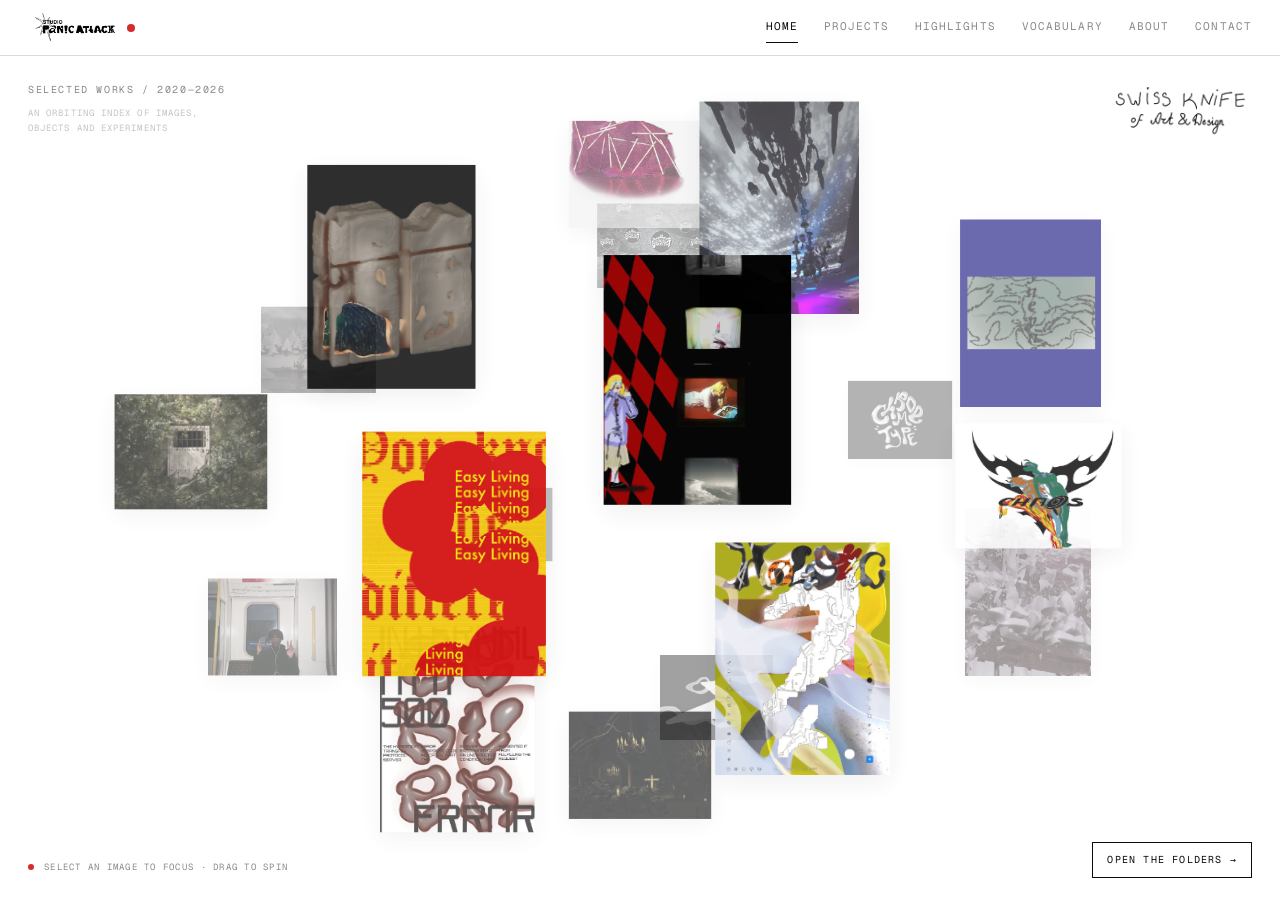
==== index.html @ 5f773541 "Studio Panic Attack: static site (Figma structure + real content) Plain HTML/CSS/JS, no build step. " ====
<!doctype html>
<html lang="en">
<head>
  <meta charset="utf-8">
  <meta name="viewport" content="width=device-width, initial-scale=1">
  <title>Studio Panic Attack</title>
  <meta name="description" content="Studio Panic Attack — the Swiss knife of art & design. Events, graphic design, 3D, interactive installations, projection, photography and experiments by Ema Nova.">
  <meta name="theme-color" content="#ffffff">
  <meta property="og:title" content="Studio Panic Attack">
  <meta property="og:description" content="Chaotic space of creativity & multidisciplinary ideas exploring the limits of the human curiosity.">
  <meta property="og:type" content="website">
  <meta property="og:image" content="media/hl/cemetery-scene20.webp">
  <link rel="icon" type="image/webp" href="media/logo/panicattacklogoblack.t.webp">
  <link rel="preload" href="assets/fonts/geist-mono-latin-wght-normal.woff2" as="font" type="font/woff2" crossorigin>
  <link rel="stylesheet" href="assets/css/site.css">
</head>
<body>
  <a class="skip" href="#view">Skip to content</a>

  <header class="top">
    <a class="brand" href="#/" aria-label="Studio Panic Attack — home">
      <img src="media/logo/panicattacklogoblack.t.webp" alt="Studio Panic Attack" width="869" height="287">
      <i class="dot" aria-hidden="true"></i>
    </a>
    <button class="top__toggle" id="nav-toggle" type="button" aria-expanded="false" aria-controls="nav">Menu</button>
    <nav class="nav" id="nav" aria-label="Main"></nav>
  </header>

  <main id="view" class="view" tabindex="-1"></main>

  <noscript>
    <p style="padding:6rem 2rem;font-family:monospace">Studio Panic Attack needs JavaScript to open its folders. You can reach Ema at MayDay@studiopanicattack.com.</p>
  </noscript>

  <script src="assets/js/media.js"></script>
  <script src="assets/js/content.js"></script>
  <script src="assets/js/knife.js"></script>
  <script src="assets/js/core.js"></script>
  <script src="assets/js/projects.js"></script>
  <script src="assets/js/pages.js"></script>
  <script>SPA.start();</script>
</body>
</html>
---- assets/css/site.css ----
/* ════════════════════════════════════════════════════════════════════════
   STUDIO PANIC ATTACK — site.css
   One typeface (Geist Mono), white paper, hairlines, ultramarine + one red dot.
   Sections: tokens · base · header · shared bits · home · projects shell ·
   the ten panels · highlights · vocabulary · about · contact · viewer · small screens
   ════════════════════════════════════════════════════════════════════════ */

@font-face {
  font-family: 'Geist Mono';
  src: url('../fonts/geist-mono-latin-wght-normal.woff2') format('woff2');
  font-weight: 100 900; font-style: normal; font-display: swap;
  unicode-range: U+0000-00FF, U+0131, U+0152-0153, U+02BB-02BC, U+02C6, U+02DA, U+02DC, U+0304, U+0308, U+0329, U+2000-206F, U+20AC, U+2122, U+2191, U+2193, U+2212, U+2215, U+FEFF, U+FFFD;
}
@font-face {
  font-family: 'Geist Mono';
  src: url('../fonts/geist-mono-latin-ext-wght-normal.woff2') format('woff2');
  font-weight: 100 900; font-style: normal; font-display: swap;
  unicode-range: U+0100-02BA, U+02BD-02C5, U+02C7-02CC, U+02CE-02D7, U+02DD-02FF, U+1D00-1DBF, U+1E00-1E9F, U+1EF2-1EFF, U+2020, U+20A0-20AB, U+20AD-20C0, U+2113, U+2C60-2C7F, U+A720-A7FF;
}

:root {
  --paper: #ffffff;
  --ink: #0b0b0b;
  --soft: #5c5c5c;
  --mute: #8a8a8a;
  --faint: #c4c4c4;
  --line: rgba(0, 0, 0, 0.14);
  --ultra: #1c1ce6;            /* ultramarine: hovers, focus, links */
  --red: #d42b2b;              /* the single red dot */
  --card: #f3f1ec;
  --tape: #ece5c9;
  --postit: #f6ef9c;
  --top: 56px;
  --mono: 'Geist Mono', ui-monospace, 'SFMono-Regular', Menlo, Consolas, monospace;
  --ease: cubic-bezier(0.2, 0.8, 0.2, 1);
}

/* ── base ───────────────────────────────────────────────────────────────── */
*, *::before, *::after { box-sizing: border-box; }
html { -webkit-text-size-adjust: 100%; }
html.is-locked { overflow: hidden; }
body {
  margin: 0; background: var(--paper); color: var(--ink);
  font: 400 12px/1.6 var(--mono); letter-spacing: 0.02em;
  -webkit-font-smoothing: antialiased; text-rendering: optimizeLegibility;
}
img, video, svg { display: block; max-width: 100%; }
img { height: auto; }
h1, h2, h3, p, ul, ol, dl, dd, figure { margin: 0; padding: 0; }
ul, ol { list-style: none; }
a { color: inherit; text-decoration: none; }
button { font: inherit; color: inherit; letter-spacing: inherit; background: none; border: 0; padding: 0; cursor: pointer; text-align: inherit; }
:focus-visible { outline: 2px solid var(--ultra); outline-offset: 2px; }
::selection { background: var(--ultra); color: #fff; }
.skip { position: fixed; left: 8px; top: -60px; z-index: 999; background: var(--ink); color: #fff; padding: 10px 14px; text-transform: uppercase; }
.skip:focus { top: 8px; }

/* ── header ─────────────────────────────────────────────────────────────── */
.top {
  position: fixed; inset: 0 0 auto 0; height: var(--top); z-index: 300;
  display: flex; align-items: center; justify-content: space-between;
  padding: 0 28px; background: var(--paper); border-bottom: 1px solid var(--line);
}
.brand { display: flex; align-items: center; gap: 8px; }
.brand img { height: 30px; width: auto; }
.dot { display: inline-block; width: 8px; height: 8px; border-radius: 50%; background: var(--red); flex: none; }
.nav { display: flex; gap: 26px; }
.nav__link { text-transform: uppercase; letter-spacing: 0.1em; font-size: 11px; color: var(--mute); padding: 6px 0; border-bottom: 1px solid transparent; transition: color 0.2s; }
.nav__link:hover { color: var(--ultra); }
.nav__link.is-active { color: var(--ink); border-bottom-color: var(--ink); }
.top__toggle { display: none; text-transform: uppercase; letter-spacing: 0.1em; font-size: 11px; padding: 8px 10px; border: 1px solid var(--ink); }

.view { padding-top: var(--top); min-height: 100vh; min-height: 100dvh; outline: none; }
/* Home and Projects behave like an app window: fixed height, panels scroll inside. */
body[data-view="home"] .view, body[data-view="projects"] .view { height: 100vh; height: 100dvh; overflow: hidden; }

/* ── shared bits ────────────────────────────────────────────────────────── */
.eyebrow, .meta, .hint { font-size: 10px; text-transform: uppercase; letter-spacing: 0.16em; color: var(--mute); }
.hint { color: var(--faint); }
.lede { font-size: 11px; line-height: 1.75; text-transform: uppercase; letter-spacing: 0.07em; color: var(--soft); max-width: 62ch; }
.panel__title, .page__title, .side__title {
  font-weight: 300; text-transform: uppercase; letter-spacing: 0.03em; line-height: 1.02;
  font-size: clamp(26px, 3.1vw, 44px);
}
.panel__title--xl { font-size: clamp(34px, 5vw, 64px); }
.btn {
  display: inline-flex; align-items: center; gap: 8px; margin-top: 14px;
  padding: 9px 14px; border: 1px solid var(--ink); font-size: 10px; text-transform: uppercase; letter-spacing: 0.12em;
  transition: background 0.2s, color 0.2s, border-color 0.2s;
}
.btn:hover { background: var(--ultra); border-color: var(--ultra); color: #fff; }
.btn--solid { background: var(--ink); color: #fff; }
.tags { display: flex; flex-wrap: wrap; gap: 6px; margin-top: 8px; }
.tags span { border: 1px solid var(--faint); padding: 1px 7px; font-size: 9px; text-transform: uppercase; letter-spacing: 0.12em; color: var(--mute); }
.facts { display: grid; grid-template-columns: auto 1fr; gap: 4px 14px; font-size: 10px; text-transform: uppercase; letter-spacing: 0.08em; align-content: start; }
.facts dt { color: var(--mute); }
.vlabel { writing-mode: vertical-rl; text-transform: uppercase; letter-spacing: 0.28em; font-size: 10px; color: var(--mute); border-right: 1px solid var(--ink); padding: 4px 12px 0 0; }

.shot { display: block; width: 100%; overflow: hidden; background: #f2f2f2; cursor: zoom-in; }
.shot img { width: 100%; transition: transform 0.6s var(--ease), filter 0.3s; }
.shot:hover img { transform: scale(1.025); }

.pager { position: absolute; right: 18px; bottom: 16px; z-index: 20; display: flex; gap: 6px; }
.pager__btn { width: 34px; height: 34px; border: 1px solid var(--ink); background: var(--paper); text-align: center; font-size: 14px; transition: background 0.2s, color 0.2s; }
.pager__btn:hover { background: var(--ink); color: #fff; }

.foot { display: flex; justify-content: space-between; gap: 16px; flex-wrap: wrap; margin-top: 80px; padding: 18px 0 28px; border-top: 1px solid var(--line); font-size: 10px; text-transform: uppercase; letter-spacing: 0.14em; color: var(--mute); }
.foot a:hover { color: var(--ultra); }

/* ── HOME: the orbit ────────────────────────────────────────────────────── */
.orbit { position: relative; height: 100%; overflow: hidden; }
.orbit__intro { position: absolute; left: 28px; top: 26px; z-index: 210; pointer-events: none; }
.orbit__sub { margin-top: 8px; max-width: 200px; font-size: 9px; text-transform: uppercase; letter-spacing: 0.12em; line-height: 1.7; color: var(--faint); }
.orbit__cloud { position: absolute; inset: 0; touch-action: pan-y; cursor: grab; }
.orbit__cloud:active { cursor: grabbing; }
.orbit__item { position: absolute; left: 0; top: 0; width: 150px; will-change: transform, opacity; transition: opacity 0.3s; cursor: pointer; }
.orbit__pic { display: block; overflow: hidden; background: #f0f0f0; box-shadow: 0 8px 30px rgba(0, 0, 0, 0.08); }
.orbit__item.is-wide .orbit__pic { aspect-ratio: 4 / 3; }
.orbit__item.is-tall .orbit__pic { aspect-ratio: 3 / 4; }
.orbit__pic img { width: 100%; height: 100%; object-fit: cover; transition: filter 0.4s, transform 0.5s var(--ease); }
.orbit__item[data-tone="mid"] img { filter: grayscale(0.45); }
.orbit__item[data-tone="far"] img { filter: grayscale(0.85) blur(0.6px); }
.orbit__item:hover img { transform: scale(1.03); }
.orbit__name { display: block; margin-top: 8px; font-size: 9px; text-transform: uppercase; letter-spacing: 0.14em; color: var(--soft); opacity: 0; transition: opacity 0.2s; white-space: nowrap; }
.orbit__item:hover .orbit__name, .orbit__item:focus-visible .orbit__name { opacity: 1; }
.orbit__item.is-selected {
  left: 36%; top: 48%; width: clamp(260px, 36vw, 470px) !important; transform: translate(-50%, -50%) !important;
  transition: width 0.5s var(--ease), left 0.5s var(--ease), opacity 0.3s; cursor: zoom-out;
}
.orbit__item.is-selected .orbit__pic { aspect-ratio: auto; max-height: 74vh; box-shadow: 0 24px 70px rgba(0, 0, 0, 0.2); }
.orbit__item.is-selected .orbit__pic img { height: auto; max-height: 74vh; object-fit: contain; filter: none; }
.orbit__item.is-selected .orbit__name { display: none; }
.orbit__status { position: absolute; left: 28px; bottom: 26px; z-index: 210; display: flex; align-items: center; gap: 10px; font-size: 9px; text-transform: uppercase; letter-spacing: 0.14em; color: var(--mute); }
.orbit__status .dot { width: 6px; height: 6px; }
.orbit.has-selection .orbit__status { display: none; }
.orbit__crumb { position: absolute; left: 28px; bottom: 26px; z-index: 210; font-size: 11px; text-transform: uppercase; letter-spacing: 0.08em; }
.orbit__crumb[hidden] { display: none; }
.orbit__crumb a:hover { color: var(--ultra); }
/* the description card that sits beside the focused image */
.orbit__caption {
  position: absolute; z-index: 210; top: 50%; left: calc(36% + clamp(130px, 18vw, 235px) + 44px);
  transform: translateY(-50%); width: min(340px, calc(100% - 36% - clamp(130px, 18vw, 235px) - 72px));
  display: grid; gap: 0; animation: rise 0.45s var(--ease) both;
  background: rgba(255, 255, 255, 0.95); padding: 22px 24px 24px; margin: -22px -24px; box-shadow: 0 0 24px 12px rgba(255, 255, 255, 0.95);
}
@keyframes rise { from { opacity: 0; transform: translate(14px, -50%); } }
.orbit__caption[hidden] { display: none; }
.orbit__caption .meta { margin-bottom: 12px; }
.orbit__title { font-size: clamp(24px, 2.6vw, 38px); font-weight: 650; line-height: 1.04; letter-spacing: -0.01em; text-transform: none; }
.orbit__cat { margin-top: 12px; padding-bottom: 18px; border-bottom: 1px solid var(--ink); font-size: 12px; letter-spacing: 0.06em; color: var(--soft); }
.orbit__desc { margin-top: 18px; font-size: 12.5px; line-height: 1.7; }
.orbit__more { justify-self: start; margin-top: 20px; font-size: 12.5px; letter-spacing: 0.02em; white-space: nowrap; transition: color 0.2s; }
.orbit__more span { display: inline-block; margin-left: 4px; letter-spacing: -0.12em; transition: transform 0.25s var(--ease); }
.orbit__more:hover { color: var(--ultra); }
.orbit__more:hover span { transform: translateX(6px); }
.orbit.has-selection .orbit__enter { display: none; }
.orbit__tag { position: absolute; right: 24px; top: 20px; z-index: 210; width: 150px; opacity: 0.9; transition: opacity 0.2s; }
.orbit__tag:hover { opacity: 0.55; }
.orbit__enter { position: absolute; right: 28px; bottom: 22px; z-index: 210; padding: 9px 14px; border: 1px solid var(--ink); background: var(--paper); font-size: 10px; text-transform: uppercase; letter-spacing: 0.12em; transition: background 0.2s, color 0.2s, border-color 0.2s; }
.orbit__enter:hover { background: var(--ultra); border-color: var(--ultra); color: #fff; }

/* ── PROJECTS shell ─────────────────────────────────────────────────────── */
.projects { display: flex; height: 100%; }
.side { width: 290px; flex: none; border-right: 1px solid var(--line); padding: 34px 26px 22px 30px; display: flex; flex-direction: column; overflow-y: auto; }
.side__title { margin-bottom: 26px; }
.side__title a:hover { color: var(--ultra); }
.index { display: grid; gap: 4px; }
.index__link { display: block; padding: 6px 8px; margin: 0 -8px; font-size: 10.5px; line-height: 1.35; text-transform: uppercase; letter-spacing: 0.1em; color: var(--mute); transition: color 0.15s, background 0.15s; }
.index__num { margin-right: 5px; font-weight: 600; }
.index__link:hover, .index__link.is-hot { color: var(--ultra); }
.index__link.is-open { background: var(--ink); color: #fff; }
.side__foot { margin-top: auto; padding-top: 40px; display: grid; gap: 10px; font-size: 10px; text-transform: uppercase; letter-spacing: 0.12em; }
.side__foot a:hover { color: var(--ultra); }
.side__foot p { margin-top: 12px; color: var(--mute); }
.stage { position: relative; flex: 1; min-width: 0; display: flex; flex-direction: column; overflow: hidden; }

/* the desk of folders */
.desk { overflow: hidden; }
.folder { position: absolute; width: clamp(84px, 9.5vw, 132px); transform: translateX(-50%); display: flex; flex-direction: column; align-items: center; gap: 8px; }
.folder__icon { display: block; width: 100%; transition: transform 0.25s var(--ease), filter 0.25s; filter: drop-shadow(0 4px 8px rgba(0, 0, 0, 0.08)); }
.folder__label { width: 150px; text-align: center; font-size: 10px; line-height: 1.35; text-transform: uppercase; letter-spacing: 0.1em; opacity: 0; transition: opacity 0.2s; }
.folder__label b { color: var(--ultra); font-weight: 600; }
.folder:hover .folder__icon, .folder.is-hot .folder__icon, .folder:focus-visible .folder__icon { transform: translateY(-5px) scale(1.08); filter: drop-shadow(0 14px 20px rgba(28, 28, 230, 0.28)) saturate(1.5); }
.folder:hover .folder__label, .folder.is-hot .folder__label, .folder:focus-visible .folder__label { opacity: 1; }

.panel { position: relative; flex: 1; min-height: 0; display: flex; flex-direction: column; }
.panel--scroll { overflow-y: auto; padding: 30px 34px 60px; display: block; }
.panel__head { margin-bottom: 26px; display: grid; gap: 12px; }

/* ── 1 · EVENTS (and the shared sideways rail) ──────────────────────────── */
.panel--rail { overflow: hidden; }
.rail, .cols { flex: 1; min-height: 0; overflow-x: auto; overflow-y: hidden; cursor: grab; scrollbar-width: thin; scrollbar-color: var(--ink) transparent; }
.rail__track { display: flex; height: 100%; min-width: max-content; padding: 0 70px 0 0; }
.rail__lead .panel__title { font-size: clamp(24px, 2.4vw, 34px); overflow-wrap: anywhere; hyphens: auto; }
.rail__lead { width: 300px; flex: none; padding: 34px 28px; display: flex; flex-direction: column; gap: 14px; }
.rail__lead .hint { margin-top: auto; padding-bottom: 20px; }
.event { width: 400px; flex: none; display: flex; flex-direction: column; border-left: 1.5px solid var(--ink); overflow-y: auto; scrollbar-width: thin; }
.event:nth-child(odd) { width: 440px; }
.event__no { font-size: 84px; font-weight: 300; line-height: 1; letter-spacing: -0.03em; color: var(--faint); padding: 22px 0 0 18px; }
.event__body { padding: 8px 26px 60px 18px; }
.event__title { font-size: 17px; font-weight: 500; text-transform: uppercase; letter-spacing: 0.08em; line-height: 1.2; }
.event__tag { margin: 6px 0 18px; font-size: 10px; text-transform: uppercase; letter-spacing: 0.16em; color: var(--ultra); }
.event__pics { margin-bottom: 18px; }
.event__pics--many { display: grid; grid-template-columns: 1fr 1fr; gap: 10px; align-items: start; }
.event__pics--many .shot:nth-child(even) { margin-top: 44px; }
.event__pics--many .shot:first-child:nth-last-child(odd) { grid-column: 1 / -1; }
.event__pics--many .shot:first-child:nth-last-child(odd) ~ .shot:nth-child(even) { margin-top: 0; }
.event__pics--many .shot:first-child:nth-last-child(odd) ~ .shot:nth-child(odd) { margin-top: 44px; }
.event__text { font-size: 12px; line-height: 1.75; color: #2a2a2a; margin-bottom: 12px; letter-spacing: 0.01em; }
.event__list { display: grid; gap: 7px; margin-top: 14px; padding-top: 12px; border-top: 1px solid var(--line); font-size: 11px; line-height: 1.6; color: var(--soft); }
.event__list li { padding-left: 18px; position: relative; }
.event__list li::before { content: '—'; position: absolute; left: 0; color: var(--ink); }
.event .btn { white-space: normal; line-height: 1.5; }

/* ── 2 · INSTALLATIONS ──────────────────────────────────────────────────── */
.panel--objects { overflow: auto; }
.objects__defs { position: absolute; }
.objects__canvas { position: relative; min-width: 900px; width: 100%; aspect-ratio: 16 / 11.2; }
.objects__head { position: absolute; left: 34px; top: 30px; width: min(64%, 700px); display: grid; gap: 12px; z-index: 5; }
.objects__index { font-size: 11px; text-transform: uppercase; letter-spacing: 0.1em; line-height: 1.7; }
.objects__head .lede { max-width: 46ch; }
.object { position: absolute; z-index: 10; cursor: pointer; }
.object:hover, .object:focus-visible, .object.is-lit { z-index: 30; }
.object__pic { position: relative; display: block; }
.object__pic img { width: 100%; }
.object__grain { position: absolute; inset: 0; filter: url(#grain); transition: opacity 0.5s ease; }
.object:hover .object__grain, .object:focus-visible .object__grain, .object.is-lit .object__grain { opacity: 0; }
.object--photo .object__pic { padding: 6px 6px 20px; background: #fff; box-shadow: 0 8px 26px rgba(0, 0, 0, 0.16); transform: rotate(2.5deg); }
.object--photo .object__grain { inset: 6px 6px 20px; width: calc(100% - 12px); }
.object__card {
  position: absolute; top: 30%; width: 220px; padding: 12px 16px 14px; background: rgba(243, 241, 236, 0.97);
  border: 1px solid rgba(0, 0, 0, 0.08); border-radius: 3px; box-shadow: 0 6px 24px rgba(0, 0, 0, 0.12);
  display: grid; gap: 7px; text-align: left; opacity: 0; pointer-events: none; transition: opacity 0.2s;
}
.object--card-right .object__card { left: calc(100% + 10px); }
.object--card-left .object__card { right: calc(100% + 10px); }
.object:hover .object__card, .object:focus-visible .object__card, .object.is-lit .object__card { opacity: 1; }
.object__card b { font-size: 10.5px; font-weight: 600; text-transform: uppercase; letter-spacing: 0.12em; }
.object__card span { font-size: 10.5px; line-height: 1.7; color: var(--soft); }
.object__card i { font-style: normal; font-size: 9px; text-transform: uppercase; letter-spacing: 0.14em; color: var(--ultra); }

/* ── 3 · UX/UI ──────────────────────────────────────────────────────────── */
.ux__grid { display: grid; grid-template-columns: repeat(auto-fill, minmax(210px, 1fr)); gap: 22px 16px; }
.ux__card { display: grid; gap: 3px; font-size: 10px; text-transform: uppercase; letter-spacing: 0.08em; }
.ux__thumb { display: block; aspect-ratio: 16 / 10; overflow: hidden; background: #0b0b0b; margin-bottom: 8px; border: 1px solid var(--line); }
.ux__thumb img { width: 100%; height: 100%; object-fit: cover; object-position: top; transition: transform 0.5s var(--ease); }
.ux__card:hover img { transform: scale(1.03); }
.ux__card b { font-weight: 500; }
.ux__card span { color: var(--mute); }
.ux__card.is-on .ux__thumb { outline: 2px solid var(--ultra); outline-offset: 3px; }
.ux__strip { margin-top: 34px; padding-top: 26px; border-top: 1px solid var(--ink); display: grid; grid-template-columns: minmax(240px, 1.1fr) 1.2fr minmax(180px, 0.8fr); gap: 30px; align-items: start; }
.ux__feature { border: 1px solid var(--line); }
.ux__about h3 { font-size: 15px; font-weight: 500; text-transform: uppercase; letter-spacing: 0.08em; }
.ux__about .meta { margin: 6px 0 12px; }
.ux__about p:not(.meta) { font-size: 11.5px; line-height: 1.75; color: #2a2a2a; margin-bottom: 10px; }
.ux__strip .facts { grid-template-columns: 1fr; border-left: 1px solid var(--line); padding-left: 22px; }
.ux__strip .facts dd { margin-bottom: 12px; }

/* ── 4 · GRAPHIC DESIGN columns ─────────────────────────────────────────── */
.cols__track { display: flex; height: 100%; min-width: max-content; padding-right: 70px; }
.cols__lead { width: 230px; flex: none; padding: 22px; border-right: 1px solid var(--ink); display: flex; flex-direction: column; justify-content: space-between; }
.cols__lead .panel__title { margin-top: 12px; font-size: 38px; }
.cols__lead .hint { max-width: 170px; line-height: 1.7; padding-bottom: 20px; }
.col { width: 372px; flex: none; height: 100%; overflow-y: auto; border-right: 1px solid var(--ink); scrollbar-width: thin; }
.col__head { position: sticky; top: 0; z-index: 5; background: var(--paper); border-bottom: 1px solid var(--ink); padding: 16px; }
.col__row { display: flex; justify-content: space-between; font-size: 9.5px; letter-spacing: 0.16em; color: var(--mute); }
.col__name { margin-top: 14px; font-size: 28px; font-weight: 300; text-transform: uppercase; letter-spacing: 0.02em; line-height: 1.05; }
.col__kind { margin-top: 5px; font-size: 9.5px; text-transform: uppercase; letter-spacing: 0.14em; color: var(--ultra); }
.col__sum { margin-top: 14px; font-size: 11px; line-height: 1.7; color: #2a2a2a; }
.col__scope { margin-top: 12px; padding-top: 8px; border-top: 1px solid var(--line); font-size: 9px; text-transform: uppercase; letter-spacing: 0.12em; line-height: 1.7; color: var(--mute); }
.col__item { border-bottom: 1px solid var(--ink); }
.col__item p { padding: 7px 12px; font-size: 9.5px; letter-spacing: 0.14em; color: var(--mute); }

/* ── 5 · 3D rows ────────────────────────────────────────────────────────── */
.td { max-width: 1040px; margin: 0 auto; }
.td__head { text-align: center; display: grid; gap: 10px; justify-items: center; margin-bottom: 40px; }
.td__title { font-size: 24px; font-weight: 500; text-transform: uppercase; letter-spacing: 0.22em; }
.td__head .lede { text-transform: none; letter-spacing: 0.01em; font-size: 12px; color: #2a2a2a; }
.td__row { display: grid; grid-template-columns: 52px 1fr; gap: 12px 16px; align-items: center; margin-bottom: 46px; }
.td__no { text-align: right; font-size: 10px; letter-spacing: 0.14em; }
.td__main { display: grid; grid-template-columns: 1fr 210px; align-items: center; }
.td__hero { position: relative; display: block; width: 100%; height: clamp(240px, 36vw, 400px); background: #0b0b0b; overflow: hidden; cursor: zoom-in; }
.td__hero img { width: 100%; height: 100%; object-fit: contain; transition: transform 0.7s var(--ease); }
.td__hero:hover img { transform: scale(1.025); }
.td__count { position: absolute; left: 12px; bottom: 12px; background: #000; color: #fff; padding: 3px 8px; font-size: 9.5px; letter-spacing: 0.14em; }
.td__spec { border: 1px solid var(--ink); border-left: 0; padding: 14px; background: var(--paper); }
.td__kind { font-size: 9.5px; text-transform: uppercase; letter-spacing: 0.14em; color: var(--mute); }
.td__spec h3 { margin-top: 8px; font-size: 17px; font-weight: 500; text-transform: uppercase; letter-spacing: 0.04em; line-height: 1.15; }
.td__spec dl { margin-top: 12px; padding-top: 9px; border-top: 1px solid var(--ink); }
.td__spec dt { font-size: 9px; text-transform: uppercase; letter-spacing: 0.16em; color: var(--mute); }
.td__spec dd { margin-top: 2px; font-size: 10.5px; line-height: 1.5; }
.td__text { margin-top: 12px; padding-top: 9px; border-top: 1px solid var(--line); font-size: 10.5px; line-height: 1.65; color: var(--soft); }
.td__strip { grid-column: 2; display: flex; gap: 6px; overflow-x: auto; padding-bottom: 6px; scrollbar-width: thin; }
.td__strip button { flex: none; width: 74px; height: 54px; background: #0b0b0b; opacity: 0.5; border: 1px solid transparent; transition: opacity 0.2s; }
.td__strip button img { width: 100%; height: 100%; object-fit: cover; }
.td__strip button:hover, .td__strip button.is-on { opacity: 1; }
.td__strip button.is-on { border-color: var(--ultra); outline: 1px solid var(--ultra); }
.td__note { margin: 20px 0 0 68px; padding: 18px 0; border-top: 1px solid var(--ink); display: grid; grid-template-columns: 200px 1fr; gap: 20px; }
.td__note h3 { font-size: 12px; font-weight: 500; text-transform: uppercase; letter-spacing: 0.12em; }
.td__note p { font-size: 11.5px; line-height: 1.75; color: #2a2a2a; }

/* ── 6 · VIDEO & MOTION ─────────────────────────────────────────────────── */
.panel--video { overflow-y: auto; }
.video__top { flex: 1; display: flex; gap: 20px; padding: 30px 34px 10px; min-height: 480px; }
.video__left { flex: 1.25; min-width: 0; display: flex; flex-direction: column; gap: 18px; }
.video__left header { display: grid; gap: 12px; }
.video__left .lede { max-width: 34ch; }
.video__pile { position: relative; flex: 1; min-height: 400px; }
.polaroid { position: absolute; width: 33%; max-width: 190px; background: #f5f2ec; padding: 6px 6px 8px; box-shadow: 0 3px 12px rgba(0, 0, 0, 0.16); transform: rotate(var(--tilt, 0deg)); transition: transform 0.2s, box-shadow 0.2s; }
.polaroid img { width: 100%; aspect-ratio: 4 / 3; object-fit: cover; background: #ccc; filter: brightness(0.9) saturate(0.85); transition: filter 0.2s; }
.polaroid__cap { display: flex; justify-content: space-between; gap: 6px; margin-top: 6px; font-size: 8.5px; text-transform: uppercase; letter-spacing: 0.06em; color: #444; }
.polaroid__cap span:first-child { overflow: hidden; text-overflow: ellipsis; white-space: nowrap; }
.polaroid__cap span:last-child { color: var(--mute); }
.polaroid:hover, .polaroid.is-on { transform: rotate(var(--tilt, 0deg)) scale(1.05); box-shadow: 0 10px 28px rgba(0, 0, 0, 0.28); z-index: 5; }
.polaroid:hover img, .polaroid.is-on img { filter: none; }
.polaroid.is-on { outline: 1.5px solid var(--ultra); }
.video__right { flex: 1; display: flex; justify-content: center; align-items: flex-start; padding-top: 30px; }
.tv { width: min(100%, 380px); user-select: none; }
.tv__box { background: linear-gradient(160deg, #2d2d2d, #1a1a1a); border-radius: 14px; padding: 14px 14px 22px; box-shadow: 0 12px 40px rgba(0, 0, 0, 0.5), inset 0 1px 0 rgba(255, 255, 255, 0.07); }
.tv__screen { position: relative; display: block; width: 100%; aspect-ratio: 4 / 3; background: #000; border: 8px solid #080808; border-radius: 10px; overflow: hidden; box-shadow: inset 0 3px 10px rgba(0, 0, 0, 0.9); }
.tv__video { width: 100%; height: 100%; object-fit: contain; background: #000; }
.tv__lines { position: absolute; inset: 0; pointer-events: none; background: repeating-linear-gradient(0deg, transparent 0 2px, rgba(0, 0, 0, 0.13) 2px 4px), radial-gradient(ellipse at center, transparent 55%, rgba(0, 0, 0, 0.45) 100%); }
.tv__brand, .tv__time, .tv__osd { position: absolute; color: #fff; pointer-events: none; text-shadow: 0 0 8px rgba(0, 0, 0, 0.8); }
.tv__brand { left: 12px; top: 8px; font-size: 9px; letter-spacing: 0.18em; opacity: 0.6; }
.tv__time { left: 12px; bottom: 8px; font-size: 11px; letter-spacing: 0.14em; }
.tv__osd { inset: 0; display: grid; place-items: center; font-size: 17px; font-weight: 700; letter-spacing: 0.12em; }
.tv__deck { display: flex; align-items: center; gap: 10px; margin-top: 3px; background: linear-gradient(160deg, #242424, #161616); border-radius: 0 0 10px 10px; padding: 10px 14px 12px; box-shadow: 0 12px 40px rgba(0, 0, 0, 0.5); }
.tv__slot { flex: 1; min-width: 0; background: #090909; border: 1px solid #333; border-radius: 4px; padding: 5px; }
.tv__tape { display: flex; justify-content: space-between; gap: 8px; background: linear-gradient(#f5f0e5, #ede8d8); border-radius: 2px; padding: 4px 8px; font-size: 9px; letter-spacing: 0.1em; color: #111; }
.tv__tape-name { font-weight: 700; overflow: hidden; text-overflow: ellipsis; white-space: nowrap; }
.tv__tape span:last-child { color: #666; }
.tv__eject { background: #2e2e2e; border: 1px solid #444; border-radius: 3px; padding: 5px 8px; font-size: 9px; letter-spacing: 0.1em; color: #aaa; }
.tv__eject:hover { color: #fff; border-color: #888; }
.tv__led { width: 6px; height: 6px; border-radius: 50%; background: var(--red); box-shadow: 0 0 6px var(--red); }
.tv .hint { text-align: center; margin-top: 14px; color: var(--mute); }
.video__info { flex: none; display: grid; grid-template-columns: 150px minmax(180px, 1fr) minmax(180px, 1fr) auto; gap: 26px; align-items: start; padding: 20px 34px 24px; border-top: 1px solid var(--line); }
.video__still { width: 150px; height: 100px; object-fit: cover; background: #ccc; }
.video__info h3 { font-size: 14px; font-weight: 600; text-transform: uppercase; letter-spacing: 0.08em; }
.video__info .meta { margin-top: 6px; }
.video__info .btn { margin-top: 0; }

/* ── 7 · PROJECTION ─────────────────────────────────────────────────────── */
.panel--proj { display: grid; grid-template-columns: 34px 132px minmax(0, 1.5fr) minmax(200px, 0.8fr); gap: 22px; padding: 26px 30px; overflow: hidden; }
.proj__thumbs { overflow-y: auto; display: flex; flex-direction: column; gap: 8px; padding-right: 4px; scrollbar-width: thin; }
.proj__thumbs button { position: relative; flex: none; height: 112px; overflow: hidden; background: #0b0b0b; border: 1px solid transparent; opacity: 0.55; transition: opacity 0.2s; }
.proj__thumbs button img { width: 100%; height: 100%; object-fit: cover; }
.proj__thumbs button span { position: absolute; left: 0; bottom: 0; background: #000; color: #fff; padding: 3px 6px; font-size: 9px; letter-spacing: 0.14em; }
.proj__thumbs button:hover, .proj__thumbs button.is-on { opacity: 1; }
.proj__thumbs button.is-on { border-color: var(--ink); outline: 1px solid var(--ink); }
.proj__main { min-width: 0; display: flex; flex-direction: column; justify-content: center; gap: 12px; }
.monitor { background: #0a0a0a; padding: 14px 14px 10px; }
.monitor__screen { position: relative; display: block; width: 100%; aspect-ratio: 16 / 10; max-height: 62vh; overflow: hidden; background: #000; }
.monitor__view, .monitor__view > * { width: 100%; height: 100%; }
.monitor__view > * { object-fit: contain; }
.monitor__lines { position: absolute; inset: 0; pointer-events: none; background: linear-gradient(transparent 50%, rgba(0, 0, 0, 0.1) 50%); background-size: 100% 4px; }
.monitor__rec { position: absolute; left: 14px; top: 12px; font-size: 10px; letter-spacing: 0.16em; color: rgba(255, 255, 255, 0.8); }
.monitor__rec::before { content: ''; display: inline-block; width: 7px; height: 7px; margin-right: 7px; border-radius: 50%; background: var(--red); }
.monitor__ctrl { display: flex; align-items: center; gap: 12px; padding-top: 10px; color: #fff; font-size: 10px; letter-spacing: 0.08em; }
.monitor__play, .monitor__full { width: 26px; height: 26px; text-align: center; color: #fff; font-size: 12px; }
.monitor__play:disabled { opacity: 0.3; cursor: default; }
.monitor__play:hover:not(:disabled), .monitor__full:hover { color: #9c9cff; }
.monitor__bar { flex: 1; height: 14px; display: flex; align-items: center; cursor: pointer; background: linear-gradient(rgba(255, 255, 255, 0.4), rgba(255, 255, 255, 0.4)) center / 100% 1px no-repeat; }
.monitor__bar div { height: 3px; width: 0; background: #fff; }
.proj__cap { display: flex; justify-content: space-between; gap: 20px; align-items: start; }
.monitor__title { font-size: 13px; font-weight: 500; text-transform: uppercase; letter-spacing: 0.08em; margin-bottom: 3px; }
.proj__cap > .meta { text-align: right; max-width: 30ch; line-height: 1.7; }
.proj__text { overflow-y: auto; display: flex; flex-direction: column; gap: 14px; padding-left: 20px; border-left: 1px solid var(--ink); }
.proj__text .panel__title { font-size: 26px; }
.proj__text .lede { text-transform: none; letter-spacing: 0.01em; font-size: 12px; color: #2a2a2a; }

/* ── 8 · DIGITAL ART ────────────────────────────────────────────────────── */
.panel--digital { display: grid; grid-template-columns: 34px minmax(0, 1.5fr) minmax(250px, 1fr); padding: 24px 30px 0; overflow: hidden; }
.digital__field, .digital__stack { min-height: 0; display: flex; flex-direction: column; }
.digital__field { border-right: 1px solid var(--ink); padding: 0 16px; }
.field__scroll { flex: 1; min-height: 0; overflow-y: auto; overflow-x: hidden; background-image: radial-gradient(#cfcfcf 1px, transparent 1px); background-size: 22px 22px; scrollbar-width: thin; }
.field__wrap { container-type: inline-size; }
.field { position: relative; }
.pin { position: absolute; background: #fff; cursor: grab; touch-action: pan-y; box-shadow: 0 2px 10px rgba(0, 0, 0, 0.1); transition: box-shadow 0.2s; }
.pin img { width: 100%; pointer-events: none; }
.pin span { position: absolute; right: 4px; bottom: 4px; background: #fff; padding: 0 4px; font-size: 9px; letter-spacing: 0.12em; }
.pin:hover { box-shadow: 0 10px 30px rgba(0, 0, 0, 0.22); }
.pin.is-dragging { cursor: grabbing; box-shadow: 0 18px 44px rgba(0, 0, 0, 0.3); }
.digital__foot { flex: none; border-top: 1px solid var(--ink); padding: 12px 0 16px; }
.digital__foot b { font-size: 11px; font-weight: 600; text-transform: uppercase; letter-spacing: 0.12em; }
.digital__foot p { margin-top: 4px; font-size: 10.5px; line-height: 1.65; color: var(--soft); }
.digital__stack { padding-left: 18px; }
.digital__stack header { display: grid; gap: 10px; padding-bottom: 14px; }
.digital__stack .panel__title { font-size: 24px; }
.stack { flex: 1; min-height: 0; overflow-y: auto; display: grid; gap: 12px; align-content: start; padding: 4px 10px 14px 0; scrollbar-width: thin; }
.stack__row { display: grid; grid-template-columns: 44px 1fr; gap: 10px; align-items: center; font-size: 9.5px; letter-spacing: 0.12em; }
.stack__row .shot img { filter: grayscale(1); }
.stack__row .shot:hover img { filter: none; }

/* ── 9 · PHOTOGRAPHY ────────────────────────────────────────────────────── */
.photos .panel__head { margin-bottom: 18px; }
.photos__wall { columns: 4 200px; column-gap: 8px; }
.photos__wall .shot { margin-bottom: 8px; break-inside: avoid; }
.photos__wall .shot:hover img { filter: contrast(1.1); }

/* ── 10 · MARKETING board ───────────────────────────────────────────────── */
.board__track { display: flex; height: 100%; min-width: max-content; padding-right: 70px; }
.board__col { width: 380px; flex: none; display: flex; flex-direction: column; border-left: 1.5px solid var(--ink); margin-right: 6px; }
.board__wall { flex: 1; min-height: 0; overflow-y: auto; display: flex; gap: 12px; padding: 26px 18px 10px; align-items: flex-start; scrollbar-width: thin; }
.board__sub { flex: 1; min-width: 0; display: grid; gap: 14px; }
.board__sub--low { margin-top: 38px; }
.note { background: #fff; padding: 6px; border: 1px solid rgba(0, 0, 0, 0.08); box-shadow: 0 3px 12px rgba(0, 0, 0, 0.1); transform: rotate(var(--tilt, 0deg)); }
.note figcaption { padding: 7px 3px 2px; font-size: 9.5px; line-height: 1.5; letter-spacing: 0.04em; color: var(--soft); }
.note--text { background: var(--postit); padding: 14px; border: 0; }
.note--text p { font-size: 11px; line-height: 1.7; }
.board__foot { flex: none; padding: 12px 18px 22px; border-top: 1px solid var(--line); margin: 0 18px; padding-left: 0; padding-right: 0; }
.board__foot > div:first-child { display: flex; justify-content: space-between; align-items: baseline; }
.board__foot b { font-size: 11px; font-weight: 600; text-transform: uppercase; letter-spacing: 0.1em; }

/* ── pages (Highlights, Vocabulary, About, Contact) ─────────────────────── */
.page, .highlights { max-width: 1280px; margin: 0 auto; padding: 44px 34px 0; }
.page__head { display: grid; gap: 12px; margin-bottom: 40px; }
.page__title { font-size: clamp(34px, 5.4vw, 72px); }

/* HIGHLIGHTS */
.highlights { position: relative; max-width: none; padding-bottom: 70px; }
.wall { overflow-x: auto; cursor: grab; padding-bottom: 20px; scrollbar-width: thin; scrollbar-color: var(--ink) transparent; }
.wall__track { display: flex; gap: 18px; min-width: max-content; align-items: flex-start; }
.wall__col { width: 300px; flex: none; background: #f6f5f1; border-radius: 4px; padding: 14px 20px 34px; display: grid; gap: 46px; }
.wall__name { display: flex; gap: 10px; align-items: baseline; padding-bottom: 10px; border-bottom: 1px solid var(--ink); font-size: 12px; font-weight: 500; text-transform: uppercase; letter-spacing: 0.14em; margin-bottom: -14px; }
.wall__name span { color: var(--ultra); font-size: 10px; }
.pile { position: relative; display: block; width: 100%; transform: rotate(var(--tilt, 0deg)); transition: transform 0.3s var(--ease); cursor: zoom-in; }
.pile__top, .pile__under { display: block; background: #fff; padding: 8px 8px 0; box-shadow: 0 4px 16px rgba(0, 0, 0, 0.14); }
.pile__top { position: relative; z-index: 3; }
.pile__top img { width: 100%; max-height: 330px; object-fit: cover; }
.pile__cap { display: flex; justify-content: space-between; gap: 8px; padding: 8px 2px 9px; font-size: 9px; text-transform: uppercase; letter-spacing: 0.12em; color: var(--mute); }
.pile__under { position: absolute; inset: 0; overflow: hidden; padding-bottom: 30px; transition: transform 0.35s var(--ease); }
.pile__under img { width: 100%; height: 100%; object-fit: cover; }
.pile__under--1 { z-index: 2; transform: rotate(4deg) translate(8px, 4px); }
.pile__under--2 { z-index: 1; transform: rotate(-5deg) translate(-9px, 6px); }
.pile:hover { transform: rotate(0deg) translateY(-4px); }
.pile:hover .pile__under--1 { transform: rotate(9deg) translate(34px, 8px); }
.pile:hover .pile__under--2 { transform: rotate(-10deg) translate(-34px, 10px); }
.tape {
  position: absolute; z-index: 4; left: -12px; top: -14px; max-width: 86%; padding: 6px 14px;
  background: var(--tape); color: #1d1d1d; font-size: 10px; font-weight: 500; text-transform: uppercase; letter-spacing: 0.12em; line-height: 1.35;
  transform: rotate(-4deg); box-shadow: 0 1px 3px rgba(0, 0, 0, 0.18); opacity: 0.94;
  clip-path: polygon(0 12%, 3% 0, 7% 10%, 12% 0, 100% 4%, 98% 30%, 100% 62%, 97% 100%, 6% 96%, 2% 100%, 0 70%, 2% 40%);
}

/* VOCABULARY */
.entry { display: grid; grid-template-columns: 0.8fr 1fr 1fr; gap: 34px; align-items: center; padding: 44px 0; border-top: 1px solid var(--ink); }
.entry__letter { font-size: clamp(120px, 20vw, 280px); font-weight: 200; line-height: 0.8; letter-spacing: -0.04em; }
.entry__pic { background: none; max-width: 420px; justify-self: center; }
.entry__pic img { max-height: 420px; width: auto; margin: 0 auto; }
.entry__copy h2 { margin: 8px 0 12px; font-size: 26px; font-weight: 300; text-transform: uppercase; letter-spacing: 0.06em; }
.entry__copy p:last-child { font-size: 12.5px; line-height: 1.8; color: #2a2a2a; max-width: 44ch; }
.entry--flip .entry__letter { order: 3; text-align: right; }
.entry--flip .entry__copy { order: 1; }
.entry--flip .entry__pic { order: 2; }
.vocab__outro { padding: 30px 0 0; border-top: 1px solid var(--ink); font-size: 10px; text-transform: uppercase; letter-spacing: 0.16em; color: var(--mute); }

/* ABOUT */
.about__top { display: grid; grid-template-columns: 1.1fr 0.9fr; gap: 50px; align-items: start; }
.about__text { display: grid; gap: 16px; }
.about__p { font-size: 13px; line-height: 1.85; color: #222; max-width: 60ch; }
.about__lists { display: grid; grid-template-columns: 1fr 1fr; gap: 24px; margin-top: 14px; padding-top: 18px; border-top: 1px solid var(--ink); }
.about__lists ul { margin-top: 10px; display: grid; gap: 4px; font-size: 11px; text-transform: uppercase; letter-spacing: 0.1em; }
.card { margin-top: 14px; padding: 18px; border: 1px solid var(--ink); display: grid; gap: 6px; justify-items: start; }
.card__name { font-size: 15px; font-weight: 500; text-transform: uppercase; letter-spacing: 0.1em; }
.card a:not(.btn) { border-bottom: 1px solid var(--line); }
.card a:not(.btn):hover { color: var(--ultra); border-color: var(--ultra); }
.card__links { display: flex; gap: 16px; text-transform: uppercase; letter-spacing: 0.12em; font-size: 10px; margin-top: 6px; }
.about__portrait { position: relative; background: #0b0b0b; }
.about__portrait > img:first-child { width: 100%; }
.about__hi { position: absolute; left: 4%; top: 3%; width: 40%; pointer-events: none; }
.about__knife { position: relative; margin: 70px 0 30px; display: grid; place-items: center; }
.knife { width: min(100%, 1040px); height: auto; overflow: visible; }
.knife text { font-family: var(--mono); fill: var(--ink); font-weight: 400; }
.about__tagline { position: absolute; width: min(34%, 320px); pointer-events: none; }
.about__strip { margin-top: 40px; overflow: hidden; background: #0b0b0b; }
.about__strip img { width: 100%; }

/* CONTACT */
.contact { display: grid; grid-template-columns: 1fr minmax(300px, 440px); gap: 40px 70px; align-items: start; position: relative; }
.contact__copy { display: grid; gap: 14px; padding-top: 20px; }
.contact__mail a { font-size: 14px; border-bottom: 1px solid var(--ink); }
.contact__mail a:hover { color: var(--ultra); border-color: var(--ultra); }
.contact .foot { grid-column: 1 / -1; }
.contact__star { position: absolute; left: 4%; top: 330px; width: 170px; opacity: 0.9; pointer-events: none; animation: sway 9s ease-in-out infinite alternate; }
@keyframes sway { from { transform: rotate(-8deg); } to { transform: rotate(10deg); } }
.postit {
  position: relative; margin-top: 30px; padding: 46px 28px 24px; background: var(--postit); transform: rotate(-1.4deg);
  box-shadow: 0 1px 1px rgba(0, 0, 0, 0.08), 0 18px 34px -12px rgba(0, 0, 0, 0.28); display: grid; gap: 12px;
  background-image: linear-gradient(175deg, rgba(255, 255, 255, 0.35), transparent 40%), linear-gradient(to top left, rgba(0, 0, 0, 0.06), transparent 22%);
}
.postit__tape { position: absolute; left: 50%; top: -18px; width: 120px; height: 38px; transform: translateX(-50%) rotate(-5deg); background: rgba(240, 236, 222, 0.82); box-shadow: 0 1px 3px rgba(0, 0, 0, 0.14); clip-path: polygon(0 10%, 4% 0, 9% 12%, 100% 0, 97% 48%, 100% 100%, 92% 90%, 3% 100%, 0 60%); }
.postit__field { display: grid; gap: 2px; }
.postit__field span { font-size: 9.5px; text-transform: uppercase; letter-spacing: 0.16em; color: #55501f; }
.postit__field input, .postit__field textarea { width: 100%; font: inherit; font-size: 13px; color: var(--ink); background: transparent; border: 0; border-bottom: 1px solid rgba(0, 0, 0, 0.45); border-radius: 0; padding: 6px 0; resize: vertical; }
.postit__field input:focus, .postit__field textarea:focus { outline: none; border-bottom: 2px solid var(--ultra); }
.postit__row { display: flex; align-items: center; justify-content: space-between; gap: 16px; margin-top: 6px; }
.postit__row .btn { margin-top: 0; }
.postit__row a { font-size: 10px; text-transform: uppercase; letter-spacing: 0.12em; border-bottom: 1px solid rgba(0, 0, 0, 0.4); }
.postit__status { min-height: 18px; font-size: 11px; }
.postit__status.is-error { color: #a01414; }

/* ── the post viewer ────────────────────────────────────────────────────── */
.post { position: fixed; inset: 0; z-index: 500; background: rgba(8, 8, 8, 0.72); display: grid; place-items: center; padding: 28px; animation: fade 0.2s ease; }
@keyframes fade { from { opacity: 0; } }
.post__frame { display: grid; grid-template-columns: minmax(0, 1fr) 320px; width: min(1180px, 100%); height: min(780px, 100%); background: var(--paper); box-shadow: 0 30px 90px rgba(0, 0, 0, 0.5); }
.post__media { background: #0b0b0b; display: grid; place-items: center; min-height: 0; min-width: 0; overflow: hidden; }
.post__media img, .post__media video { max-width: 100%; max-height: 100%; width: auto; height: auto; object-fit: contain; }
.post__side { display: flex; flex-direction: column; min-height: 0; border-left: 1px solid var(--line); }
.post__head { display: flex; align-items: center; gap: 10px; padding: 14px 16px; border-bottom: 1px solid var(--line); }
.post__avatar { width: 30px; height: 30px; border-radius: 50%; background: var(--ink) url('../../media/logo/panicattacklogo.t.webp') center / 82% no-repeat; flex: none; }
.post__handle { flex: 1; font-size: 11px; font-weight: 600; text-transform: uppercase; letter-spacing: 0.1em; }
.post__close { width: 30px; height: 30px; font-size: 22px; line-height: 1; text-align: center; }
.post__close:hover { color: var(--ultra); }
.post__body { flex: 1; overflow-y: auto; padding: 18px 16px; display: grid; gap: 10px; align-content: start; }
.post__title { font-size: 15px; font-weight: 500; text-transform: uppercase; letter-spacing: 0.08em; line-height: 1.3; }
.post__cat { font-size: 10px; text-transform: uppercase; letter-spacing: 0.16em; color: var(--ultra); }
.post__text { font-size: 12px; line-height: 1.8; color: #2a2a2a; }
.post__foot { display: flex; align-items: center; justify-content: space-between; padding: 10px 16px; border-top: 1px solid var(--line); font-size: 10px; letter-spacing: 0.14em; color: var(--mute); }
.post__foot.is-single .post__nav { visibility: hidden; }
.post__nav { width: 34px; height: 34px; border: 1px solid var(--ink); text-align: center; color: var(--ink); font-size: 14px; }
.post__nav:hover { background: var(--ink); color: #fff; }

/* ── small screens: everything becomes one calm column ──────────────────── */
@media (max-width: 880px) {
  .top { padding: 0 16px; }
  .top__toggle { display: block; }
  .nav { position: fixed; inset: var(--top) 0 auto 0; flex-direction: column; gap: 0; background: var(--paper); border-bottom: 1px solid var(--ink); padding: 8px 16px 16px; display: none; }
  .nav-open .nav { display: flex; }
  .nav__link { padding: 13px 0; font-size: 13px; border-bottom: 1px solid var(--line); }
  body[data-view="projects"] .view { height: auto; overflow: visible; }

  .orbit__intro, .orbit__status { left: 16px; }
  .orbit__tag { right: 12px; width: 110px; }
  .orbit__enter { right: 16px; }
  .orbit__crumb { left: 16px; }
  .orbit__item.is-selected { left: 50%; top: 32%; width: 64vw !important; }
  .orbit__item.is-selected .orbit__pic, .orbit__item.is-selected .orbit__pic img { max-height: 42vh; }
  .orbit__caption { left: 16px; right: 16px; top: auto; bottom: 56px; width: auto; transform: none; margin: 0; padding: 12px 0 0; box-shadow: 0 -16px 20px rgba(255, 255, 255, 0.95); animation: none; }
  .orbit__title { font-size: 22px; }
  .orbit__caption .meta { margin-bottom: 6px; }
  .orbit__cat { margin-top: 6px; padding-bottom: 10px; }
  .orbit__desc { margin-top: 10px; }
  .orbit__more { margin-top: 10px; }

  .projects { display: block; height: auto; }
  .side { width: auto; border-right: 0; border-bottom: 1px solid var(--line); padding: 22px 16px 14px; overflow: visible; }
  .side__title { margin-bottom: 14px; }
  .side__foot { display: none; }
  .projects--open .index { display: flex; gap: 6px; overflow-x: auto; margin: 0 -16px; padding: 0 16px 6px; scrollbar-width: none; }
  .projects--open .index__link { white-space: nowrap; margin: 0; border: 1px solid var(--line); }
  .projects--desk .index { display: none; }
  .stage { overflow: visible; }
  .desk { display: grid; grid-template-columns: repeat(2, 1fr); gap: 26px 12px; padding: 26px 16px 50px; }
  .folder { position: static; transform: none; width: auto; }
  .folder__icon { width: 62%; }
  .folder__label { opacity: 1; width: auto; }

  .panel, .panel--scroll, .panel--video, .panel--objects { overflow: visible; }
  .panel--scroll { padding: 22px 16px 50px; }
  .pager { display: none; }
  .rail, .cols { overflow: visible; cursor: auto; }
  .rail__track, .cols__track, .board__track { display: block; min-width: 0; height: auto; padding: 0; }
  .rail__lead, .cols__lead { width: auto; padding: 22px 16px; border-right: 0; }
  .rail__lead .hint, .cols__lead .hint { display: none; }
  .event, .event:nth-child(odd), .col, .board__col { width: auto; height: auto; overflow: visible; border-left: 0; border-right: 0; border-top: 1.5px solid var(--ink); margin: 0; }
  .event__no { font-size: 60px; padding-left: 16px; }
  .event__body { padding: 8px 16px 34px; }
  .col__head { position: static; }
  .board__wall { overflow: visible; padding: 22px 16px 10px; }
  .board__foot { margin: 0 16px; }

  .objects__canvas { min-width: 0; aspect-ratio: auto; display: grid; grid-template-columns: 1fr 1fr; gap: 26px 16px; padding: 22px 16px 50px; align-items: end; }
  .objects__head { position: static; width: auto; grid-column: 1 / -1; }
  .object { position: static; width: auto !important; display: grid; gap: 8px; justify-items: center; }
  .object__pic { max-width: 200px; }
  .object__card, .object--card-left .object__card, .object--card-right .object__card { position: static; width: auto; opacity: 1; background: none; border: 0; box-shadow: none; padding: 0; text-align: center; }
  .object__card i { display: none; }

  .ux__strip { grid-template-columns: 1fr; }
  .ux__strip .facts { border-left: 0; padding-left: 0; border-top: 1px solid var(--line); padding-top: 14px; }

  .td__row { grid-template-columns: 1fr; }
  .td__no { text-align: left; }
  .td__main { grid-template-columns: 1fr; }
  .td__spec { border-left: 1px solid var(--ink); border-top: 0; }
  .td__strip { grid-column: 1; }
  .td__note { margin-left: 0; grid-template-columns: 1fr; }

  .video__top { flex-direction: column; padding: 22px 16px 10px; }
  .video__right { padding-top: 0; order: -1; }
  .video__pile { min-height: 0; display: grid; grid-template-columns: 1fr 1fr; gap: 14px; }
  .polaroid { position: static; width: auto; max-width: none; }
  .video__info { grid-template-columns: 1fr; padding: 18px 16px 40px; gap: 14px; }
  .video__still { display: none; }

  .panel--proj { display: flex; flex-direction: column; padding: 22px 16px 50px; }
  .panel--proj .vlabel, .panel--digital .vlabel { display: none; }
  .proj__text { order: -1; border-left: 0; padding-left: 0; overflow: visible; }
  .proj__thumbs { flex-direction: row; overflow-x: auto; order: 3; }
  .proj__thumbs button { width: 110px; height: 82px; }
  .proj__cap { flex-direction: column; gap: 8px; }
  .proj__cap > .meta { text-align: left; }

  .panel--digital { display: flex; flex-direction: column; padding: 22px 16px 40px; }
  .digital__stack { order: -1; padding-left: 0; }
  .digital__field { border-right: 0; padding: 0; margin-top: 26px; }
  .field__scroll, .stack { overflow: visible; }
  .field { height: auto !important; columns: 2; column-gap: 10px; padding: 10px; }
  .pin { position: relative; left: auto !important; top: auto !important; width: 100% !important; margin-bottom: 10px; break-inside: avoid; display: block; }

  .page, .highlights { padding: 30px 16px 0; }
  .wall__col { width: 78vw; max-width: 320px; }
  .entry, .entry--flip { grid-template-columns: 1fr; gap: 18px; padding: 30px 0; }
  .entry--flip .entry__letter { order: 0; text-align: left; }
  .entry--flip .entry__pic { order: 1; }
  .entry--flip .entry__copy { order: 2; }
  .entry__pic { justify-self: start; }
  .about__top, .contact { grid-template-columns: 1fr; }
  .about__portrait { order: -1; }
  .about__tagline { width: 46%; }
  .contact__star { display: none; }

  .post { padding: 0; }
  .post__frame { grid-template-columns: 1fr; grid-template-rows: minmax(0, 1fr) auto; width: 100%; height: 100%; }
  .post__side { border-left: 0; max-height: 44vh; }
}

@media (prefers-reduced-motion: reduce) {
  *, *::before, *::after { animation-duration: 0.01ms !important; transition-duration: 0.01ms !important; }
}
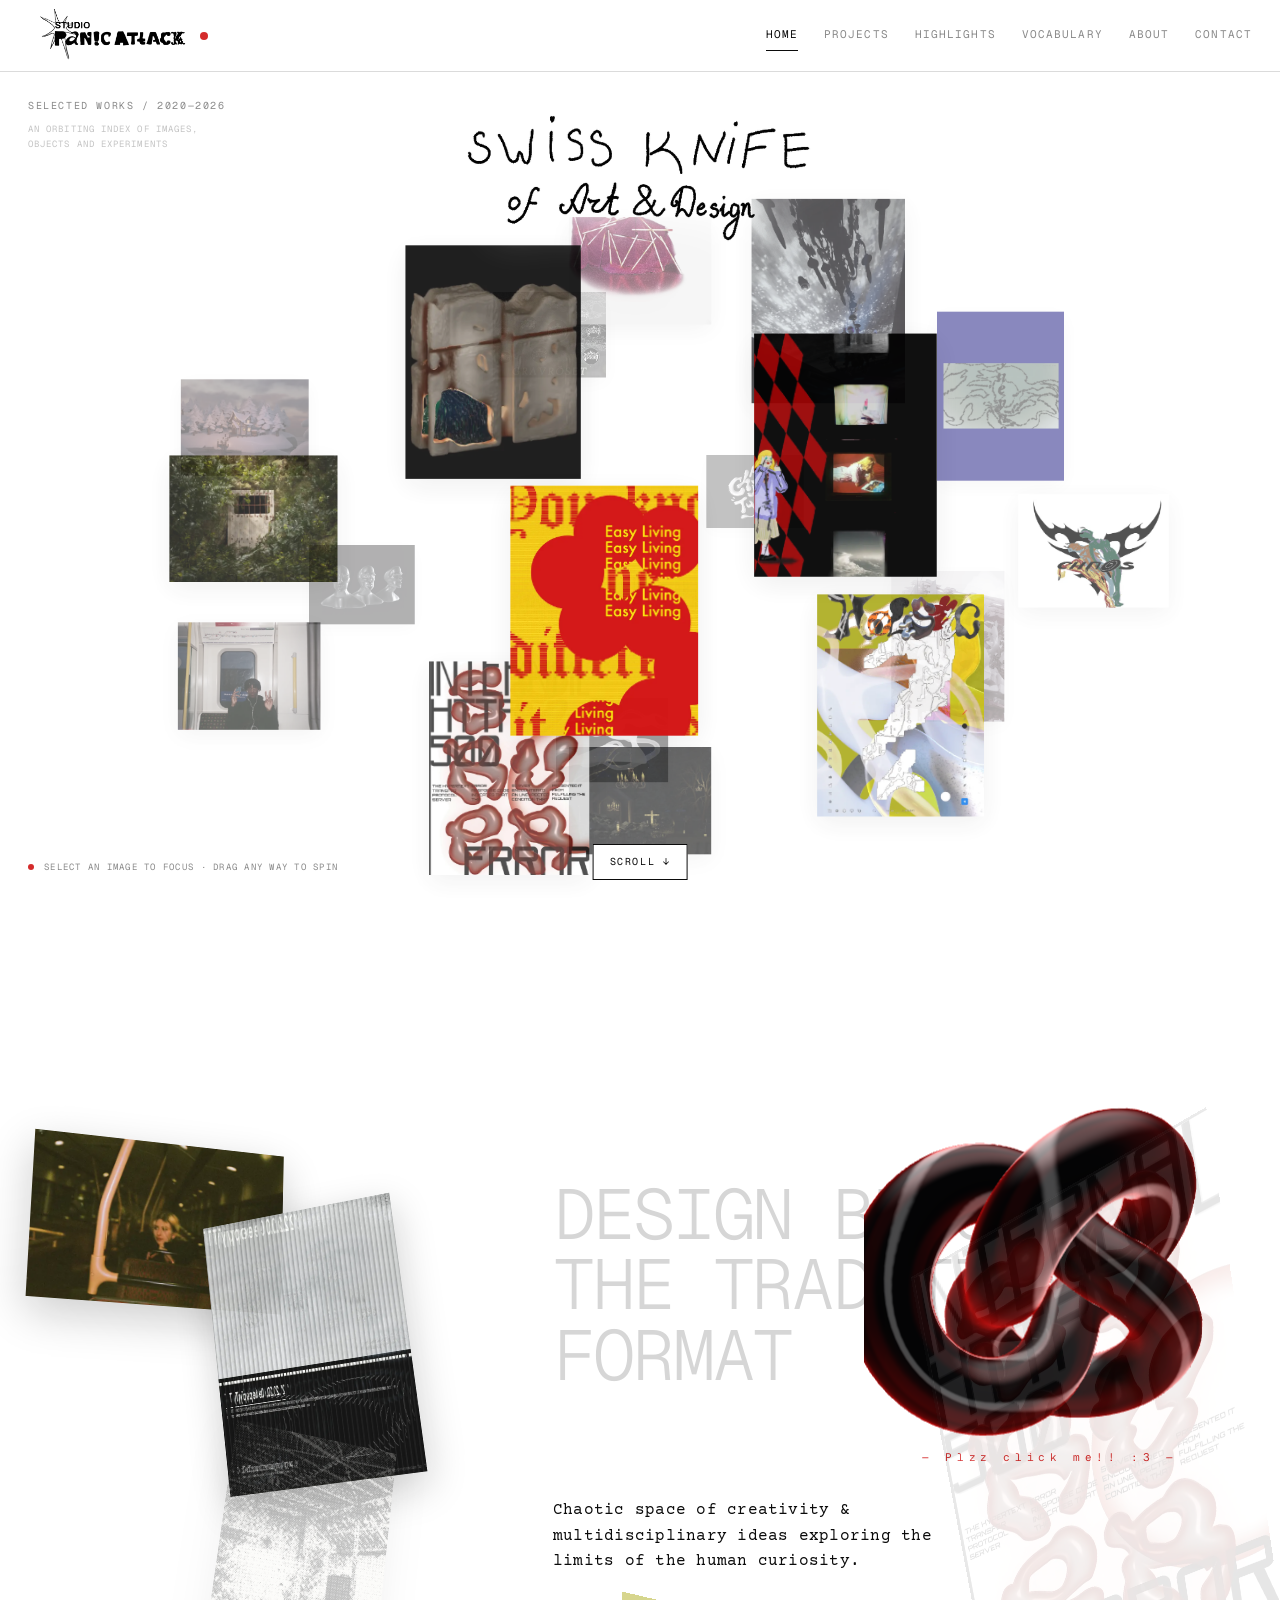
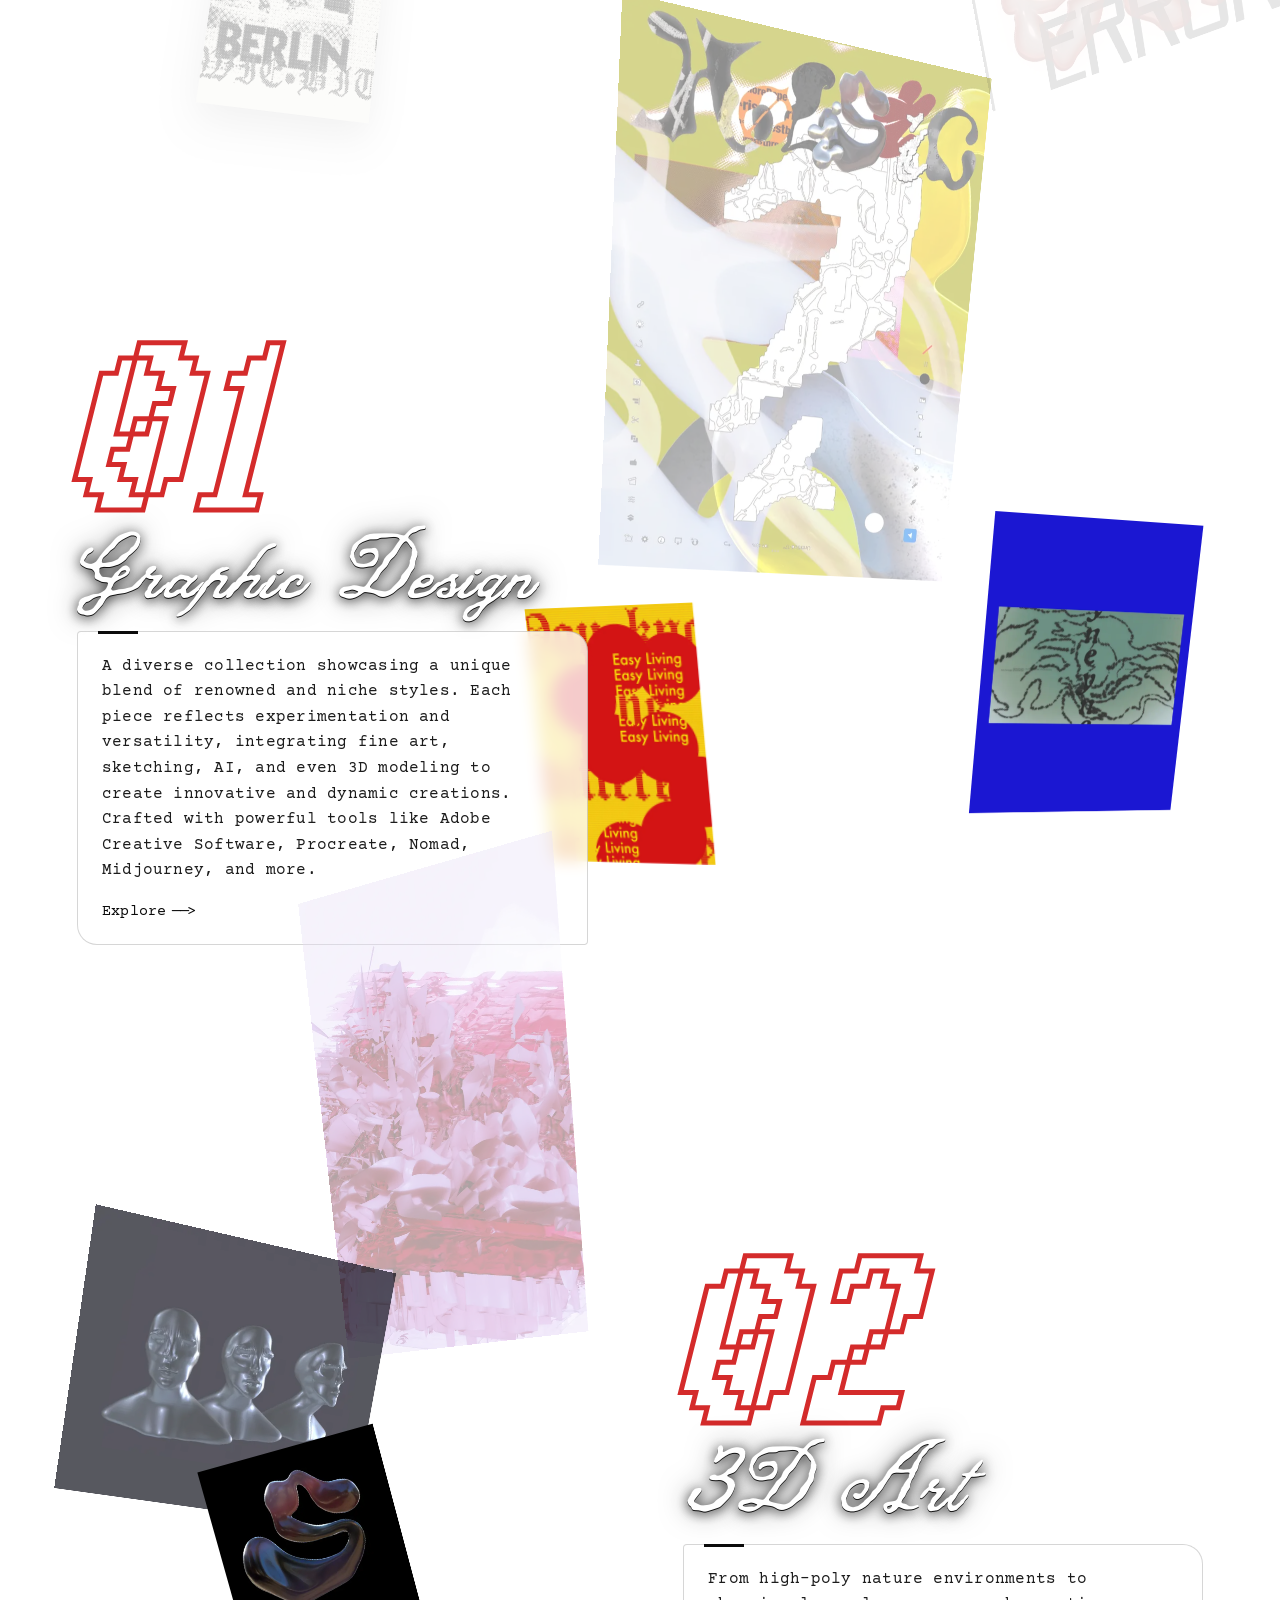
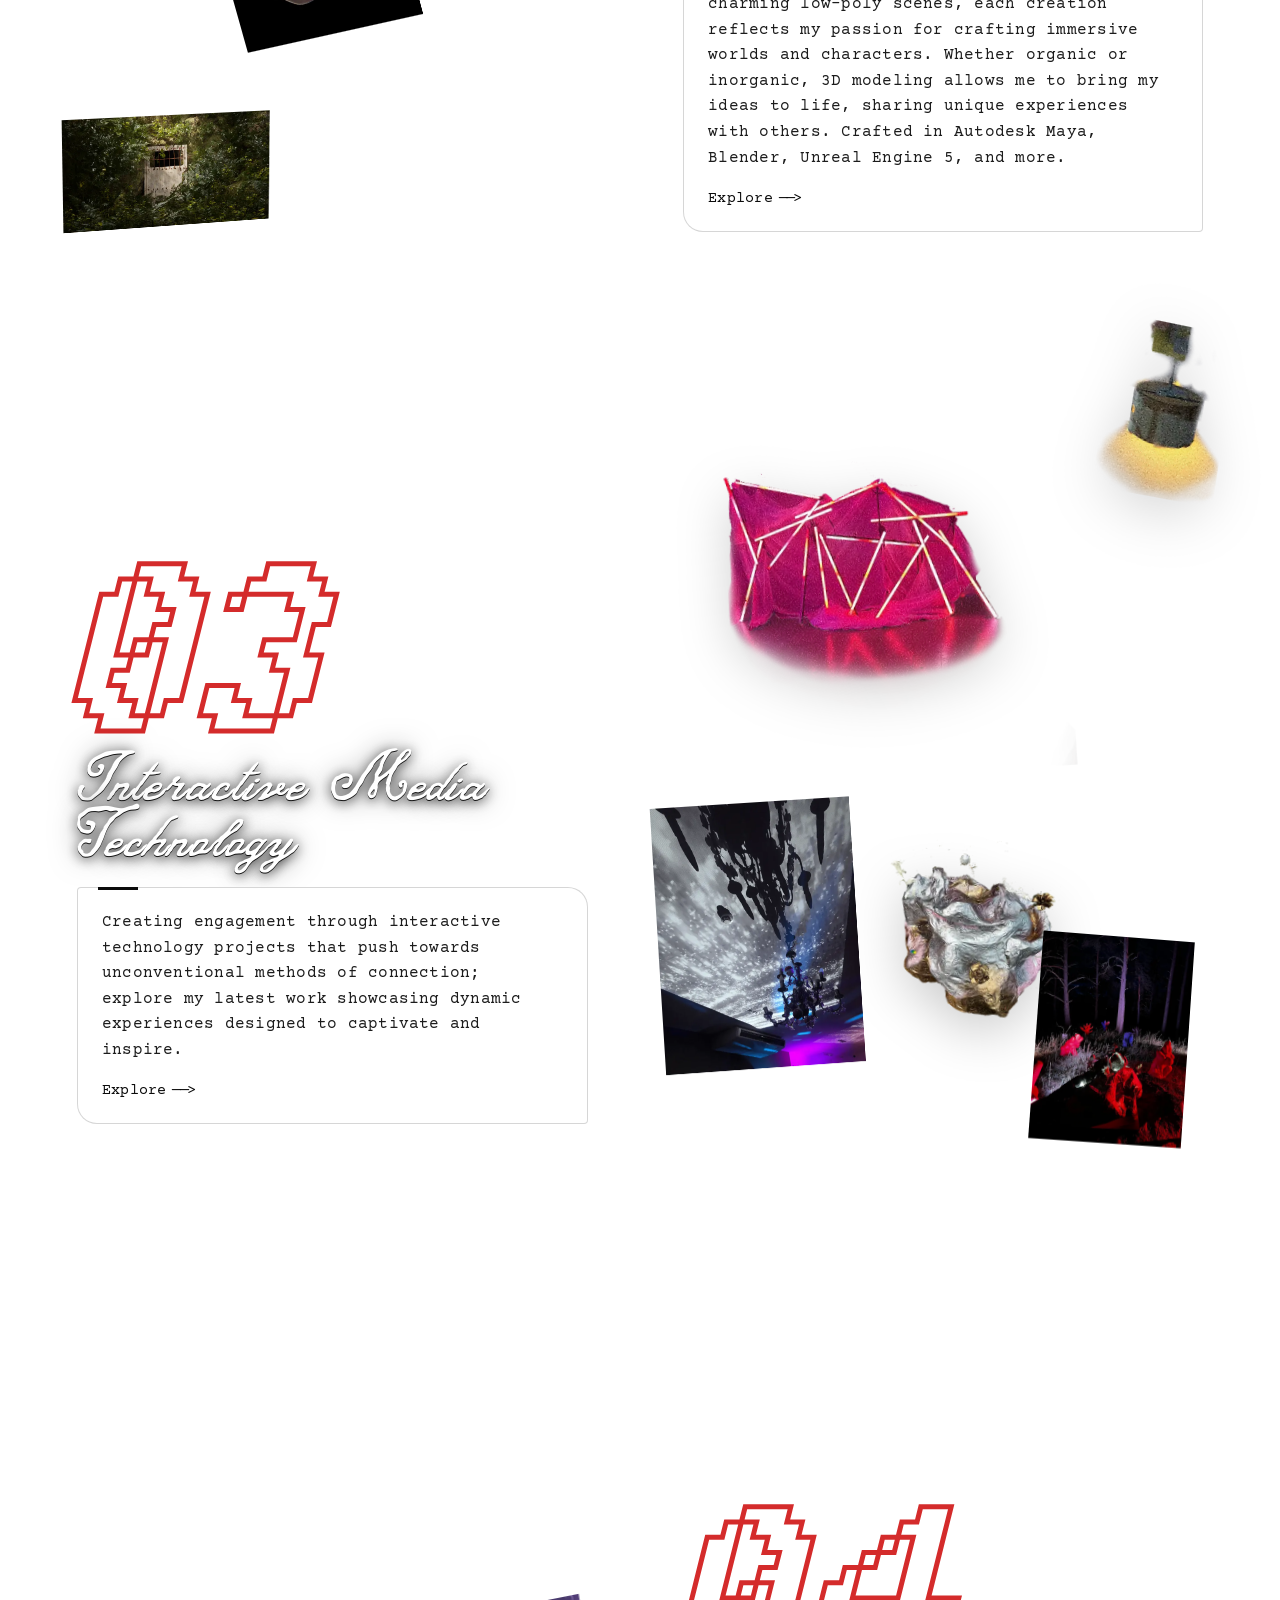
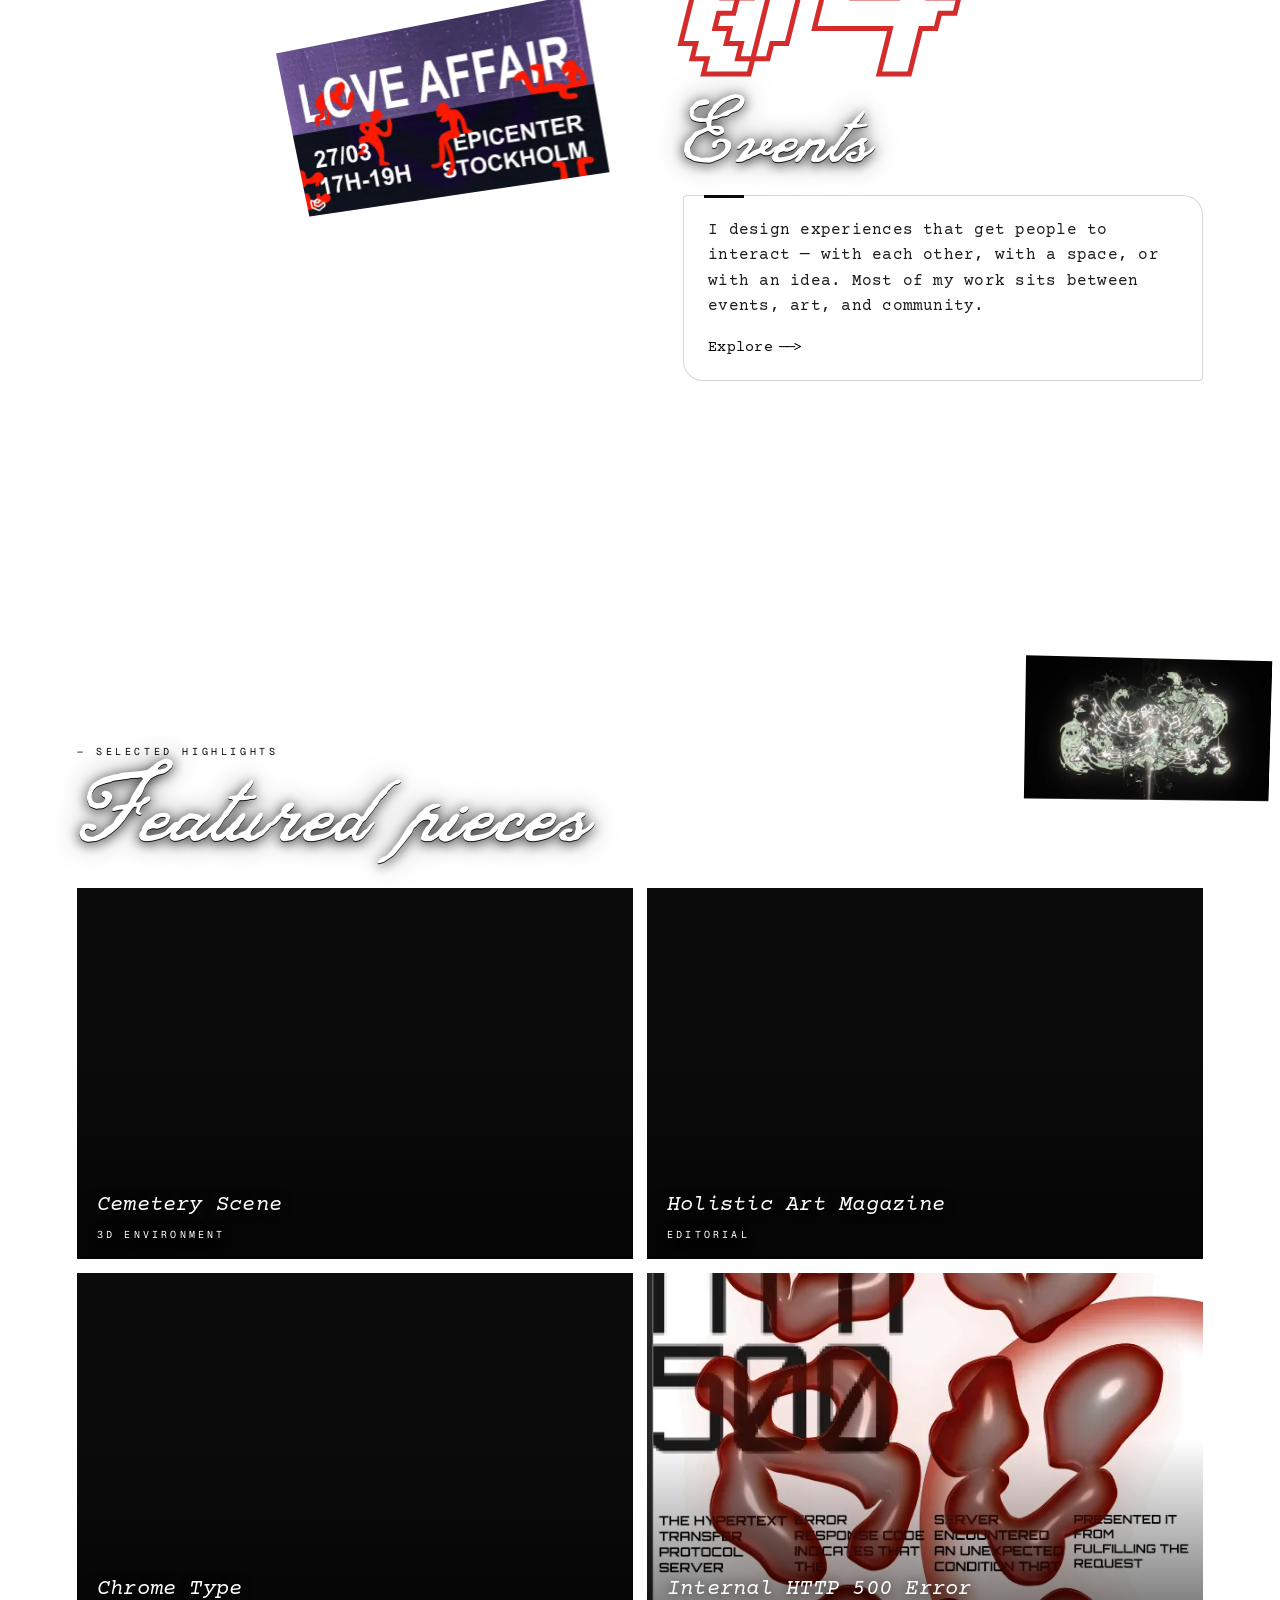
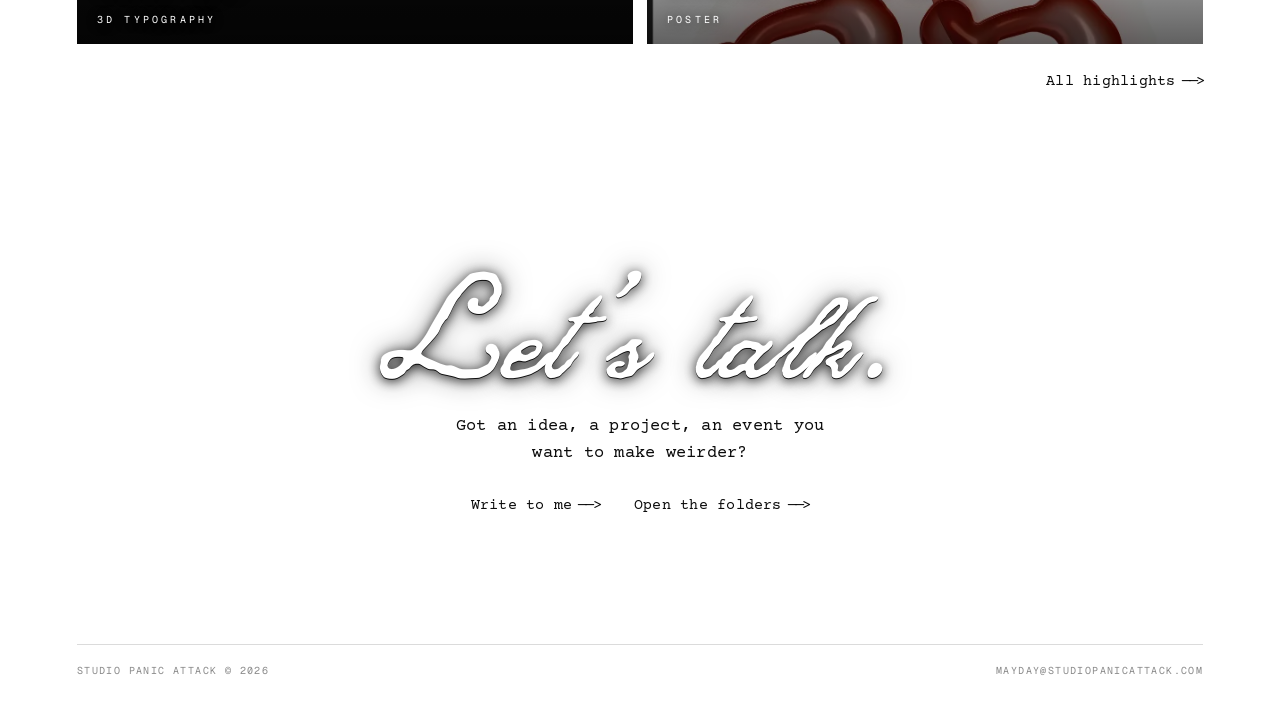
==== commit 1ca75c8e: "Landing page comes alive; About effects; typewriter type - Home scrolls: the sphere bursts apart, a " ====
--- a/index.html
+++ b/index.html
@@ -12,6 +12,7 @@
   <meta property="og:image" content="media/hl/cemetery-scene20.webp">
   <link rel="icon" type="image/webp" href="media/logo/panicattacklogoblack.t.webp">
   <link rel="preload" href="assets/fonts/geist-mono-latin-wght-normal.woff2" as="font" type="font/woff2" crossorigin>
+  <link rel="preload" href="assets/fonts/courier-prime-latin-400-normal.woff2" as="font" type="font/woff2" crossorigin>
   <link rel="stylesheet" href="assets/css/site.css">
 </head>
 <body>
@@ -36,6 +37,7 @@
   <script src="assets/js/content.js"></script>
   <script src="assets/js/knife.js"></script>
   <script src="assets/js/core.js"></script>
+  <script src="assets/js/fx.js"></script>
   <script src="assets/js/projects.js"></script>
   <script src="assets/js/pages.js"></script>
   <script>SPA.start();</script>
--- a/assets/css/site.css
+++ b/assets/css/site.css
@@ -17,6 +17,14 @@
   font-weight: 100 900; font-style: normal; font-display: swap;
   unicode-range: U+0100-02BA, U+02BD-02C5, U+02C7-02CC, U+02CE-02D7, U+02DD-02FF, U+1D00-1DBF, U+1E00-1E9F, U+1EF2-1EFF, U+2020, U+20A0-20AB, U+20AD-20C0, U+2113, U+2C60-2C7F, U+A720-A7FF;
 }
+
+/* Typewriter face for running text */
+@font-face { font-family: 'Courier Prime'; src: url('../fonts/courier-prime-latin-400-normal.woff2') format('woff2'); font-weight: 400; font-style: normal; font-display: swap; }
+@font-face { font-family: 'Courier Prime'; src: url('../fonts/courier-prime-latin-400-italic.woff2') format('woff2'); font-weight: 400; font-style: italic; font-display: swap; }
+@font-face { font-family: 'Courier Prime'; src: url('../fonts/courier-prime-latin-700-normal.woff2') format('woff2'); font-weight: 700; font-style: normal; font-display: swap; }
+/* Display faces carried over from the previous site: script titles and pixel numerals */
+@font-face { font-family: 'Quiet Attempt'; src: url('../fonts/quiet-attempt.woff2') format('woff2'); font-weight: 400; font-style: normal; font-display: swap; }
+@font-face { font-family: 'Alagard'; src: url('../fonts/alagard.woff2') format('woff2'); font-weight: 400; font-style: normal; font-display: swap; }
 
 :root {
   --paper: #ffffff;
@@ -30,8 +38,14 @@
   --card: #f3f1ec;
   --tape: #ece5c9;
   --postit: #f6ef9c;
-  --top: 56px;
+  --top: 72px;
+  /* THE FONTS — change these four lines to restyle the whole site.
+     mono = labels, menus, headings · type = running text (typewriter)
+     script = big handwritten titles · pixel = the outlined numbers          */
   --mono: 'Geist Mono', ui-monospace, 'SFMono-Regular', Menlo, Consolas, monospace;
+  --type: 'Courier Prime', 'Courier New', Courier, monospace;
+  --script: 'Quiet Attempt', 'Snell Roundhand', 'Brush Script MT', cursive;
+  --pixel: 'Alagard', 'Geist Mono', monospace;
   --ease: cubic-bezier(0.2, 0.8, 0.2, 1);
 }
 
@@ -55,6 +69,30 @@
 .skip { position: fixed; left: 8px; top: -60px; z-index: 999; background: var(--ink); color: #fff; padding: 10px 14px; text-transform: uppercase; }
 .skip:focus { top: 8px; }
 
+/* Running text is set on the typewriter; labels and headings stay mono. */
+.event__text, .event__list, .ux__about p:not(.meta), .col__sum, .td__text, .td__note p, .td__head .lede, .proj__text .lede,
+.digital__foot p, .note figcaption, .note--text p, .entry__copy p:last-child, .post__text, .orbit__desc, .object__card span,
+.postit__field input, .postit__field textarea, .contact .lede, .page__head .lede, .panel__head .lede, .rail__lead .lede, .objects__head .lede,
+.video__left .lede, .digital__stack .lede {
+  font-family: var(--type); text-transform: none; letter-spacing: 0;
+}
+.page__head .lede, .panel__head .lede, .rail__lead .lede, .objects__head .lede, .video__left .lede, .digital__stack .lede, .contact .lede { font-size: 14px; line-height: 1.6; color: #2a2a2a; }
+.event__text, .ux__about p:not(.meta), .td__head .lede, .proj__text .lede, .post__text, .entry__copy p:last-child { font-size: 14px; }
+.col__sum, .td__text, .td__note p, .digital__foot p, .event__list, .note--text p, .object__card span { font-size: 13px; }
+
+/* "Explore ——>" style links */
+.go { display: inline-flex; align-items: baseline; gap: 6px; font-family: var(--type); font-size: 15px; white-space: nowrap; transition: color 0.2s; }
+.arrow { display: inline-block; letter-spacing: -0.12em; transition: transform 0.25s var(--ease); }
+.go:hover { color: var(--ultra); }
+.go:hover .arrow, .orbit__more:hover .arrow { transform: translateX(7px); }
+.script { font-family: var(--script); font-weight: 400; line-height: 0.95; letter-spacing: 0.02em; color: #fff;
+  text-shadow: 0 2px 12px rgba(0, 0, 0, 0.85), 0 0 28px rgba(0, 0, 0, 0.55), 0 1px 0 rgba(0, 0, 0, 0.9); font-size: clamp(54px, 7.4vw, 124px); }
+
+/* the dot that trails the mouse */
+.cursor { position: fixed; left: -5px; top: -5px; z-index: 900; width: 10px; height: 10px; border-radius: 50%; background: var(--ultra); pointer-events: none; opacity: 0; transition: opacity 0.3s, width 0.2s, height 0.2s, left 0.2s, top 0.2s, background 0.2s; }
+.cursor.is-on { opacity: 1; }
+.cursor.is-over { width: 34px; height: 34px; left: -17px; top: -17px; background: rgba(28, 28, 230, 0.22); }
+
 /* ── header ─────────────────────────────────────────────────────────────── */
 .top {
   position: fixed; inset: 0 0 auto 0; height: var(--top); z-index: 300;
@@ -62,7 +100,7 @@
   padding: 0 28px; background: var(--paper); border-bottom: 1px solid var(--line);
 }
 .brand { display: flex; align-items: center; gap: 8px; }
-.brand img { height: 30px; width: auto; }
+.brand img { height: 54px; width: auto; }
 .dot { display: inline-block; width: 8px; height: 8px; border-radius: 50%; background: var(--red); flex: none; }
 .nav { display: flex; gap: 26px; }
 .nav__link { text-transform: uppercase; letter-spacing: 0.1em; font-size: 11px; color: var(--mute); padding: 6px 0; border-bottom: 1px solid transparent; transition: color 0.2s; }
@@ -71,8 +109,8 @@
 .top__toggle { display: none; text-transform: uppercase; letter-spacing: 0.1em; font-size: 11px; padding: 8px 10px; border: 1px solid var(--ink); }
 
 .view { padding-top: var(--top); min-height: 100vh; min-height: 100dvh; outline: none; }
-/* Home and Projects behave like an app window: fixed height, panels scroll inside. */
-body[data-view="home"] .view, body[data-view="projects"] .view { height: 100vh; height: 100dvh; overflow: hidden; }
+/* Projects behaves like an app window: fixed height, panels scroll inside. */
+body[data-view="projects"] .view { height: 100vh; height: 100dvh; overflow: hidden; }
 
 /* ── shared bits ────────────────────────────────────────────────────────── */
 .eyebrow, .meta, .hint { font-size: 10px; text-transform: uppercase; letter-spacing: 0.16em; color: var(--mute); }
@@ -108,7 +146,7 @@
 .foot a:hover { color: var(--ultra); }
 
 /* ── HOME: the orbit ────────────────────────────────────────────────────── */
-.orbit { position: relative; height: 100%; overflow: hidden; }
+.orbit { position: relative; height: calc(100vh - var(--top)); height: calc(100dvh - var(--top)); min-height: 540px; -webkit-user-select: none; user-select: none; }
 .orbit__intro { position: absolute; left: 28px; top: 26px; z-index: 210; pointer-events: none; }
 .orbit__sub { margin-top: 8px; max-width: 200px; font-size: 9px; text-transform: uppercase; letter-spacing: 0.12em; line-height: 1.7; color: var(--faint); }
 .orbit__cloud { position: absolute; inset: 0; touch-action: pan-y; cursor: grab; }
@@ -149,15 +187,79 @@
 .orbit__title { font-size: clamp(24px, 2.6vw, 38px); font-weight: 650; line-height: 1.04; letter-spacing: -0.01em; text-transform: none; }
 .orbit__cat { margin-top: 12px; padding-bottom: 18px; border-bottom: 1px solid var(--ink); font-size: 12px; letter-spacing: 0.06em; color: var(--soft); }
 .orbit__desc { margin-top: 18px; font-size: 12.5px; line-height: 1.7; }
-.orbit__more { justify-self: start; margin-top: 20px; font-size: 12.5px; letter-spacing: 0.02em; white-space: nowrap; transition: color 0.2s; }
+.orbit__more { justify-self: start; margin-top: 20px; font-family: var(--type); font-size: 15px; white-space: nowrap; transition: color 0.2s; }
 .orbit__more span { display: inline-block; margin-left: 4px; letter-spacing: -0.12em; transition: transform 0.25s var(--ease); }
 .orbit__more:hover { color: var(--ultra); }
 .orbit__more:hover span { transform: translateX(6px); }
-.orbit.has-selection .orbit__enter { display: none; }
-.orbit__tag { position: absolute; right: 24px; top: 20px; z-index: 210; width: 150px; opacity: 0.9; transition: opacity 0.2s; }
-.orbit__tag:hover { opacity: 0.55; }
-.orbit__enter { position: absolute; right: 28px; bottom: 22px; z-index: 210; padding: 9px 14px; border: 1px solid var(--ink); background: var(--paper); font-size: 10px; text-transform: uppercase; letter-spacing: 0.12em; transition: background 0.2s, color 0.2s, border-color 0.2s; }
-.orbit__enter:hover { background: var(--ultra); border-color: var(--ultra); color: #fff; }
+/* the motto: large, centred, at the top of the sphere */
+.orbit__motto { position: absolute; left: 50%; top: 14px; z-index: 210; width: clamp(250px, 31vw, 480px); transform: translateX(-50%); pointer-events: none; transition: opacity 0.35s;
+  filter: drop-shadow(0 0 5px #fff) drop-shadow(0 0 12px #fff) drop-shadow(0 0 22px rgba(255, 255, 255, 0.9)); }
+.orbit__motto img { width: 100%; }
+.orbit.has-selection .orbit__motto, .orbit.has-selection .orbit__down { opacity: 0; pointer-events: none; }
+.orbit__down { position: absolute; left: 50%; bottom: 20px; z-index: 210; transform: translateX(-50%); padding: 9px 16px; border: 1px solid var(--ink); background: var(--paper); font-size: 10px; text-transform: uppercase; letter-spacing: 0.16em; transition: background 0.2s, color 0.2s, border-color 0.2s, opacity 0.3s; }
+.orbit__down span { display: inline-block; animation: nudge 1.6s ease-in-out infinite; }
+@keyframes nudge { 50% { transform: translateY(4px); } }
+.orbit__down:hover { background: var(--ultra); border-color: var(--ultra); color: #fff; }
+
+/* ── HOME: below the sphere ─────────────────────────────────────────────── */
+.home { position: relative; overflow-x: clip; }
+.floor { position: fixed; inset: 0; width: 100%; height: 100%; z-index: 0; pointer-events: none; opacity: 0; }
+.home > section { position: relative; z-index: 1; }
+
+/* flying pictures */
+.sky { position: relative; min-height: 84vh; perspective: 1100px; }
+.fly { position: absolute; display: block; background: #fff; box-shadow: 0 16px 44px rgba(0, 0, 0, 0.2); cursor: zoom-in; will-change: transform, opacity; }
+.fly img { width: 100%; }
+.fly__fx { position: absolute; inset: 0; height: 100%; object-fit: cover; transition: opacity 0.45s; }
+.fly:hover .fly__fx, .fly:focus-visible .fly__fx { opacity: 0; }
+.fly--cut { background: none; box-shadow: none; filter: drop-shadow(0 16px 26px rgba(0, 0, 0, 0.2)); }
+
+/* the statement and the knot */
+.manifesto { min-height: 100vh; display: flex; align-items: center; justify-content: flex-end; padding: 10vh 4vw 4vh 0; }
+.manifesto__stage { position: absolute; left: 0; top: 6vh; width: 43%; height: calc(100% - 12vh); min-height: 0; }
+.manifesto__copy { position: relative; width: 55%; }
+.manifesto__lockup { position: relative; }
+.manifesto__big { font-weight: 300; font-size: clamp(34px, 5.5vw, 94px); line-height: 1; letter-spacing: -0.03em; text-transform: uppercase; white-space: nowrap; color: #d6d6d6; }
+.manifesto__knot { position: absolute; right: -1%; top: 50%; width: min(29vw, 420px); transform: translateY(-50%); }
+.knot { display: block; width: 100%; aspect-ratio: 1; cursor: grab; touch-action: pan-y; }
+.knot:active { cursor: grabbing; }
+.manifesto__hint { margin-top: -7%; text-align: center; white-space: nowrap; font-size: 11px; letter-spacing: 0.42em; color: var(--red); pointer-events: none; }
+.no-webgl .knot, .no-webgl .manifesto__hint { display: none; }
+.manifesto__say { margin-top: 12vh; max-width: 42ch; font-family: var(--type); font-size: 16px; line-height: 1.6; }
+
+/* the four kinds of work */
+.cat { min-height: 100vh; display: grid; grid-template-columns: minmax(0, 0.95fr) minmax(0, 1.05fr); gap: 4vw; align-items: center; padding: 3vh 6vw; }
+.cat__text { position: relative; z-index: 3; max-width: 560px; }
+.cat--flip .cat__text { order: 2; justify-self: end; }
+.cat__no { display: block; font-family: var(--pixel); font-style: italic; font-size: clamp(150px, 19vw, 290px); line-height: 0.72; letter-spacing: 0.03em; color: transparent; -webkit-text-stroke: 5px var(--red); user-select: none; margin-left: -0.04em; }
+.cat__title { font-family: var(--script); font-weight: 400; font-size: clamp(46px, 6.2vw, 92px); line-height: 0.95; letter-spacing: 0.02em; color: #fff; margin: 0.04em 0 22px;
+  text-shadow: 0 2px 12px rgba(0, 0, 0, 0.85), 0 0 28px rgba(0, 0, 0, 0.55), 0 1px 0 rgba(0, 0, 0, 0.9); }
+.cat__title--long { font-size: clamp(38px, 4.6vw, 68px); }
+.cat__card { position: relative; max-width: 520px; padding: 22px 24px 20px; background: rgba(255, 255, 255, 0.78); -webkit-backdrop-filter: blur(8px); backdrop-filter: blur(8px); border: 1px solid rgba(0, 0, 0, 0.16); border-radius: 4px 20px 4px 20px; }
+.cat__card::before { content: ''; position: absolute; top: -1px; left: 20px; width: 40px; height: 3px; background: var(--ink); }
+.cat__card p { font-family: var(--type); font-size: 15.5px; line-height: 1.65; color: #1c1c1c; margin-bottom: 16px; }
+
+/* featured pieces */
+.featured { padding: 16vh 6vw 6vh; }
+.featured__stage { position: absolute; right: 3vw; top: -6vh; width: 36vw; height: 62vh; min-height: 0; z-index: 0; }
+.featured__head { position: relative; z-index: 2; display: grid; gap: 4px; margin-bottom: 34px; }
+.featured__head .eyebrow { letter-spacing: 0.36em; color: var(--ink); }
+.featured__grid { position: relative; z-index: 2; display: grid; grid-template-columns: 1fr 1fr; gap: 14px; }
+.feat { position: relative; display: block; aspect-ratio: 3 / 2; overflow: hidden; background: #0b0b0b; cursor: zoom-in; }
+.feat img { width: 100%; height: 100%; object-fit: cover; transition: transform 0.8s var(--ease); }
+.feat:hover img { transform: scale(1.045); }
+.feat::after { content: ''; position: absolute; inset: 45% 0 0 0; background: linear-gradient(transparent, rgba(0, 0, 0, 0.62)); pointer-events: none; }
+.feat__cap { position: absolute; z-index: 2; left: 20px; bottom: 16px; display: grid; gap: 4px; text-align: left; color: #fff; text-shadow: 0 1px 12px rgba(0, 0, 0, 0.8); }
+.feat__cap i { font-family: var(--type); font-size: 22px; }
+.feat__cap span { font-size: 10px; text-transform: uppercase; letter-spacing: 0.32em; }
+.featured__more { position: relative; z-index: 2; margin-top: 26px; text-align: right; }
+
+/* closing invitation */
+.outro { padding: 14vh 6vw 0; text-align: center; }
+.outro .script { font-size: clamp(64px, 10vw, 170px); }
+.outro__text { margin: 18px auto 0; max-width: 40ch; font-family: var(--type); font-size: 17px; line-height: 1.6; }
+.outro__links { margin-top: 26px; display: flex; gap: 34px; justify-content: center; flex-wrap: wrap; }
+.outro .foot { margin-top: 14vh; text-align: left; }
 
 /* ── PROJECTS shell ─────────────────────────────────────────────────────── */
 .projects { display: flex; height: 100%; }
@@ -417,7 +519,10 @@
 .page__title { font-size: clamp(34px, 5.4vw, 72px); }
 
 /* HIGHLIGHTS */
-.highlights { position: relative; max-width: none; padding-bottom: 70px; }
+.highlights { position: relative; max-width: none; padding-bottom: 90px; }
+.highlights > .pager { position: fixed; right: 22px; bottom: 20px; z-index: 250; box-shadow: 0 6px 24px rgba(0, 0, 0, 0.18); }
+.highlights > .pager .pager__btn { width: 44px; height: 44px; font-size: 16px; }
+.wall__hint { font-size: 10px; text-transform: uppercase; letter-spacing: 0.16em; color: var(--ultra); }
 .wall { overflow-x: auto; cursor: grab; padding-bottom: 20px; scrollbar-width: thin; scrollbar-color: var(--ink) transparent; }
 .wall__track { display: flex; gap: 18px; min-width: max-content; align-items: flex-start; }
 .wall__col { width: 300px; flex: none; background: #f6f5f1; border-radius: 4px; padding: 14px 20px 34px; display: grid; gap: 46px; }
@@ -455,19 +560,30 @@
 .vocab__outro { padding: 30px 0 0; border-top: 1px solid var(--ink); font-size: 10px; text-transform: uppercase; letter-spacing: 0.16em; color: var(--mute); }
 
 /* ABOUT */
-.about__top { display: grid; grid-template-columns: 1.1fr 0.9fr; gap: 50px; align-items: start; }
-.about__text { display: grid; gap: 16px; }
-.about__p { font-size: 13px; line-height: 1.85; color: #222; max-width: 60ch; }
-.about__lists { display: grid; grid-template-columns: 1fr 1fr; gap: 24px; margin-top: 14px; padding-top: 18px; border-top: 1px solid var(--ink); }
+/* dark opening: portrait, script title, scattering letters, embers */
+.about { color: var(--ink); }
+.about__hero { position: relative; min-height: calc(100vh - var(--top)); min-height: calc(100dvh - var(--top)); display: flex; align-items: center; overflow: hidden; background: #000; color: #f5f5f5; }
+.about__bg { position: absolute; inset: 0; background: #000 url('../../media/about/portrait.webp') right center / auto 100% no-repeat; }
+.about__bg::before { content: ''; position: absolute; inset: 0; background: linear-gradient(90deg, #000 0%, #000 22%, rgba(0, 0, 0, 0) 52%); }
+.about__bg::after { content: ''; position: absolute; inset: 0; background: radial-gradient(ellipse at 55% 40%, rgba(0, 0, 0, 0) 0%, rgba(0, 0, 0, 0.35) 70%, rgba(0, 0, 0, 0.6) 100%); }
+.about__embers { position: absolute; inset: 0; width: 100%; height: 100%; z-index: 1; pointer-events: none; }
+.about__inner { position: relative; z-index: 2; width: min(760px, 100%); margin-left: clamp(20px, 8vw, 140px); padding: 34px 24px 44px; display: flex; flex-direction: column; gap: 14px; }
+.about__hi { width: clamp(130px, 13vw, 190px); margin: 0 0 -4px -6px; transform: rotate(-3deg); filter: drop-shadow(0 6px 14px rgba(0, 0, 0, 0.55)); pointer-events: none; user-select: none; }
+.about__words { position: relative; display: flex; flex-direction: column; gap: 14px; }
+.about__title { font-family: var(--script); font-weight: 400; font-size: clamp(72px, 10.5vw, 152px); line-height: 0.92; letter-spacing: -0.02em; white-space: nowrap; color: #fff; text-shadow: 0 2px 12px rgba(0, 0, 0, 0.55); }
+.about__sub { font-family: var(--script); font-size: clamp(19px, 2vw, 26px); color: rgba(255, 255, 255, 0.8); letter-spacing: 0.01em; }
+.about__say { font-family: var(--type); font-size: 14px; line-height: 1.6; color: rgba(255, 255, 255, 0.8); max-width: 60ch; text-shadow: 0 1px 6px rgba(0, 0, 0, 0.5); }
+.about__say--lead { font-size: clamp(15px, 1.25vw, 17px); line-height: 1.55; color: rgba(255, 255, 255, 0.94); max-width: 56ch; }
+.dword { display: inline-block; white-space: nowrap; }
+.dchar { display: inline-block; will-change: transform; cursor: default; }
+.about__card { align-self: flex-start; margin-top: 12px; padding: 18px 22px; display: grid; gap: 6px; justify-items: start; background: linear-gradient(180deg, #1c1c1c, #141414); border: 1px solid rgba(255, 255, 255, 0.08); box-shadow: 0 18px 32px -10px rgba(0, 0, 0, 0.7), inset 0 1px 0 rgba(255, 255, 255, 0.04); transform: rotate(-1.2deg); }
+.about__card-name { font-family: var(--script); font-size: 24px; color: #fff; }
+.about__card a { font-size: 13px; color: rgba(255, 255, 255, 0.8); border-bottom: 1px dotted rgba(255, 255, 255, 0.4); }
+.about__card a:hover { color: #fff; border-bottom-color: #fff; }
+.about__card-links { display: flex; gap: 16px; margin-top: 6px; font-size: 10px; text-transform: uppercase; letter-spacing: 0.12em; }
+.about__rest { max-width: 1280px; margin: 0 auto; padding: 56px 34px 0; }
+.about__lists { display: grid; grid-template-columns: 1fr 1fr; gap: 24px; max-width: 640px; padding-top: 18px; border-top: 1px solid var(--ink); }
 .about__lists ul { margin-top: 10px; display: grid; gap: 4px; font-size: 11px; text-transform: uppercase; letter-spacing: 0.1em; }
-.card { margin-top: 14px; padding: 18px; border: 1px solid var(--ink); display: grid; gap: 6px; justify-items: start; }
-.card__name { font-size: 15px; font-weight: 500; text-transform: uppercase; letter-spacing: 0.1em; }
-.card a:not(.btn) { border-bottom: 1px solid var(--line); }
-.card a:not(.btn):hover { color: var(--ultra); border-color: var(--ultra); }
-.card__links { display: flex; gap: 16px; text-transform: uppercase; letter-spacing: 0.12em; font-size: 10px; margin-top: 6px; }
-.about__portrait { position: relative; background: #0b0b0b; }
-.about__portrait > img:first-child { width: 100%; }
-.about__hi { position: absolute; left: 4%; top: 3%; width: 40%; pointer-events: none; }
 .about__knife { position: relative; margin: 70px 0 30px; display: grid; place-items: center; }
 .knife { width: min(100%, 1040px); height: auto; overflow: visible; }
 .knife text { font-family: var(--mono); fill: var(--ink); font-weight: 400; }
@@ -500,28 +616,43 @@
 .postit__status.is-error { color: #a01414; }
 
 /* ── the post viewer ────────────────────────────────────────────────────── */
-.post { position: fixed; inset: 0; z-index: 500; background: rgba(8, 8, 8, 0.72); display: grid; place-items: center; padding: 28px; animation: fade 0.2s ease; }
+/* Sizes come from the window (dvh), never from the picture, so tall posters fit. */
+.post { position: fixed; inset: 0; z-index: 500; background: rgba(8, 8, 8, 0.78); display: flex; align-items: center; justify-content: center; padding: 28px; animation: fade 0.2s ease; }
 @keyframes fade { from { opacity: 0; } }
-.post__frame { display: grid; grid-template-columns: minmax(0, 1fr) 320px; width: min(1180px, 100%); height: min(780px, 100%); background: var(--paper); box-shadow: 0 30px 90px rgba(0, 0, 0, 0.5); }
-.post__media { background: #0b0b0b; display: grid; place-items: center; min-height: 0; min-width: 0; overflow: hidden; }
-.post__media img, .post__media video { max-width: 100%; max-height: 100%; width: auto; height: auto; object-fit: contain; }
+.post__frame {
+  display: grid; grid-template-columns: minmax(0, 1fr) 320px; grid-template-rows: minmax(0, 1fr);
+  width: min(1180px, 100%); height: min(780px, calc(100vh - 56px)); height: min(780px, calc(100dvh - 56px)); /* 56 = the padding around it */
+  background: var(--paper); box-shadow: 0 30px 90px rgba(0, 0, 0, 0.5);
+}
+.post__media { position: relative; background: #0b0b0b; min-height: 0; min-width: 0; overflow: hidden; touch-action: pan-y; }
+.post__stage { position: absolute; inset: 0; }
+.post__stage > img, .post__stage > video { position: absolute; inset: 0; width: 100%; height: 100%; object-fit: contain; }
+.post__arrow { position: absolute; top: 50%; z-index: 2; width: 44px; height: 44px; margin-top: -22px; background: #fff; border: 1px solid var(--ink); text-align: center; font-size: 16px; transition: background 0.2s, color 0.2s, border-color 0.2s; }
+.post__arrow--prev { left: 14px; }
+.post__arrow--next { right: 14px; }
+.post__arrow:hover { background: var(--ultra); border-color: var(--ultra); color: #fff; }
+.post__count { position: absolute; left: 14px; top: 14px; z-index: 2; background: #000; color: #fff; padding: 4px 9px; font-size: 10px; letter-spacing: 0.14em; }
 .post__side { display: flex; flex-direction: column; min-height: 0; border-left: 1px solid var(--line); }
-.post__head { display: flex; align-items: center; gap: 10px; padding: 14px 16px; border-bottom: 1px solid var(--line); }
+.post__head { flex: none; display: flex; align-items: center; gap: 10px; padding: 14px 16px; border-bottom: 1px solid var(--line); }
 .post__avatar { width: 30px; height: 30px; border-radius: 50%; background: var(--ink) url('../../media/logo/panicattacklogo.t.webp') center / 82% no-repeat; flex: none; }
 .post__handle { flex: 1; font-size: 11px; font-weight: 600; text-transform: uppercase; letter-spacing: 0.1em; }
 .post__close { width: 30px; height: 30px; font-size: 22px; line-height: 1; text-align: center; }
 .post__close:hover { color: var(--ultra); }
-.post__body { flex: 1; overflow-y: auto; padding: 18px 16px; display: grid; gap: 10px; align-content: start; }
+.post__body { flex: 1; min-height: 0; overflow-y: auto; padding: 18px 16px; display: grid; gap: 10px; align-content: start; }
 .post__title { font-size: 15px; font-weight: 500; text-transform: uppercase; letter-spacing: 0.08em; line-height: 1.3; }
 .post__cat { font-size: 10px; text-transform: uppercase; letter-spacing: 0.16em; color: var(--ultra); }
 .post__text { font-size: 12px; line-height: 1.8; color: #2a2a2a; }
-.post__foot { display: flex; align-items: center; justify-content: space-between; padding: 10px 16px; border-top: 1px solid var(--line); font-size: 10px; letter-spacing: 0.14em; color: var(--mute); }
-.post__foot.is-single .post__nav { visibility: hidden; }
-.post__nav { width: 34px; height: 34px; border: 1px solid var(--ink); text-align: center; color: var(--ink); font-size: 14px; }
-.post__nav:hover { background: var(--ink); color: #fff; }
+.post__thumbs { flex: none; display: flex; gap: 6px; overflow-x: auto; padding: 10px 16px 12px; border-top: 1px solid var(--line); scrollbar-width: thin; }
+.post__thumbs button { flex: none; width: 54px; height: 54px; background: #0b0b0b; opacity: 0.5; border: 1px solid transparent; transition: opacity 0.2s; }
+.post__thumbs button img { width: 100%; height: 100%; object-fit: cover; }
+.post__thumbs button:hover, .post__thumbs button.is-on { opacity: 1; }
+.post__thumbs button.is-on { border-color: var(--ultra); outline: 1px solid var(--ultra); }
+.post.is-single .post__arrow, .post.is-single .post__count, .post.is-single .post__thumbs { display: none; }
 
 /* ── small screens: everything becomes one calm column ──────────────────── */
 @media (max-width: 880px) {
+  :root { --top: 62px; }
+  .brand img { height: 44px; }
   .top { padding: 0 16px; }
   .top__toggle { display: block; }
   .nav { position: fixed; inset: var(--top) 0 auto 0; flex-direction: column; gap: 0; background: var(--paper); border-bottom: 1px solid var(--ink); padding: 8px 16px 16px; display: none; }
@@ -530,8 +661,31 @@
   body[data-view="projects"] .view { height: auto; overflow: visible; }
 
   .orbit__intro, .orbit__status { left: 16px; }
-  .orbit__tag { right: 12px; width: 110px; }
-  .orbit__enter { right: 16px; }
+  .orbit__sub { display: none; }
+  .orbit__motto { top: 44px; width: min(70vw, 300px); }
+  .orbit__status { display: none; }
+  .manifesto { display: block; min-height: 0; padding: 4vh 16px 6vh; }
+  .manifesto__stage { position: relative; left: auto; top: auto; width: 100%; height: 96vw; }
+  .manifesto__copy { width: 100%; margin-top: 8vh; }
+  .manifesto__big { font-size: 13vw; }
+  .manifesto__big { white-space: normal; }
+  .manifesto__knot { position: relative; right: auto; top: auto; width: 70vw; margin: -6vw auto 0; transform: none; }
+  .manifesto__say { margin-top: 30px; }
+  .cat { display: block; min-height: 0; padding: 8vh 16px 4vh; }
+  .cat--flip .cat__text { justify-self: start; }
+  .cat__no { font-size: 46vw; -webkit-text-stroke-width: 3.5px; }
+  .cat__title { font-size: 13vw; }
+  .cat__title--long { font-size: 10vw; }
+  .sky { min-height: 0; height: 118vw; margin-top: 30px; }
+  .featured { padding: 8vh 16px 4vh; }
+  .featured__stage { position: relative; right: auto; top: auto; width: 100%; height: 64vw; margin: 0 0 10px; }
+  .featured__grid { grid-template-columns: 1fr; }
+  .outro { padding: 10vh 16px 0; }
+  .about__inner { margin-left: 0; padding: 30px 16px 44px; }
+  .about__bg { background-position: 78% center; opacity: 0.55; }
+  .about__bg::before { display: none; }
+  .about__title { font-size: 25vw; }
+  .about__rest { padding: 40px 16px 0; }
   .orbit__crumb { left: 16px; }
   .orbit__item.is-selected { left: 50%; top: 32%; width: 64vw !important; }
   .orbit__item.is-selected .orbit__pic, .orbit__item.is-selected .orbit__pic img { max-height: 42vh; }
@@ -615,14 +769,16 @@
   .entry--flip .entry__pic { order: 1; }
   .entry--flip .entry__copy { order: 2; }
   .entry__pic { justify-self: start; }
-  .about__top, .contact { grid-template-columns: 1fr; }
-  .about__portrait { order: -1; }
+  .contact { grid-template-columns: 1fr; }
   .about__tagline { width: 46%; }
   .contact__star { display: none; }
 
   .post { padding: 0; }
-  .post__frame { grid-template-columns: 1fr; grid-template-rows: minmax(0, 1fr) auto; width: 100%; height: 100%; }
-  .post__side { border-left: 0; max-height: 44vh; }
+  .post__frame { grid-template-columns: minmax(0, 1fr); grid-template-rows: minmax(0, 1fr) auto; width: 100%; height: 100vh; height: 100dvh; }
+  .post__side { border-left: 0; max-height: 42vh; max-height: 42dvh; }
+  .post__arrow { width: 38px; height: 38px; margin-top: -19px; }
+  .post__arrow--prev { left: 8px; }
+  .post__arrow--next { right: 8px; }
 }
 
 @media (prefers-reduced-motion: reduce) {
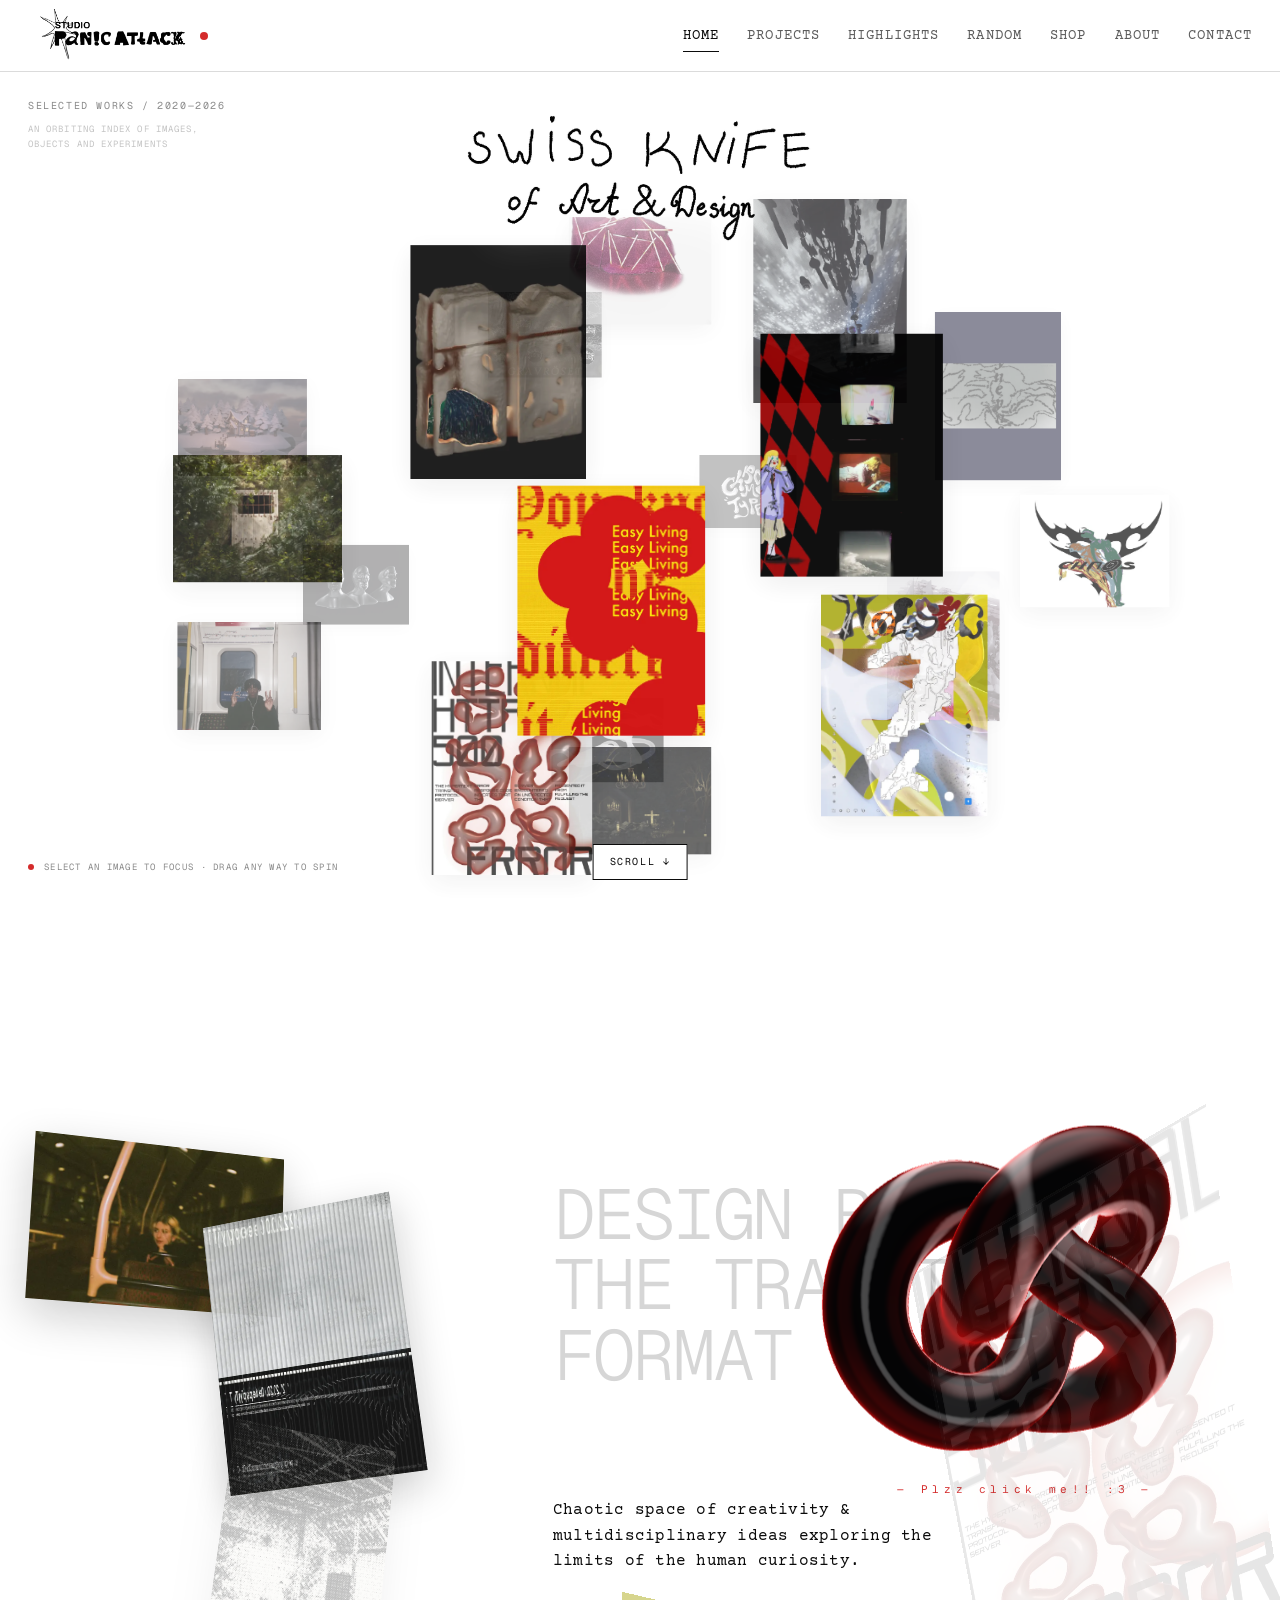
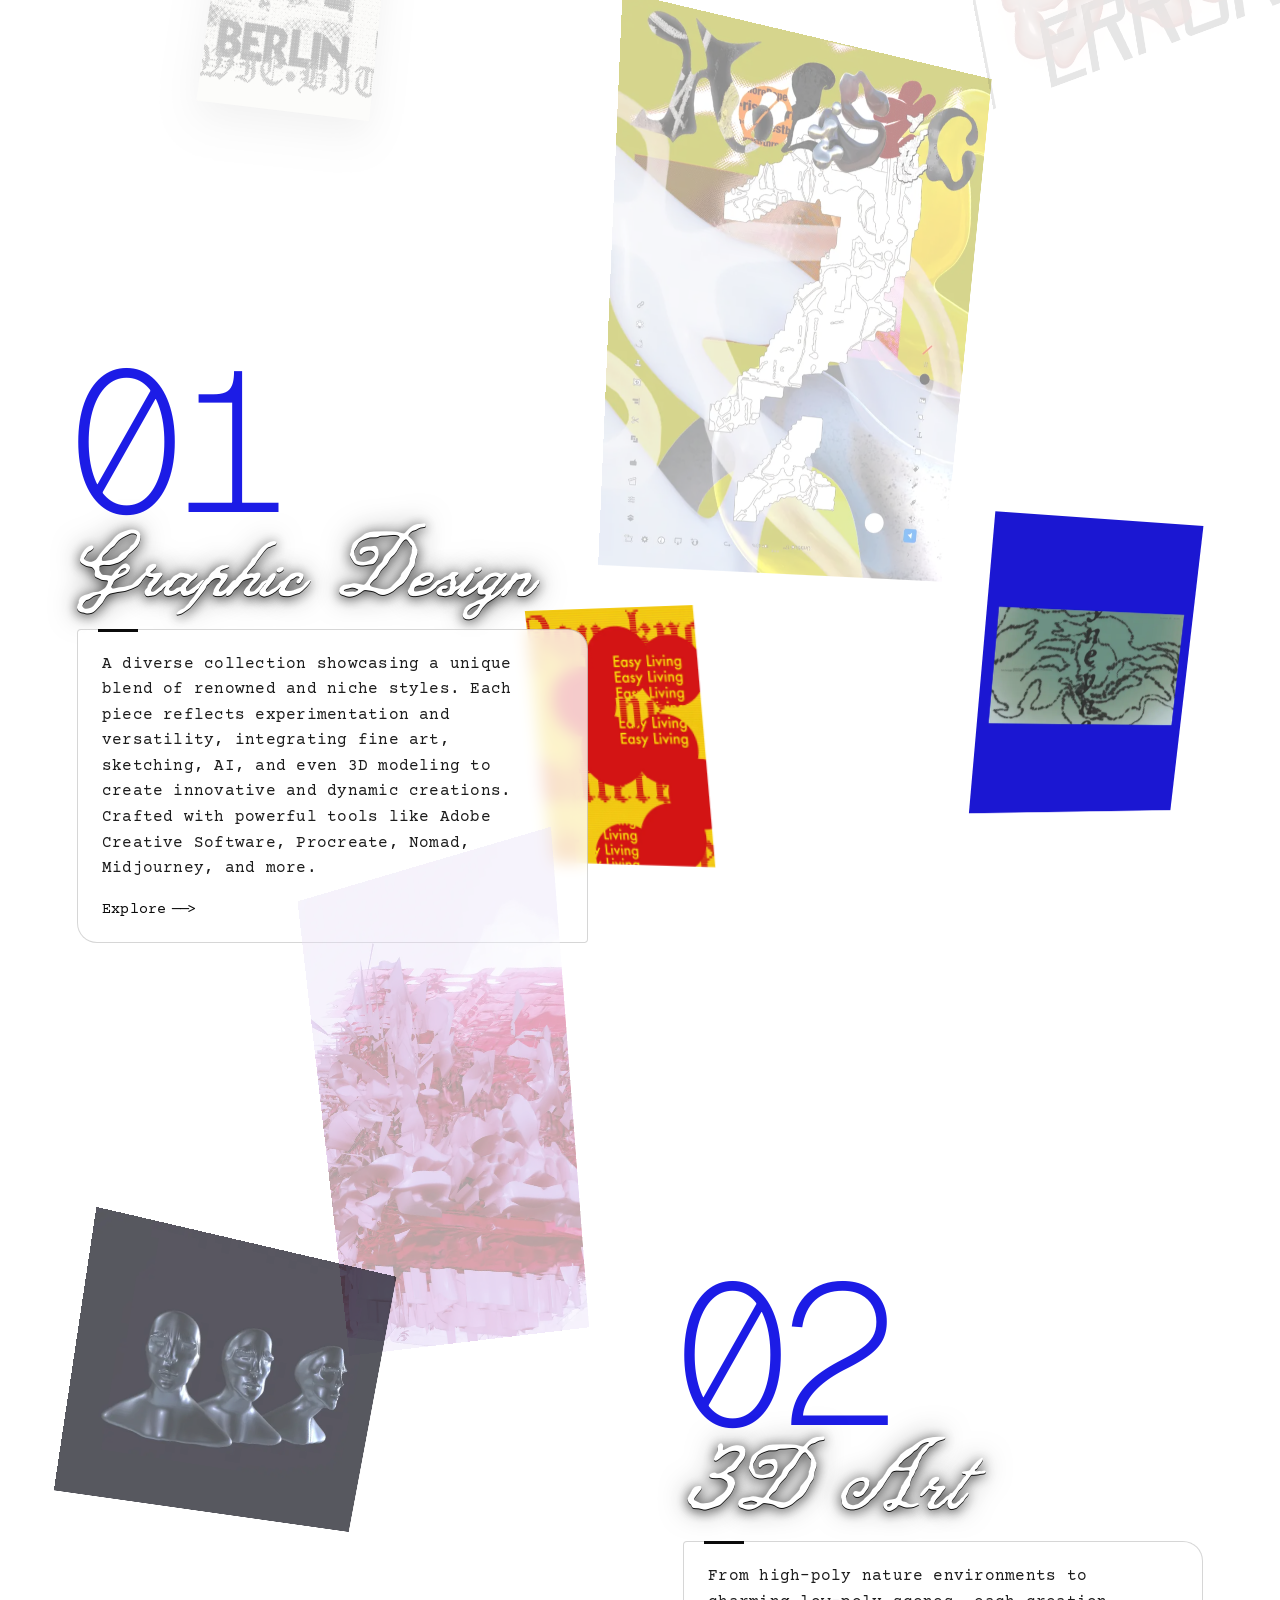
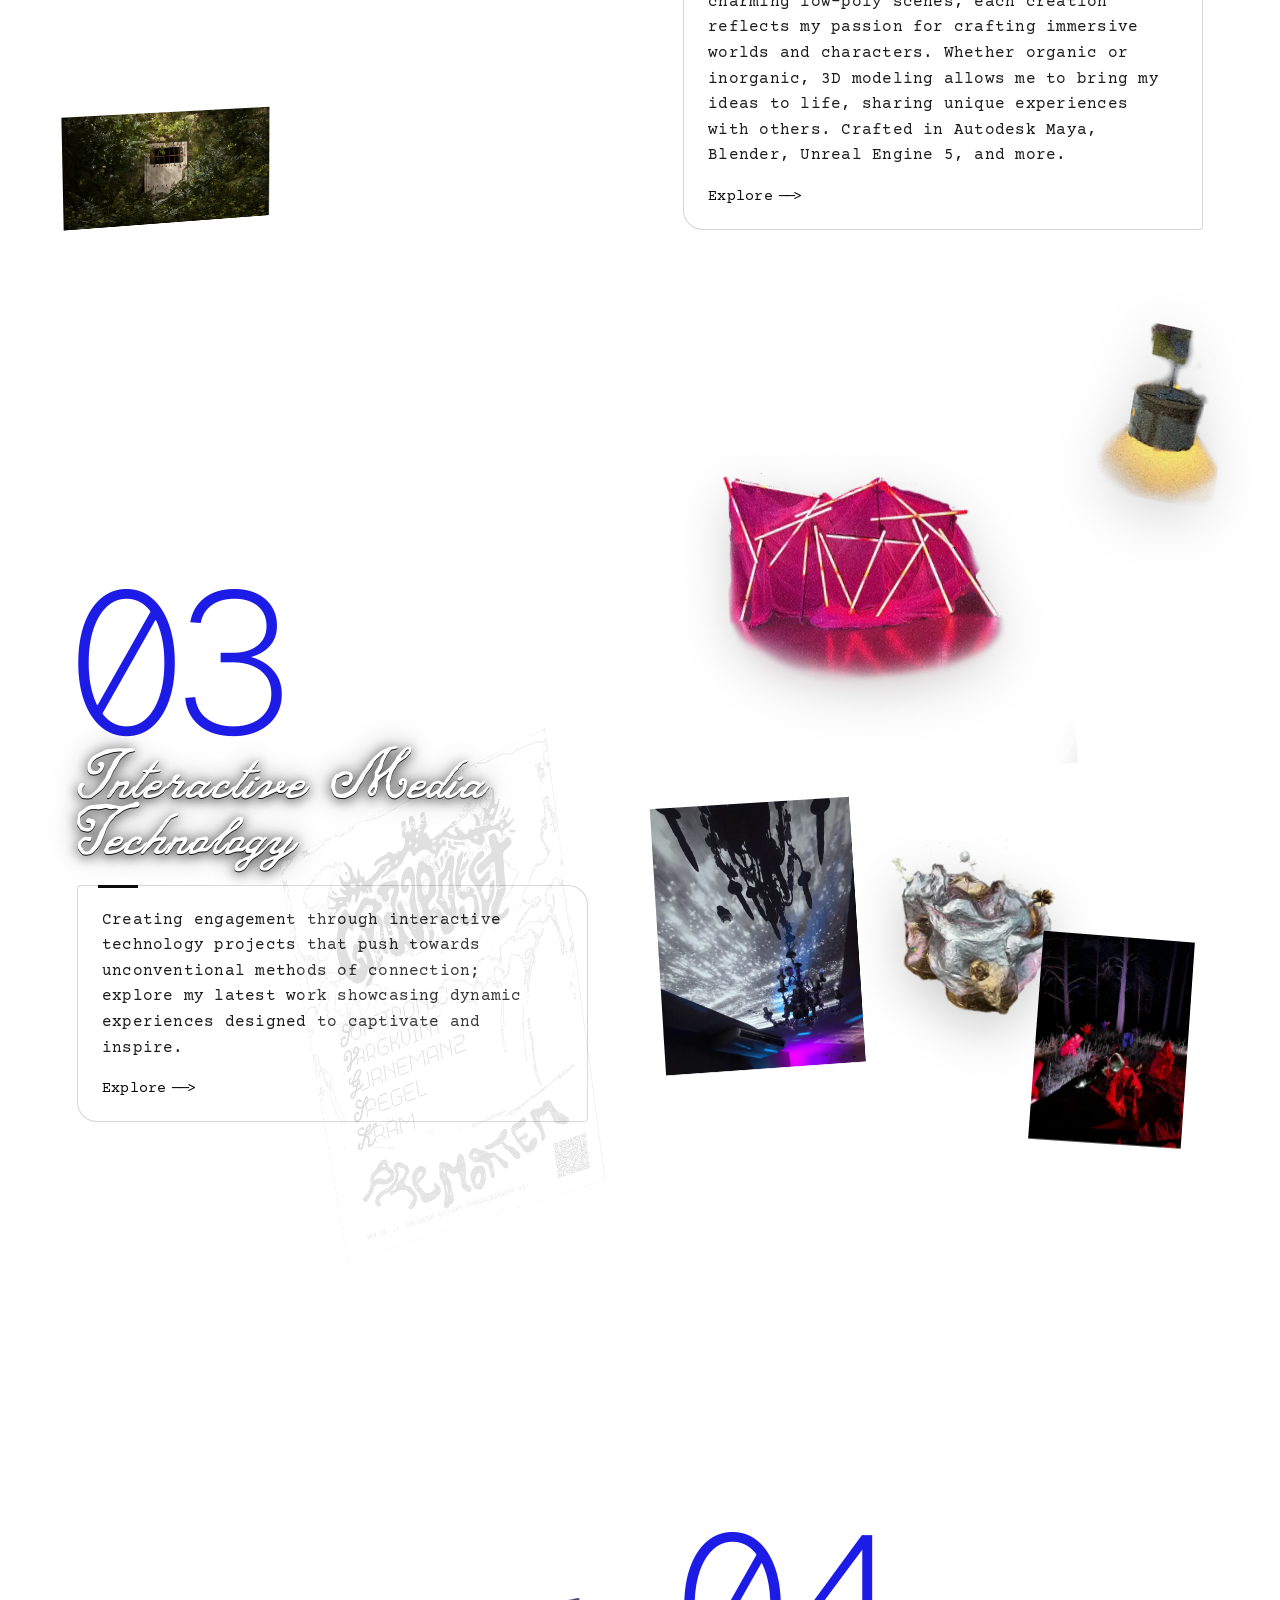
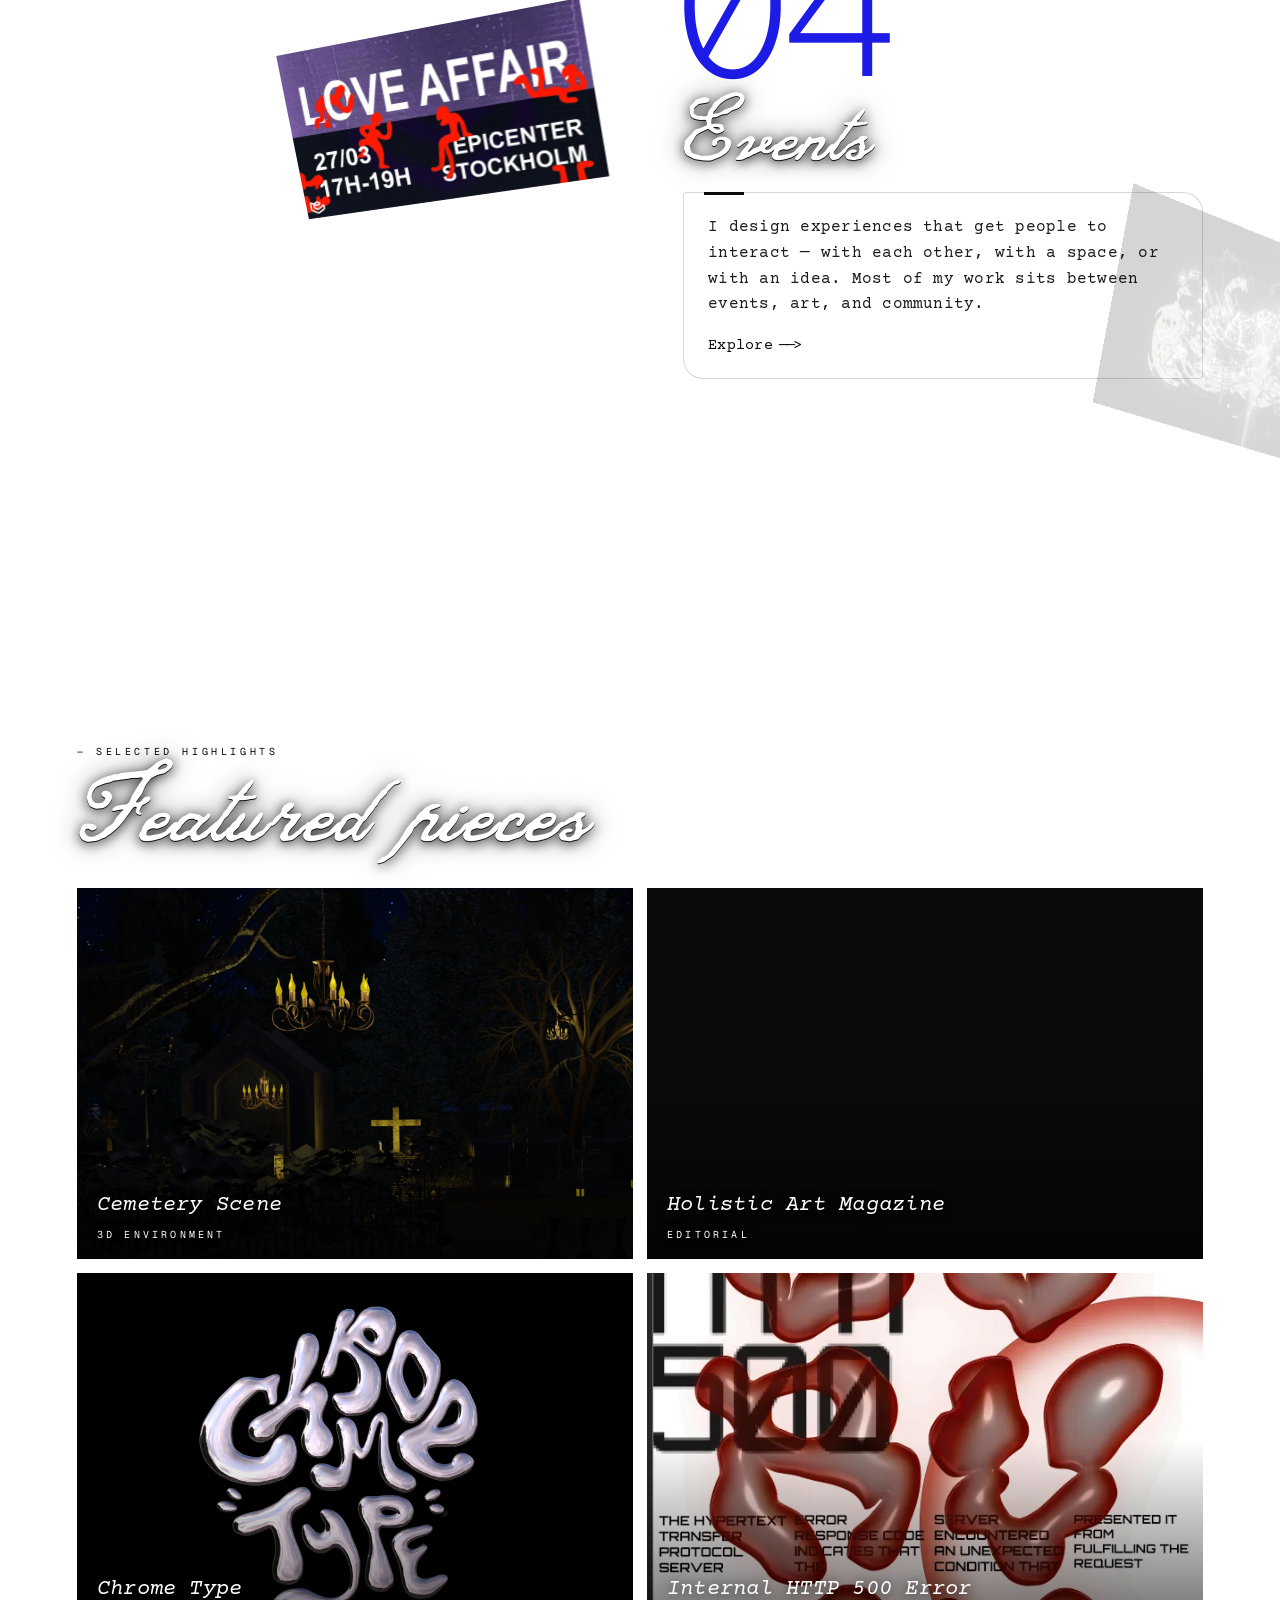
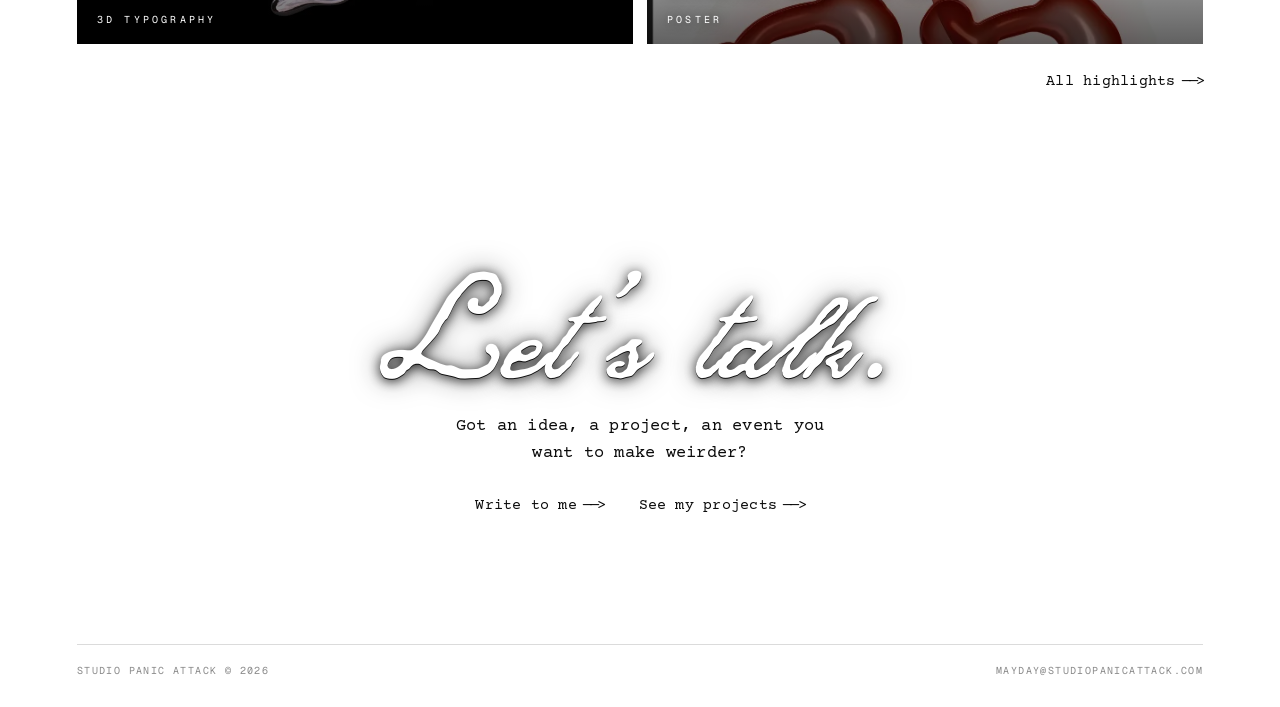
==== commit 7ac395e5: "Random page with five toys, Shop with a basket, close X on the home gallery - Vocabulary becomes Ran" ====
--- a/index.html
+++ b/index.html
@@ -14,6 +14,7 @@
   <link rel="preload" href="assets/fonts/geist-mono-latin-wght-normal.woff2" as="font" type="font/woff2" crossorigin>
   <link rel="preload" href="assets/fonts/courier-prime-latin-400-normal.woff2" as="font" type="font/woff2" crossorigin>
   <link rel="stylesheet" href="assets/css/site.css">
+  <link rel="stylesheet" href="assets/css/play.css">
 </head>
 <body>
   <a class="skip" href="#view">Skip to content</a>
@@ -40,6 +41,8 @@
   <script src="assets/js/fx.js"></script>
   <script src="assets/js/projects.js"></script>
   <script src="assets/js/pages.js"></script>
+  <script src="assets/js/random.js"></script>
+  <script src="assets/js/shop.js"></script>
   <script>SPA.start();</script>
 </body>
 </html>
--- a/assets/css/site.css
+++ b/assets/css/site.css
@@ -22,9 +22,8 @@
 @font-face { font-family: 'Courier Prime'; src: url('../fonts/courier-prime-latin-400-normal.woff2') format('woff2'); font-weight: 400; font-style: normal; font-display: swap; }
 @font-face { font-family: 'Courier Prime'; src: url('../fonts/courier-prime-latin-400-italic.woff2') format('woff2'); font-weight: 400; font-style: italic; font-display: swap; }
 @font-face { font-family: 'Courier Prime'; src: url('../fonts/courier-prime-latin-700-normal.woff2') format('woff2'); font-weight: 700; font-style: normal; font-display: swap; }
-/* Display faces carried over from the previous site: script titles and pixel numerals */
+/* Script face for the big handwritten titles, carried over from the previous site */
 @font-face { font-family: 'Quiet Attempt'; src: url('../fonts/quiet-attempt.woff2') format('woff2'); font-weight: 400; font-style: normal; font-display: swap; }
-@font-face { font-family: 'Alagard'; src: url('../fonts/alagard.woff2') format('woff2'); font-weight: 400; font-style: normal; font-display: swap; }
 
 :root {
   --paper: #ffffff;
@@ -39,13 +38,12 @@
   --tape: #ece5c9;
   --postit: #f6ef9c;
   --top: 72px;
-  /* THE FONTS — change these four lines to restyle the whole site.
-     mono = labels, menus, headings · type = running text (typewriter)
-     script = big handwritten titles · pixel = the outlined numbers          */
+  /* THE FONTS — change these three lines to restyle the whole site.
+     mono = labels, headings, the big numbers · type = menu + running text (typewriter)
+     script = big handwritten titles                                         */
   --mono: 'Geist Mono', ui-monospace, 'SFMono-Regular', Menlo, Consolas, monospace;
   --type: 'Courier Prime', 'Courier New', Courier, monospace;
   --script: 'Quiet Attempt', 'Snell Roundhand', 'Brush Script MT', cursive;
-  --pixel: 'Alagard', 'Geist Mono', monospace;
   --ease: cubic-bezier(0.2, 0.8, 0.2, 1);
 }
 
@@ -72,7 +70,7 @@
 /* Running text is set on the typewriter; labels and headings stay mono. */
 .event__text, .event__list, .ux__about p:not(.meta), .col__sum, .td__text, .td__note p, .td__head .lede, .proj__text .lede,
 .digital__foot p, .note figcaption, .note--text p, .entry__copy p:last-child, .post__text, .orbit__desc, .object__card span,
-.postit__field input, .postit__field textarea, .contact .lede, .page__head .lede, .panel__head .lede, .rail__lead .lede, .objects__head .lede,
+.contact .lede, .page__head .lede, .panel__head .lede, .rail__lead .lede, .objects__head .lede,
 .video__left .lede, .digital__stack .lede {
   font-family: var(--type); text-transform: none; letter-spacing: 0;
 }
@@ -88,10 +86,20 @@
 .script { font-family: var(--script); font-weight: 400; line-height: 0.95; letter-spacing: 0.02em; color: #fff;
   text-shadow: 0 2px 12px rgba(0, 0, 0, 0.85), 0 0 28px rgba(0, 0, 0, 0.55), 0 1px 0 rgba(0, 0, 0, 0.9); font-size: clamp(54px, 7.4vw, 124px); }
 
-/* the dot that trails the mouse */
-.cursor { position: fixed; left: -5px; top: -5px; z-index: 900; width: 10px; height: 10px; border-radius: 50%; background: var(--ultra); pointer-events: none; opacity: 0; transition: opacity 0.3s, width 0.2s, height 0.2s, left 0.2s, top 0.2s, background 0.2s; }
+/* the mouse cursor: a four-pointed star with a tiny companion that twinkles */
+html.has-star, html.has-star * { cursor: none !important; }
+html.has-star input, html.has-star textarea { cursor: text !important; }
+.cursor { position: fixed; left: 0; top: 0; z-index: 900; width: 0; height: 0; pointer-events: none; opacity: 0; transition: opacity 0.2s; }
 .cursor.is-on { opacity: 1; }
-.cursor.is-over { width: 34px; height: 34px; left: -17px; top: -17px; background: rgba(28, 28, 230, 0.22); }
+.cursor.is-text { opacity: 0; }
+.cursor svg { position: absolute; max-width: none; overflow: visible; fill: var(--ultra); stroke: #fff; stroke-width: 1.6; stroke-linejoin: round; paint-order: stroke; }
+.cursor__big { left: -15px; top: -15px; width: 30px; height: 30px; animation: twinkle 2.8s ease-in-out infinite; transition: scale 0.25s var(--ease); }
+.cursor__small { left: 9px; top: -20px; width: 11px; height: 11px; animation: twinkle 1.9s ease-in-out -0.8s infinite; transition: translate 0.25s var(--ease); }
+@keyframes twinkle { 0%, 100% { transform: rotate(-10deg) scale(1); } 50% { transform: rotate(12deg) scale(0.78); } }
+@keyframes whirl { to { transform: rotate(180deg); } }
+.cursor.is-over .cursor__big { scale: 1.7; animation: whirl 1.8s linear infinite; }
+.cursor.is-over .cursor__small { translate: 9px -9px; }
+.cursor.is-down .cursor__big { scale: 0.7; }
 
 /* ── header ─────────────────────────────────────────────────────────────── */
 .top {
@@ -102,8 +110,8 @@
 .brand { display: flex; align-items: center; gap: 8px; }
 .brand img { height: 54px; width: auto; }
 .dot { display: inline-block; width: 8px; height: 8px; border-radius: 50%; background: var(--red); flex: none; }
-.nav { display: flex; gap: 26px; }
-.nav__link { text-transform: uppercase; letter-spacing: 0.1em; font-size: 11px; color: var(--mute); padding: 6px 0; border-bottom: 1px solid transparent; transition: color 0.2s; }
+.nav { display: flex; gap: 28px; }
+.nav__link { font-family: var(--type); text-transform: uppercase; letter-spacing: 0.08em; font-size: 14px; color: var(--soft); padding: 6px 0 4px; border-bottom: 1px solid transparent; transition: color 0.2s; }
 .nav__link:hover { color: var(--ultra); }
 .nav__link.is-active { color: var(--ink); border-bottom-color: var(--ink); }
 .top__toggle { display: none; text-transform: uppercase; letter-spacing: 0.1em; font-size: 11px; padding: 8px 10px; border: 1px solid var(--ink); }
@@ -183,6 +191,13 @@
 }
 @keyframes rise { from { opacity: 0; transform: translate(14px, -50%); } }
 .orbit__caption[hidden] { display: none; }
+/* the black X that closes the focused image */
+.orbit__close { position: absolute; top: 4px; right: 8px; width: 38px; height: 38px; transition: transform 0.3s var(--ease); }
+.orbit__close::before, .orbit__close::after { content: ''; position: absolute; left: 4px; right: 4px; top: 50%; height: 2px; margin-top: -1px; background: var(--ink); transition: background 0.2s; }
+.orbit__close::before { transform: rotate(45deg); }
+.orbit__close::after { transform: rotate(-45deg); }
+.orbit__close:hover { transform: rotate(90deg); }
+.orbit__close:hover::before, .orbit__close:hover::after { background: var(--ultra); }
 .orbit__caption .meta { margin-bottom: 12px; }
 .orbit__title { font-size: clamp(24px, 2.6vw, 38px); font-weight: 650; line-height: 1.04; letter-spacing: -0.01em; text-transform: none; }
 .orbit__cat { margin-top: 12px; padding-bottom: 18px; border-bottom: 1px solid var(--ink); font-size: 12px; letter-spacing: 0.06em; color: var(--soft); }
@@ -220,10 +235,11 @@
 .manifesto__copy { position: relative; width: 55%; }
 .manifesto__lockup { position: relative; }
 .manifesto__big { font-weight: 300; font-size: clamp(34px, 5.5vw, 94px); line-height: 1; letter-spacing: -0.03em; text-transform: uppercase; white-space: nowrap; color: #d6d6d6; }
-.manifesto__knot { position: absolute; right: -1%; top: 50%; width: min(29vw, 420px); transform: translateY(-50%); }
+.manifesto__knot { position: absolute; right: -3%; top: 50%; width: min(36vw, 520px); transform: translateY(-50%); }
+.knot-move { will-change: transform; }
 .knot { display: block; width: 100%; aspect-ratio: 1; cursor: grab; touch-action: pan-y; }
 .knot:active { cursor: grabbing; }
-.manifesto__hint { margin-top: -7%; text-align: center; white-space: nowrap; font-size: 11px; letter-spacing: 0.42em; color: var(--red); pointer-events: none; }
+.manifesto__hint { margin-top: -12%; text-align: center; white-space: nowrap; font-size: 11px; letter-spacing: 0.42em; color: var(--red); pointer-events: none; }
 .no-webgl .knot, .no-webgl .manifesto__hint { display: none; }
 .manifesto__say { margin-top: 12vh; max-width: 42ch; font-family: var(--type); font-size: 16px; line-height: 1.6; }
 
@@ -231,7 +247,7 @@
 .cat { min-height: 100vh; display: grid; grid-template-columns: minmax(0, 0.95fr) minmax(0, 1.05fr); gap: 4vw; align-items: center; padding: 3vh 6vw; }
 .cat__text { position: relative; z-index: 3; max-width: 560px; }
 .cat--flip .cat__text { order: 2; justify-self: end; }
-.cat__no { display: block; font-family: var(--pixel); font-style: italic; font-size: clamp(150px, 19vw, 290px); line-height: 0.72; letter-spacing: 0.03em; color: transparent; -webkit-text-stroke: 5px var(--red); user-select: none; margin-left: -0.04em; }
+.cat__no { display: block; font-family: var(--mono); font-weight: 200; font-size: clamp(120px, 15.5vw, 240px); line-height: 0.86; letter-spacing: -0.06em; color: var(--ultra); user-select: none; margin-left: -0.05em; }
 .cat__title { font-family: var(--script); font-weight: 400; font-size: clamp(46px, 6.2vw, 92px); line-height: 0.95; letter-spacing: 0.02em; color: #fff; margin: 0.04em 0 22px;
   text-shadow: 0 2px 12px rgba(0, 0, 0, 0.85), 0 0 28px rgba(0, 0, 0, 0.55), 0 1px 0 rgba(0, 0, 0, 0.9); }
 .cat__title--long { font-size: clamp(38px, 4.6vw, 68px); }
@@ -277,13 +293,13 @@
 .stage { position: relative; flex: 1; min-width: 0; display: flex; flex-direction: column; overflow: hidden; }
 
 /* the desk of folders */
-.desk { overflow: hidden; }
+.desk { overflow: hidden auto; }
 .folder { position: absolute; width: clamp(84px, 9.5vw, 132px); transform: translateX(-50%); display: flex; flex-direction: column; align-items: center; gap: 8px; }
 .folder__icon { display: block; width: 100%; transition: transform 0.25s var(--ease), filter 0.25s; filter: drop-shadow(0 4px 8px rgba(0, 0, 0, 0.08)); }
-.folder__label { width: 150px; text-align: center; font-size: 10px; line-height: 1.35; text-transform: uppercase; letter-spacing: 0.1em; opacity: 0; transition: opacity 0.2s; }
+.folder__label { width: 146px; text-align: center; font-size: 10px; line-height: 1.35; text-transform: uppercase; letter-spacing: 0.1em; color: var(--soft); transition: color 0.2s; }
 .folder__label b { color: var(--ultra); font-weight: 600; }
 .folder:hover .folder__icon, .folder.is-hot .folder__icon, .folder:focus-visible .folder__icon { transform: translateY(-5px) scale(1.08); filter: drop-shadow(0 14px 20px rgba(28, 28, 230, 0.28)) saturate(1.5); }
-.folder:hover .folder__label, .folder.is-hot .folder__label, .folder:focus-visible .folder__label { opacity: 1; }
+.folder:hover .folder__label, .folder.is-hot .folder__label, .folder:focus-visible .folder__label { color: var(--ink); }
 
 .panel { position: relative; flex: 1; min-height: 0; display: flex; flex-direction: column; }
 .panel--scroll { overflow-y: auto; padding: 30px 34px 60px; display: block; }
@@ -525,7 +541,10 @@
 .wall__hint { font-size: 10px; text-transform: uppercase; letter-spacing: 0.16em; color: var(--ultra); }
 .wall { overflow-x: auto; cursor: grab; padding-bottom: 20px; scrollbar-width: thin; scrollbar-color: var(--ink) transparent; }
 .wall__track { display: flex; gap: 18px; min-width: max-content; align-items: flex-start; }
-.wall__col { width: 300px; flex: none; background: #f6f5f1; border-radius: 4px; padding: 14px 20px 34px; display: grid; gap: 46px; }
+.wall__col { position: relative; isolation: isolate; width: 300px; flex: none; padding: 14px 20px 120px; display: grid; gap: 46px; }
+.wall__col::before { content: ''; position: absolute; inset: 0; z-index: -1; border-radius: 4px 4px 0 0;
+  background: #f1f1f2 radial-gradient(#bfc0c5 1px, transparent 1.3px) 0 0 / 15px 15px;
+  -webkit-mask-image: linear-gradient(#000 calc(100% - 150px), transparent); mask-image: linear-gradient(#000 calc(100% - 150px), transparent); }
 .wall__name { display: flex; gap: 10px; align-items: baseline; padding-bottom: 10px; border-bottom: 1px solid var(--ink); font-size: 12px; font-weight: 500; text-transform: uppercase; letter-spacing: 0.14em; margin-bottom: -14px; }
 .wall__name span { color: var(--ultra); font-size: 10px; }
 .pile { position: relative; display: block; width: 100%; transform: rotate(var(--tilt, 0deg)); transition: transform 0.3s var(--ease); cursor: zoom-in; }
@@ -599,20 +618,46 @@
 .contact .foot { grid-column: 1 / -1; }
 .contact__star { position: absolute; left: 4%; top: 330px; width: 170px; opacity: 0.9; pointer-events: none; animation: sway 9s ease-in-out infinite alternate; }
 @keyframes sway { from { transform: rotate(-8deg); } to { transform: rotate(10deg); } }
-.postit {
-  position: relative; margin-top: 30px; padding: 46px 28px 24px; background: var(--postit); transform: rotate(-1.4deg);
-  box-shadow: 0 1px 1px rgba(0, 0, 0, 0.08), 0 18px 34px -12px rgba(0, 0, 0, 0.28); display: grid; gap: 12px;
-  background-image: linear-gradient(175deg, rgba(255, 255, 255, 0.35), transparent 40%), linear-gradient(to top left, rgba(0, 0, 0, 0.06), transparent 22%);
-}
-.postit__tape { position: absolute; left: 50%; top: -18px; width: 120px; height: 38px; transform: translateX(-50%) rotate(-5deg); background: rgba(240, 236, 222, 0.82); box-shadow: 0 1px 3px rgba(0, 0, 0, 0.14); clip-path: polygon(0 10%, 4% 0, 9% 12%, 100% 0, 97% 48%, 100% 100%, 92% 90%, 3% 100%, 0 60%); }
-.postit__field { display: grid; gap: 2px; }
-.postit__field span { font-size: 9.5px; text-transform: uppercase; letter-spacing: 0.16em; color: #55501f; }
-.postit__field input, .postit__field textarea { width: 100%; font: inherit; font-size: 13px; color: var(--ink); background: transparent; border: 0; border-bottom: 1px solid rgba(0, 0, 0, 0.45); border-radius: 0; padding: 6px 0; resize: vertical; }
-.postit__field input:focus, .postit__field textarea:focus { outline: none; border-bottom: 2px solid var(--ultra); }
-.postit__row { display: flex; align-items: center; justify-content: space-between; gap: 16px; margin-top: 6px; }
-.postit__row .btn { margin-top: 0; }
-.postit__row a { font-size: 10px; text-transform: uppercase; letter-spacing: 0.12em; border-bottom: 1px solid rgba(0, 0, 0, 0.4); }
-.postit__status { min-height: 18px; font-size: 11px; }
+body[data-view="contact"] .view { overflow-x: clip; }      /* the tilted note must not widen the page */
+/* The sticky note. It is stuck along its top edge and lifts at the bottom:
+   .postit__paper is the sheet, the two pseudo-elements are the shadows its
+   free corners throw, .postit__tape is the strip of masking tape.           */
+.postit { position: relative; isolation: isolate; margin-top: 34px; padding: 64px 34px 30px; display: grid; gap: 14px; color: #2b2710;
+  transform: rotate(-1.7deg); transform-origin: 50% 0; transition: transform 0.45s var(--ease); }
+.postit:hover, .postit:focus-within { transform: rotate(-0.5deg) translateY(-3px); }
+.postit__paper { position: absolute; inset: 0; z-index: -1;
+  border-radius: 1px 2px 78px 2px / 1px 2px 11px 2px;      /* the bottom-right corner curls up */
+  background:
+    linear-gradient(104deg, rgba(255, 255, 255, 0) 22%, rgba(255, 255, 255, 0.24) 46%, rgba(255, 255, 255, 0) 70%),
+    linear-gradient(180deg, rgba(200, 170, 0, 0.14) 0, rgba(200, 170, 0, 0.08) 44px, rgba(200, 170, 0, 0) 62px),
+    radial-gradient(130% 80% at 100% 100%, rgba(150, 120, 0, 0.16), rgba(150, 120, 0, 0) 58%),
+    url("data:image/svg+xml,%3Csvg xmlns='http://www.w3.org/2000/svg' width='240' height='240'%3E%3Cfilter id='n'%3E%3CfeTurbulence type='fractalNoise' baseFrequency='.85' numOctaves='2' stitchTiles='stitch'/%3E%3CfeColorMatrix values='0 0 0 0 .5  0 0 0 0 .42  0 0 0 0 .05  0 0 0 .13 0'/%3E%3C/filter%3E%3Crect width='100%25' height='100%25' filter='url(%23n)'/%3E%3C/svg%3E"),
+    url("data:image/svg+xml,%3Csvg xmlns='http://www.w3.org/2000/svg' width='600' height='600'%3E%3Cfilter id='m'%3E%3CfeTurbulence type='fractalNoise' baseFrequency='.008' numOctaves='2' seed='4' stitchTiles='stitch'/%3E%3CfeColorMatrix values='0 0 0 0 .6  0 0 0 0 .5  0 0 0 0 0  0 0 0 .2 -.06'/%3E%3C/filter%3E%3Crect width='100%25' height='100%25' filter='url(%23m)'/%3E%3C/svg%3E"),
+    #fff384;
+  box-shadow: inset 0 1px 0 rgba(255, 255, 255, 0.55), inset 0 -1px 1px rgba(140, 115, 0, 0.18), inset 1px 0 0 rgba(255, 255, 255, 0.25), 0 1px 2px rgba(0, 0, 0, 0.16); }
+.postit::before, .postit::after { content: ''; position: absolute; z-index: -2; bottom: 15px; width: 46%; height: 28%; transition: box-shadow 0.45s var(--ease), transform 0.45s var(--ease); }
+.postit::before { left: 10px; bottom: 17px; transform: rotate(-3.5deg); box-shadow: 0 19px 13px rgba(0, 0, 0, 0.32); }
+.postit::after { right: 14px; bottom: 21px; transform: rotate(5.5deg) skewX(-8deg); box-shadow: 0 24px 16px rgba(0, 0, 0, 0.42); }
+.postit:hover::before, .postit:focus-within::before { box-shadow: 0 22px 18px rgba(0, 0, 0, 0.28); }
+.postit:hover::after, .postit:focus-within::after { box-shadow: 0 32px 22px rgba(0, 0, 0, 0.4); transform: rotate(7deg) skewX(-8deg); }
+.postit__tape { position: absolute; left: 50%; top: -23px; width: 138px; height: 46px; transform: translateX(-44%) rotate(-4.5deg);
+  background:
+    linear-gradient(90deg, rgba(255, 255, 255, 0) 2%, rgba(255, 255, 255, 0.42) 14%, rgba(255, 255, 255, 0) 27%, rgba(255, 255, 255, 0) 49%, rgba(255, 255, 255, 0.3) 61%, rgba(255, 255, 255, 0) 76%),
+    repeating-linear-gradient(92deg, rgba(110, 100, 70, 0.07) 0 1.5px, rgba(255, 255, 255, 0) 1.5px 4.5px),
+    linear-gradient(180deg, rgba(120, 110, 80, 0.12), rgba(255, 255, 255, 0) 30%, rgba(255, 255, 255, 0) 72%, rgba(120, 110, 80, 0.14)),
+    rgba(238, 233, 216, 0.88);
+  filter: drop-shadow(0 2px 2px rgba(0, 0, 0, 0.2));
+  clip-path: polygon(2% 0, 0 13%, 3% 25%, 0.5% 39%, 3.5% 52%, 0 66%, 3% 79%, 0.5% 91%, 2.5% 100%, 97.5% 100%, 100% 88%, 97% 76%, 99.5% 62%, 96.5% 49%, 100% 35%, 97% 22%, 99.5% 9%, 98% 0); }
+.postit__field { display: grid; gap: 1px; }
+.postit__field span { font-family: var(--type); font-size: 11.5px; text-transform: uppercase; letter-spacing: 0.14em; color: #6d611b; }
+.postit__field input, .postit__field textarea { width: 100%; font-family: var(--type); font-size: 15.5px; line-height: 1.5; color: #1d1a08; background: transparent; border: 0; border-bottom: 1.2px solid rgba(70, 58, 0, 0.42); border-radius: 0; padding: 5px 0 4px; resize: vertical; }
+.postit__field textarea { min-height: 120px; background: repeating-linear-gradient(transparent 0 22.2px, rgba(70, 58, 0, 0.16) 22.2px 23.2px); background-position: 0 5px; border-bottom: 0; }
+.postit__field input:focus, .postit__field textarea:focus { outline: none; border-bottom-color: var(--ultra); box-shadow: 0 1.5px 0 var(--ultra); }
+.postit__row { display: flex; align-items: center; justify-content: space-between; gap: 16px; margin-top: 4px; }
+.postit__row .btn { margin-top: 0; font-family: var(--type); font-size: 13px; padding: 8px 18px; }
+.postit__row a { font-family: var(--type); font-size: 12.5px; text-transform: uppercase; letter-spacing: 0.08em; border-bottom: 1px solid rgba(70, 58, 0, 0.5); }
+.postit__row a:hover { color: var(--ultra); border-color: var(--ultra); }
+.postit__status { min-height: 18px; font-family: var(--type); font-size: 13px; }
 .postit__status.is-error { color: #a01414; }
 
 /* ── the post viewer ────────────────────────────────────────────────────── */
@@ -657,7 +702,7 @@
   .top__toggle { display: block; }
   .nav { position: fixed; inset: var(--top) 0 auto 0; flex-direction: column; gap: 0; background: var(--paper); border-bottom: 1px solid var(--ink); padding: 8px 16px 16px; display: none; }
   .nav-open .nav { display: flex; }
-  .nav__link { padding: 13px 0; font-size: 13px; border-bottom: 1px solid var(--line); }
+  .nav__link { padding: 13px 0; font-size: 16px; border-bottom: 1px solid var(--line); }
   body[data-view="projects"] .view { height: auto; overflow: visible; }
 
   .orbit__intro, .orbit__status { left: 16px; }
@@ -669,11 +714,11 @@
   .manifesto__copy { width: 100%; margin-top: 8vh; }
   .manifesto__big { font-size: 13vw; }
   .manifesto__big { white-space: normal; }
-  .manifesto__knot { position: relative; right: auto; top: auto; width: 70vw; margin: -6vw auto 0; transform: none; }
+  .manifesto__knot { position: relative; right: auto; top: auto; width: 86vw; margin: -12vw auto 0; transform: none; }
   .manifesto__say { margin-top: 30px; }
   .cat { display: block; min-height: 0; padding: 8vh 16px 4vh; }
   .cat--flip .cat__text { justify-self: start; }
-  .cat__no { font-size: 46vw; -webkit-text-stroke-width: 3.5px; }
+  .cat__no { font-size: 36vw; }
   .cat__title { font-size: 13vw; }
   .cat__title--long { font-size: 10vw; }
   .sky { min-height: 0; height: 118vw; margin-top: 30px; }
@@ -690,7 +735,8 @@
   .orbit__item.is-selected { left: 50%; top: 32%; width: 64vw !important; }
   .orbit__item.is-selected .orbit__pic, .orbit__item.is-selected .orbit__pic img { max-height: 42vh; }
   .orbit__caption { left: 16px; right: 16px; top: auto; bottom: 56px; width: auto; transform: none; margin: 0; padding: 12px 0 0; box-shadow: 0 -16px 20px rgba(255, 255, 255, 0.95); animation: none; }
-  .orbit__title { font-size: 22px; }
+  .orbit__title { font-size: 22px; padding-right: 40px; }
+  .orbit__close { top: 4px; right: -6px; }
   .orbit__caption .meta { margin-bottom: 6px; }
   .orbit__cat { margin-top: 6px; padding-bottom: 10px; }
   .orbit__desc { margin-top: 10px; }
@@ -707,7 +753,7 @@
   .desk { display: grid; grid-template-columns: repeat(2, 1fr); gap: 26px 12px; padding: 26px 16px 50px; }
   .folder { position: static; transform: none; width: auto; }
   .folder__icon { width: 62%; }
-  .folder__label { opacity: 1; width: auto; }
+  .folder__label { width: auto; }
 
   .panel, .panel--scroll, .panel--video, .panel--objects { overflow: visible; }
   .panel--scroll { padding: 22px 16px 50px; }
--- a/assets/css/play.css
+++ b/assets/css/play.css
@@ -0,0 +1,417 @@
+/* ════════════════════════════════════════════════════════════════════════
+   play.css — the Shop page and the five toys on the Random page.
+   Colours, fonts and the breakpoint come from site.css.
+   ════════════════════════════════════════════════════════════════════════ */
+[hidden] { display: none !important; }
+
+/* ── SHOP ───────────────────────────────────────────────────────────────── */
+.nav__count { display: inline-block; min-width: 16px; height: 16px; margin-left: 6px; padding: 0 4px; border-radius: 8px; background: var(--red); color: #fff; font: 600 9px/16px var(--mono); letter-spacing: 0; text-align: center; vertical-align: 2px; }
+.nav__count:empty { display: none; }
+
+.shop { padding: 22px 34px 0; }
+.shop__head { display: grid; grid-template-columns: auto minmax(0, 44ch) 1fr; align-items: end; gap: 10px 46px; margin-bottom: 16px; }
+.shop__head .eyebrow { margin-bottom: 6px; }
+.shop__head .page__title { font-size: clamp(32px, 4vw, 56px); }
+.shop__head .lede { font-family: var(--type); text-transform: none; letter-spacing: 0; font-size: 14px; line-height: 1.6; color: #2a2a2a; padding-bottom: 6px; }
+.shop__status { position: relative; left: auto; top: auto; max-width: none; justify-self: end; align-self: center; transform: rotate(3deg); }
+
+.shop__shelf { position: relative; margin: 0 -34px; border-top: 1px solid var(--ink); border-bottom: 1px solid var(--ink);
+  background: #f1f1f2 radial-gradient(#bfc0c5 1px, transparent 1.3px) 0 0 / 15px 15px; }
+.shelf { overflow-x: auto; overflow-y: hidden; padding: 26px 34px 30px; cursor: grab; scrollbar-width: thin; scrollbar-color: var(--ink) transparent; }
+.shelf:focus-visible { outline-offset: -3px; }
+.shelf__track { display: flex; gap: 24px; min-width: max-content; align-items: stretch; }
+.shop__shelf .pager { right: 22px; bottom: -17px; }
+
+/* a product: a little bordered table, like an index card */
+.prod { width: 236px; flex: none; background: var(--paper); border: 1.5px solid var(--ink); box-shadow: 4px 4px 0 var(--ink); transition: transform 0.25s var(--ease), box-shadow 0.25s var(--ease); }
+.prod:hover { transform: translate(-2px, -2px); box-shadow: 6px 6px 0 var(--ultra); }
+.prod__row { display: flex; align-items: center; gap: 10px; min-height: 34px; padding: 0 10px; border-bottom: 1.5px solid var(--ink); font-size: 10.5px; text-transform: uppercase; letter-spacing: 0.1em; }
+.prod__row:last-child { border-bottom: 0; }
+.prod__k { flex: none; width: 42px; align-self: stretch; display: flex; align-items: center; border-right: 1.5px solid var(--ink); color: var(--mute); font-size: 9.5px; }
+.prod__v { font-weight: 600; }
+.prod__kind { margin-left: auto; color: var(--mute); font-size: 9.5px; }
+.prod__title { overflow: hidden; text-overflow: ellipsis; white-space: nowrap; text-transform: uppercase; transition: color 0.2s; }
+.prod__title:hover { color: var(--ultra); }
+.prod__pic { height: clamp(170px, calc(100dvh - 700px), 330px); display: flex; align-items: center; justify-content: center; padding: 14px; border-bottom: 1.5px solid var(--ink); background: #fff;
+  cursor: grab; touch-action: pan-x; -webkit-user-select: none; user-select: none; }
+.prod__pic img { width: auto; height: auto; max-width: 100%; max-height: 100%; object-fit: contain; box-shadow: 0 6px 18px rgba(0, 0, 0, 0.18); pointer-events: none; -webkit-user-drag: none;
+  transition: transform 0.3s var(--ease), opacity 0.2s; }
+.prod:hover .prod__pic img { transform: rotate(-2.5deg) scale(1.04); }
+.prod__pic.is-out img { opacity: 0.16; }
+.prod__row--buy { justify-content: space-between; padding-right: 0; }
+.prod__price { font-family: var(--type); font-size: 17px; font-weight: 700; letter-spacing: 0; text-transform: none; }
+.prod__add { align-self: stretch; padding: 0 16px; border-left: 1.5px solid var(--ink); background: var(--ink); color: #fff; font-size: 10px; text-transform: uppercase; letter-spacing: 0.14em; transition: background 0.2s; }
+.prod__add:hover { background: var(--ultra); }
+
+/* the copy of a product that follows your hand */
+.shop__ghost { position: fixed; z-index: 800; object-fit: contain; pointer-events: none; transform-origin: 50% 20%; will-change: transform; filter: drop-shadow(0 22px 26px rgba(0, 0, 0, 0.3)); }
+.shop__ghost.is-landing { transition: transform 0.28s var(--ease), opacity 0.28s; }
+html.is-carrying, html.is-carrying body { -webkit-user-select: none; user-select: none; }
+html.is-carrying:not(.has-star), html.is-carrying:not(.has-star) * { cursor: grabbing !important; }
+
+.shop__hint { padding: 14px 0 4px; text-align: center; font-size: 10px; text-transform: uppercase; letter-spacing: 0.18em; color: var(--ultra); }
+.shop__hint span { display: inline-block; animation: nudge 1.6s ease-in-out infinite; }
+
+.shop__floor { display: grid; grid-template-columns: minmax(0, 1fr) minmax(300px, 400px); gap: 30px 70px; align-items: start; max-width: 1040px; margin: 0 auto; }
+.shop__basket { display: grid; justify-items: center; }
+.shop .foot { margin-top: 46px; }
+
+/* the wire basket */
+.bk { position: relative; width: min(100%, 400px); aspect-ratio: 420 / 300; transition: transform 0.3s var(--ease); }
+.bk__svg { position: absolute; inset: 0; width: 100%; height: 100%; max-width: none; overflow: visible; }
+.bk__svg--front { z-index: 30; pointer-events: none; }
+.bk__inside { position: absolute; inset: 0; z-index: 10;
+  clip-path: polygon(-10% -30%, 110% -30%, 110% 40%, 93.3% 40%, 83.8% 90%, 70% 94.5%, 50% 95.6%, 30% 94.5%, 16.2% 90%, 6.7% 40%, -10% 40%); }
+.bk__thing { position: absolute; height: 56%; transform: translateX(-50%) rotate(var(--r, 0deg)); transform-origin: 50% 100%; box-shadow: 0 3px 10px rgba(0, 0, 0, 0.22); background: #fff; }
+.bk__thing.is-wide { height: 34%; }
+.bk__thing img { height: 100%; width: auto; max-width: none; }
+.bk__thing.is-new { animation: bk-drop 0.6s var(--ease) both; }
+@keyframes bk-drop {
+  from { transform: translate(-50%, -85%) rotate(calc(var(--r, 0deg) + 26deg)); opacity: 0; }
+  55% { transform: translate(-50%, 5%) rotate(calc(var(--r, 0deg) - 3deg)); opacity: 1; }
+}
+.bk__wire { fill: none; stroke: var(--ink); stroke-width: 1.5; transition: stroke 0.2s; }
+.bk__wire--back { stroke: #b4b5ba; stroke-width: 1; }
+.bk__rim { fill: none; stroke: var(--ink); stroke-width: 3.4; stroke-linecap: round; transition: stroke 0.2s; }
+.bk__rim--back { stroke: #96979c; stroke-width: 2.4; }
+.bk__floor { fill: rgba(0, 0, 0, 0.06); stroke: #b4b5ba; stroke-width: 1; }
+.bk__glass { fill: rgba(255, 255, 255, 0.3); }
+.bk__handle { fill: none; stroke: var(--ink); stroke-width: 3; stroke-linecap: round; }
+.bk__grip { fill: none; stroke: var(--ultra); stroke-width: 12; stroke-linecap: round; }
+.bk.is-hot { transform: scale(1.05) rotate(-1.2deg); }
+.bk.is-hot .bk__wire:not(.bk__wire--back), .bk.is-hot .bk__rim:not(.bk__rim--back) { stroke: var(--ultra); }
+.bk.is-bump { animation: bk-bump 0.45s var(--ease); }
+@keyframes bk-bump { 30% { transform: translateY(7px) scale(1.02, 0.98); } 60% { transform: translateY(-3px); } }
+.bk__count { position: absolute; z-index: 40; right: 3%; top: 24%; min-width: 28px; height: 28px; padding: 0 8px; border-radius: 14px; background: var(--red); color: #fff; font: 600 12px/28px var(--mono); letter-spacing: 0; text-align: center; }
+
+/* the receipt */
+.till { position: relative; border: 1.5px solid var(--ink); background: var(--paper); box-shadow: 4px 4px 0 var(--ink); }
+.till__head { display: flex; justify-content: space-between; align-items: baseline; padding: 10px 12px; border-bottom: 1.5px solid var(--ink); }
+.till__head h2 { font-size: 12px; font-weight: 600; text-transform: uppercase; letter-spacing: 0.16em; }
+.till__no { font-size: 10px; text-transform: uppercase; letter-spacing: 0.14em; color: var(--mute); }
+.till__lines { max-height: 168px; overflow-y: auto; scrollbar-width: thin; }
+.till__line { display: grid; grid-template-columns: minmax(0, 1fr) auto 70px; align-items: center; gap: 10px; padding: 8px 12px; border-bottom: 1px solid var(--line); font-size: 11px; text-transform: uppercase; letter-spacing: 0.06em; }
+.till__name { overflow: hidden; text-overflow: ellipsis; white-space: nowrap; }
+.till__name i { display: block; font-style: normal; font-size: 9px; letter-spacing: 0.14em; color: var(--mute); }
+.till__qty { display: inline-flex; align-items: center; border: 1px solid var(--ink); }
+.till__qty button { width: 26px; height: 26px; text-align: center; transition: background 0.15s, color 0.15s; }
+.till__qty button:hover { background: var(--ink); color: #fff; }
+.till__qty span { min-width: 24px; text-align: center; }
+.till__price { text-align: right; font-family: var(--type); font-size: 14px; letter-spacing: 0; white-space: nowrap; }
+.till__empty { padding: 20px 12px; border-bottom: 1px solid var(--line); font-family: var(--type); font-size: 14px; line-height: 1.5; color: var(--soft); }
+.till__total { display: flex; justify-content: space-between; align-items: baseline; padding: 10px 12px; border-bottom: 1.5px solid var(--ink); font-size: 11px; text-transform: uppercase; letter-spacing: 0.16em; }
+.till__total b { font-family: var(--type); font-size: 21px; letter-spacing: 0; }
+.till__row { display: flex; align-items: center; flex-wrap: wrap; gap: 12px 16px; padding: 12px; }
+.till__send { margin-top: 0; font-family: var(--type); font-size: 14px; text-transform: none; letter-spacing: 0; padding: 9px 16px; }
+.till__send:disabled { opacity: 0.32; pointer-events: none; }
+.till__clear { font-size: 10px; text-transform: uppercase; letter-spacing: 0.12em; color: var(--mute); border-bottom: 1px solid currentColor; transition: color 0.2s; }
+.till__clear:hover { color: var(--ultra); }
+.till__note { padding: 0 12px 13px; font-family: var(--type); font-size: 12.5px; line-height: 1.5; color: var(--soft); }
+.till__live { position: absolute; width: 1px; height: 1px; overflow: hidden; clip-path: inset(50%); }
+.post__facts { margin-top: 6px; padding-top: 12px; border-top: 1px solid var(--line); }
+.post__action { justify-self: start; font-family: var(--type); font-size: 14px; text-transform: none; letter-spacing: 0; }
+
+@media (max-width: 880px) {
+  .shop { padding: 22px 16px 0; }
+  .shop__head { grid-template-columns: 1fr auto; gap: 8px 14px; margin-bottom: 16px; }
+  .shop__head .lede { grid-column: 1 / -1; grid-row: 2; font-size: 13.5px; }
+  .shop__status { font-size: 9px; }
+  .shop__shelf { margin: 0 -16px; }
+  .shelf { padding: 18px 16px 22px; }
+  .shelf__track { gap: 16px; }
+  .prod { width: 188px; }
+  .prod__pic { height: 196px; padding: 12px; }
+  .prod__add { padding: 0 12px; }
+  .shop__floor { grid-template-columns: 1fr; gap: 22px; }
+  .bk { width: min(100%, 330px); }
+}
+
+/* ── RANDOM: the list of toys ───────────────────────────────────────────── */
+.rlist { border-top: 1.5px solid var(--ink); }
+.rrow { display: grid; grid-template-columns: 104px 92px minmax(0, 1.15fr) minmax(0, 1fr) auto; align-items: center; gap: 0 30px; padding: 18px 12px; border-bottom: 1.5px solid var(--ink);
+  transition: background-color 0.25s, padding 0.35s var(--ease); }
+.rrow__no { font-weight: 200; font-size: 66px; line-height: 1; letter-spacing: -0.06em; color: var(--ultra); }
+.rrow__glyph { width: 84px; height: 84px; overflow: visible; fill: none; stroke: currentColor; stroke-width: 2.2; stroke-linejoin: round; stroke-linecap: round; transition: transform 0.4s var(--ease), color 0.2s; }
+.rrow__glyph .g-fill { fill: var(--paper); }
+.rrow__glyph .g-ink { fill: currentColor; stroke: none; }
+.rrow__glyph .g-letter { font-family: var(--script); font-size: 92px; fill: currentColor; stroke: none; }
+.rrow__title { font-size: clamp(22px, 2.9vw, 42px); font-weight: 300; line-height: 1.05; text-transform: uppercase; letter-spacing: 0.03em; transition: color 0.2s; }
+.rrow__text { font-family: var(--type); font-size: 14px; line-height: 1.5; color: #2a2a2a; }
+.rrow__text b { display: block; margin-bottom: 5px; font: 500 10px/1.4 var(--mono); text-transform: uppercase; letter-spacing: 0.16em; color: var(--mute); }
+.rrow:hover { padding-left: 26px; background: #f1f1f2 radial-gradient(#bfc0c5 1px, transparent 1.3px) 0 0 / 15px 15px; }
+.rrow:hover .rrow__title, .rrow:hover .rrow__go { color: var(--ultra); }
+.rrow:hover .rrow__glyph { transform: rotate(-8deg) scale(1.14); color: var(--ultra); }
+.rrow:hover .arrow { transform: translateX(7px); }
+.random .foot { margin-top: 70px; }
+
+/* one toy: a strip to hop between them, a heading, a stage */
+.rbar { display: flex; align-items: center; gap: 24px; padding: 10px 34px; border-bottom: 1px solid var(--line); font-size: 10.5px; text-transform: uppercase; letter-spacing: 0.12em; white-space: nowrap; overflow-x: auto; scrollbar-width: none; }
+.rbar::-webkit-scrollbar { display: none; }
+.rbar__back { transition: color 0.2s; }
+.rbar__back:hover { color: var(--ultra); }
+.rbar__list { display: flex; gap: 4px; margin-left: auto; }
+.rbar__link { display: block; padding: 5px 9px; color: var(--mute); transition: color 0.15s, background 0.15s; }
+.rbar__link span { font-weight: 600; }
+.rbar__link:hover { color: var(--ultra); }
+.rbar__link.is-on { background: var(--ink); color: #fff; }
+.toy { max-width: 1280px; margin: 0 auto; padding: 34px 34px 0; }
+.toy__head { display: grid; gap: 10px; margin-bottom: 24px; }
+.toy__head .lede { font-family: var(--type); text-transform: none; letter-spacing: 0; font-size: 14px; line-height: 1.6; color: #2a2a2a; }
+.toy .foot { margin-top: 56px; }
+
+/* ── 02 CURIOSITY CARDS ─────────────────────────────────────────────────── */
+.ct { --cw: 190px; position: relative; isolation: isolate; height: clamp(520px, 66vh, 660px); overflow: hidden; color: #efe6d2;
+  background: #0d0d0e radial-gradient(rgba(255, 255, 255, 0.07) 1px, transparent 1.3px) 0 0 / 15px 15px; -webkit-user-select: none; user-select: none; }
+.ct__glow { position: absolute; inset: 0; z-index: 0; pointer-events: none; opacity: 0; transition: opacity 0.9s;
+  background: radial-gradient(circle at var(--gx, 82%) var(--gy, 55%), rgba(255, 196, 104, 0.62), rgba(255, 140, 40, 0.2) 30%, rgba(255, 120, 30, 0.05) 55%, transparent 72%); }
+.ct[data-step="3"] .ct__glow { opacity: 1; animation: ct-flick 1.3s steps(1) infinite; }
+@keyframes ct-flick { 0% { opacity: 1; } 18% { opacity: 0.86; } 36% { opacity: 0.97; } 54% { opacity: 0.8; } 72% { opacity: 0.93; } 90% { opacity: 0.88; } }
+.ct__decks { position: absolute; left: 5%; top: 47%; z-index: 5; transform: translateY(-50%); display: flex; gap: 24px; }
+.deck { display: grid; justify-items: center; gap: 7px; color: inherit; font-size: 10px; text-transform: uppercase; letter-spacing: 0.16em; }
+.deck__pile { position: relative; display: block; width: 118px; height: 183px; margin-bottom: 8px; transition: transform 0.25s var(--ease); }
+.deck__pile i { position: absolute; inset: 0; border-radius: 8px; background: #cfc4ad; box-shadow: 0 0 0 1px rgba(0, 0, 0, 0.4); }
+.deck__pile i:nth-child(1) { transform: translate(6px, 6px); }
+.deck__pile i:nth-child(2) { transform: translate(3px, 3px); }
+.deck:hover .deck__pile { transform: translateY(-7px) rotate(-2deg); }
+.deck__name { font-weight: 600; }
+.deck__left { color: #8d8674; }
+.deck.is-empty .deck__pile { opacity: 0.3; }
+.qback, .deck__pile i.qback { border-radius: 9px; border: 7px solid #f1e7d2; background: #f1e7d2 url("data:image/svg+xml,%3Csvg xmlns='http://www.w3.org/2000/svg' width='36' height='36' viewBox='0 0 36 36'%3E%3Cpath transform='translate(9 9) scale(.56)' fill='%231c1ce6' d='M16 1C17.2 10.5 21.5 14.8 31 16C21.5 17.2 17.2 21.5 16 31C14.8 21.5 10.5 17.2 1 16C10.5 14.8 14.8 10.5 16 1Z'/%3E%3Ccircle cx='0' cy='0' r='1.6' fill='%231c1ce6'/%3E%3Ccircle cx='36' cy='0' r='1.6' fill='%231c1ce6'/%3E%3Ccircle cx='0' cy='36' r='1.6' fill='%231c1ce6'/%3E%3Ccircle cx='36' cy='36' r='1.6' fill='%231c1ce6'/%3E%3C/svg%3E") 50% 50% / 30px 30px; box-shadow: inset 0 0 0 1.5px var(--ultra); }
+.qback::after { content: ''; position: absolute; left: 50%; top: 50%; width: 46%; aspect-ratio: 1; transform: translate(-50%, -50%); border-radius: 50%; background: #f1e7d2 url("data:image/svg+xml,%3Csvg xmlns='http://www.w3.org/2000/svg' viewBox='0 0 32 32'%3E%3Cpath fill='%231c1ce6' d='M16 1C17.2 10.5 21.5 14.8 31 16C21.5 17.2 17.2 21.5 16 31C14.8 21.5 10.5 17.2 1 16C10.5 14.8 14.8 10.5 16 1Z'/%3E%3C/svg%3E") 50% 50% / 62% no-repeat; box-shadow: 0 0 0 1.5px var(--ultra); }
+.deck--b .deck__pile i.qback, .qcard--b .qback { border-color: #151515; background-color: #151515; background-image: url("data:image/svg+xml,%3Csvg xmlns='http://www.w3.org/2000/svg' width='36' height='36' viewBox='0 0 36 36'%3E%3Cpath transform='translate(9 9) scale(.56)' fill='%23d42b2b' d='M16 1C17.2 10.5 21.5 14.8 31 16C21.5 17.2 17.2 21.5 16 31C14.8 21.5 10.5 17.2 1 16C10.5 14.8 14.8 10.5 16 1Z'/%3E%3Ccircle cx='0' cy='0' r='1.6' fill='%23d42b2b'/%3E%3Ccircle cx='36' cy='0' r='1.6' fill='%23d42b2b'/%3E%3Ccircle cx='0' cy='36' r='1.6' fill='%23d42b2b'/%3E%3Ccircle cx='36' cy='36' r='1.6' fill='%23d42b2b'/%3E%3C/svg%3E"); box-shadow: inset 0 0 0 1.5px var(--red); }
+.deck--b .qback::after, .qcard--b .qback::after { background-color: #151515; background-image: url("data:image/svg+xml,%3Csvg xmlns='http://www.w3.org/2000/svg' viewBox='0 0 32 32'%3E%3Cpath fill='%23d42b2b' d='M16 1C17.2 10.5 21.5 14.8 31 16C21.5 17.2 17.2 21.5 16 31C14.8 21.5 10.5 17.2 1 16C10.5 14.8 14.8 10.5 16 1Z'/%3E%3C/svg%3E"); box-shadow: 0 0 0 1.5px var(--red); }
+.deck--b .deck__pile i:not(.qback) { background: #3a3a3c; }
+
+.qcard { position: absolute; left: 0; top: 0; z-index: 10; width: var(--cw); height: calc(var(--cw) * 1.55); perspective: 900px; cursor: grab; touch-action: none;
+  transform: translate(var(--x, 0px), var(--y, 0px)) rotate(var(--r, 0deg)) scale(var(--s, 1)); transition: transform 0.5s var(--ease); }
+.qcard.is-still, .qcard.is-held { transition: none; }
+.qcard__in { position: absolute; inset: 0; transform-style: preserve-3d; transition: transform 0.6s var(--ease); }
+.qcard.is-up .qcard__in { transform: rotateY(180deg); }
+.qcard__back, .qcard__face { position: absolute; inset: 0; -webkit-backface-visibility: hidden; backface-visibility: hidden; border-radius: 10px; transition: box-shadow 0.2s; }
+.qcard__back { box-shadow: inset 0 0 0 1.5px var(--ultra), 0 10px 26px rgba(0, 0, 0, 0.55); }
+.qcard--b .qcard__back { box-shadow: inset 0 0 0 1.5px var(--red), 0 10px 26px rgba(0, 0, 0, 0.55), 0 0 0 1px rgba(255, 255, 255, 0.14); }
+.qcard__face { transform: rotateY(180deg); display: grid; grid-template-rows: auto 1fr auto; justify-items: center; padding: 20px 20px 18px; background: #f1e7d2; color: #151515; text-align: center; box-shadow: 0 10px 26px rgba(0, 0, 0, 0.55); }
+.qcard__face::before { content: ''; position: absolute; inset: 8px; border: 1.5px solid var(--ultra); border-radius: 6px; pointer-events: none; }
+.qcard__no { font-family: var(--type); font-size: 15px; letter-spacing: 0.2em; color: var(--ultra); }
+.qcard__q { align-self: center; font-family: var(--type); font-size: calc(var(--cw) * 0.083); line-height: 1.42; }
+.qcard__deck { font-size: 8.5px; text-transform: uppercase; letter-spacing: 0.24em; color: var(--ultra); }
+.qcard--b .qcard__face { background: #151515; color: #f1e7d2; box-shadow: 0 10px 26px rgba(0, 0, 0, 0.55), 0 0 0 1px rgba(255, 255, 255, 0.14); }
+.qcard--b .qcard__face::before { border-color: var(--red); }
+.qcard--b .qcard__no, .qcard--b .qcard__deck { color: #ff5a4f; }
+.qcard.is-held { cursor: grabbing; }
+.qcard.is-held .qcard__back, .qcard.is-held .qcard__face { box-shadow: 0 30px 44px rgba(0, 0, 0, 0.7); }
+.ct__spot, .ct__discard { position: absolute; width: 1px; height: 1px; pointer-events: none; }
+.ct__spot { left: 45%; top: 46%; }
+.ct__discard { left: 64%; top: 50%; }
+
+.rit { position: absolute; right: 5%; bottom: 15%; z-index: 400; display: flex; align-items: flex-end; gap: 34px; }
+.mbox { position: relative; width: 136px; height: 66px; margin-bottom: 6px; }
+.mbox__tray { position: absolute; inset: 5px 4px; border-radius: 2px; background: #b98a57; box-shadow: inset 0 0 0 5px #9b7045; transition: transform 0.55s var(--ease); }
+.ct[data-step="2"] .mbox__tray, .ct[data-step="3"] .mbox__tray { transform: translateX(-64%); }
+.match { position: absolute; left: 13px; top: 50%; width: 82px; height: 6px; margin-top: -3px; border-radius: 2px; background: #ecdcb2; cursor: grab; touch-action: none; pointer-events: none; transition: transform 0.35s var(--ease), opacity 0.3s; }
+.match::before { content: ''; position: absolute; inset: -14px -8px; }
+.match i { position: absolute; left: -4px; top: -3px; width: 15px; height: 12px; border-radius: 50% 45% 45% 50%; background: var(--red); }
+.match.is-held { transition: none; }
+.ct[data-step="2"] .match { pointer-events: auto; animation: match-hint 1.6s ease-in-out infinite; }
+.ct[data-step="2"] .match.is-held { animation: none; }
+@keyframes match-hint { 50% { translate: -5px 0; } }
+.ct[data-step="3"] .match { opacity: 0; }
+.mbox__sleeve { position: absolute; inset: 0; display: grid; grid-template-columns: 26px 1fr; align-content: center; align-items: center; column-gap: 8px; padding: 0 12px; border-radius: 3px; background: var(--ultra); color: #fff; text-align: left;
+  box-shadow: inset 0 0 0 3px var(--ultra), inset 0 0 0 4.5px rgba(255, 255, 255, 0.9), 0 10px 20px rgba(0, 0, 0, 0.55); }
+.mbox__star { grid-row: 1 / 3; width: 26px; height: 26px; fill: #fff; }
+.mbox__sleeve b { font: 700 12.5px/1.1 var(--type); text-transform: uppercase; letter-spacing: 0.06em; }
+.mbox__sleeve small { font-size: 7px; text-transform: uppercase; letter-spacing: 0.16em; opacity: 0.85; }
+.ct[data-step="1"] .mbox { animation: mbox-nudge 2.4s ease-in-out infinite; }
+.mbox.is-shut { animation: mbox-shake 0.4s; }
+@keyframes mbox-nudge { 0%, 78%, 100% { transform: none; } 84% { transform: rotate(-4deg); } 90% { transform: rotate(3deg); } 96% { transform: rotate(-2deg); } }
+@keyframes mbox-shake { 20% { transform: translateX(-5px) rotate(-2deg); } 40% { transform: translateX(5px) rotate(2deg); } 60% { transform: translateX(-3px); } 80% { transform: translateX(3px); } }
+.candle { position: relative; display: block; width: 54px; height: 172px; }
+.candle__dish { position: absolute; left: -16px; right: -16px; bottom: 0; height: 13px; border-radius: 50% / 90% 90% 60% 60%; background: #2b2b2e; box-shadow: inset 0 2px 0 #5c5c62, 0 8px 14px rgba(0, 0, 0, 0.6); }
+.candle__wax { position: absolute; left: 9px; right: 9px; bottom: 8px; height: 108px; border-radius: 7px 7px 2px 2px / 11px 11px 2px 2px; background: linear-gradient(90deg, #b9ad93, #f4ecd8 32%, #efe6d0 58%, #a99d83); }
+.candle__wax::before { content: ''; position: absolute; left: 5px; top: 4px; width: 8px; height: 30px; border-radius: 0 0 6px 6px; background: #f4ecd8; box-shadow: 16px -2px 0 -1px #e9dfc8; }
+.candle__wick { position: absolute; left: 50%; bottom: 114px; width: 2px; height: 10px; margin-left: -1px; border-radius: 1px; background: #1b1b1b; }
+.candle__flame { position: absolute; left: 50%; bottom: 120px; width: 24px; height: 44px; margin-left: -12px; opacity: 0; transform: scale(0.2); transform-origin: 50% 100%; transition: opacity 0.35s, transform 0.45s var(--ease); }
+.candle__flame i { position: absolute; left: 1px; bottom: 5px; width: 22px; height: 22px; border-radius: 0 58% 58% 58%; transform: rotate(45deg); background: radial-gradient(circle at 68% 68%, #fff 0 16%, #ffe27a 34%, #ff9a2e 70%, #f2661b 100%); box-shadow: 0 0 22px 8px rgba(255, 170, 60, 0.55); }
+.ct[data-step="3"] .candle__flame { opacity: 1; transform: scale(1); animation: flame 0.9s steps(1) 0.45s infinite; }
+@keyframes flame { 0% { transform: scale(1) skewX(0deg); } 25% { transform: scale(0.93, 1.08) skewX(-5deg); } 50% { transform: scale(1.05, 0.95) skewX(4deg); } 75% { transform: scale(0.96, 1.1) skewX(-2deg); } }
+.ct__say { position: absolute; left: 50%; bottom: 20px; z-index: 4; width: min(88%, 560px); transform: translateX(-50%); text-align: center; font-family: var(--type); font-size: 14px; line-height: 1.5; color: #cfc6b2; pointer-events: none; }
+.ct__reset { position: absolute; right: 18px; top: 14px; z-index: 401; padding: 4px 0; font-size: 10px; text-transform: uppercase; letter-spacing: 0.14em; color: #8d8674; transition: color 0.2s; }
+.ct__reset:hover { color: #fff; }
+
+@media (max-width: 880px) {
+  .rrow { grid-template-columns: 50px minmax(0, 1fr) 54px; gap: 4px 12px; padding: 16px 2px; }
+  .rrow__no { font-size: 38px; }
+  .rrow__glyph { grid-column: 3; grid-row: 1 / 3; width: 54px; height: 54px; }
+  .rrow__title { grid-column: 2; }
+  .rrow__text { grid-column: 2; font-size: 13px; }
+  .rrow__go { display: none; }
+  .rrow:hover { padding-left: 2px; }
+  .rbar { gap: 14px; padding: 9px 16px; }
+  .rbar__list { margin-left: 0; }
+  .toy { padding: 24px 16px 0; }
+  .ct { --cw: 150px; height: 700px; margin: 0 -16px; }
+  .ct__decks { left: 50%; top: 44px; transform: translateX(-50%); gap: 18px; }
+  .deck__pile { width: 84px; height: 130px; }
+  .ct__spot { left: 50%; top: 53%; }
+  .ct__discard { left: 54%; top: 55%; }
+  .rit { right: auto; left: 50%; bottom: 76px; transform: translateX(-50%) scale(0.74); transform-origin: 50% 100%; }
+  .ct__say { bottom: 14px; font-size: 13px; }
+  .ct__reset { right: 12px; top: 10px; }
+}
+
+/* ── 04 CARDBOARD CASTLE ────────────────────────────────────────────────── */
+.cs { display: grid; grid-template-columns: minmax(0, 1fr) 290px; gap: 20px 54px; align-items: center; }
+.castle { position: relative; width: min(100%, 900px, calc((100dvh - 230px) * 1.3)); min-width: min(100%, 520px); aspect-ratio: 1000 / 770; margin: 0 auto; -webkit-user-select: none; user-select: none; }
+.castle__art { position: absolute; inset: 0; width: 100%; height: 100%; max-width: none; overflow: visible; }
+.cb-layer { filter: drop-shadow(0 5px 4px rgba(64, 38, 12, 0.34)); }
+.cb-ink { fill: none; stroke: #5d4128; stroke-width: 2.6; stroke-linecap: round; opacity: 0.5; }
+.cb-pole { fill: none; stroke: #6b4a2c; stroke-width: 4; stroke-linecap: round; }
+
+/* a window or the door: a lit room behind two cardboard leaves */
+.flap { position: absolute; z-index: 2; perspective: 420px; border-radius: 50% 50% 0 0 / 34% 34% 0 0; }
+.flap--door { border-radius: 50% 50% 0 0 / 27% 27% 0 0; perspective: 700px; }
+.flap::before { content: ''; position: absolute; inset: -7px; }
+.flap__room { position: absolute; inset: 0; overflow: hidden; border-radius: inherit; display: grid; place-items: center;
+  background: radial-gradient(circle at 50% 62%, #fff1bd, #ffc45c 48%, #d77a22 100%); box-shadow: inset 0 0 0 2px #5d4128, inset 0 4px 12px 3px rgba(78, 36, 0, 0.6); }
+.flap__room img { position: absolute; inset: 0; width: 100%; height: 100%; object-fit: cover; opacity: 0.92; mix-blend-mode: multiply; }
+.flap--door .flap__room img { object-fit: contain; object-position: 50% 70%; padding: 16% 6% 0; mix-blend-mode: normal; opacity: 1; filter: invert(1) brightness(0.24) sepia(1); }
+.flap__room b { padding: 0 3px; font: 700 clamp(7px, 0.95vw, 11.5px)/1.15 var(--type); text-transform: uppercase; letter-spacing: 0.02em; text-align: center; color: #4a2c0e; transform: rotate(-5deg); }
+.flap__room::after { content: ''; position: absolute; inset: 0; border-radius: inherit; box-shadow: inset 0 0 14px 4px rgba(120, 56, 0, 0.5); pointer-events: none; }
+.flap__leaf { position: absolute; top: 0; bottom: 0; width: 50%; background: #c79f72 repeating-linear-gradient(90deg, rgba(0, 0, 0, 0.06) 0 2px, transparent 2px 7px);
+  box-shadow: inset 0 0 0 2px rgba(93, 65, 40, 0.75); transition: transform 0.7s cubic-bezier(0.3, 1.3, 0.5, 1), filter 0.5s; backface-visibility: visible; }
+.flap__leaf--l { left: 0; transform-origin: 0 50%; border-radius: 100% 0 0 0 / 34% 0 0 0; }
+.flap__leaf--r { right: 0; transform-origin: 100% 50%; border-radius: 0 100% 0 0 / 0 34% 0 0; }
+.flap--door .flap__leaf { background-color: #a97f55; }
+.flap--door .flap__leaf--l { border-radius: 100% 0 0 0 / 27% 0 0 0; }
+.flap--door .flap__leaf--r { border-radius: 0 100% 0 0 / 0 27% 0 0; }
+.flap__leaf::after { content: ''; position: absolute; top: 54%; width: 5px; height: 5px; border-radius: 50%; background: #5d4128; }
+.flap__leaf--l::after { right: 14%; }
+.flap__leaf--r::after { left: 14%; }
+.flap:hover .flap__leaf--l, .flap:focus-visible .flap__leaf--l { transform: rotateY(-24deg); }
+.flap:hover .flap__leaf--r, .flap:focus-visible .flap__leaf--r { transform: rotateY(24deg); }
+.flap.is-open .flap__leaf--l { transform: rotateY(-124deg); filter: brightness(0.82); }
+.flap.is-open .flap__leaf--r { transform: rotateY(124deg); filter: brightness(0.82); }
+.flap.is-open { z-index: 3; }
+.flap.is-open::after { content: ''; position: absolute; left: -60%; right: -60%; top: -40%; bottom: -30%; z-index: -1; border-radius: 50%; background: radial-gradient(closest-side, rgba(255, 190, 84, 0.5), transparent); pointer-events: none; animation: ct-flick 1.7s steps(1) infinite; }
+
+/* the luggage tag that says what you found */
+.ctag { position: relative; align-self: center; display: grid; gap: 14px; }
+.ctag__string { position: absolute; left: -46px; top: 30px; width: 70px; height: 1.5px; background: var(--ink); transform: rotate(-9deg); transform-origin: 100% 50%; }
+.ctag__card { position: relative; min-height: 250px; display: grid; gap: 10px; align-content: start; padding: 46px 20px 22px; background: #e9dcc0; color: #1c1408;
+  clip-path: polygon(22% 0, 78% 0, 100% 13%, 100% 100%, 0 100%, 0 13%); filter: drop-shadow(0 8px 14px rgba(0, 0, 0, 0.2)); transform: rotate(1.6deg); }
+.ctag__card::before { content: ''; position: absolute; left: 50%; top: 14px; width: 14px; height: 14px; margin-left: -7px; border-radius: 50%; background: var(--paper); box-shadow: 0 0 0 3px #b9a47c; }
+.ctag__card.is-in { animation: ctag-in 0.5s var(--ease) both; }
+@keyframes ctag-in { from { opacity: 0; transform: rotate(-5deg) translateY(12px); } }
+.ctag__card .meta { color: #7a6a4a; }
+.ctag__pic { display: block; background: #fff; padding: 6px; box-shadow: 0 2px 8px rgba(0, 0, 0, 0.18); transform: rotate(-1.5deg); }
+.ctag__pic img { width: 100%; max-height: 210px; object-fit: cover; }
+.ctag__pic--cut { background: var(--ink); padding: 14px 18px; }
+.ctag__pic--cut img { object-fit: contain; max-height: 150px; }
+.ctag__label { font-size: 22px; font-weight: 300; line-height: 1.1; text-transform: uppercase; letter-spacing: 0.04em; }
+.ctag__note, .ctag__empty { font-family: var(--type); font-size: 14px; line-height: 1.5; }
+.ctag__empty { color: #6a5a3c; }
+.ctag__foot { display: flex; justify-content: space-between; align-items: baseline; gap: 12px; }
+.ctag__shut { font-size: 10px; text-transform: uppercase; letter-spacing: 0.12em; color: var(--mute); border-bottom: 1px solid currentColor; transition: color 0.2s; }
+.ctag__shut:hover { color: var(--ultra); }
+
+@media (max-width: 880px) {
+  .cs { grid-template-columns: 1fr; }
+  .castle { width: calc(100% + 20px); min-width: 0; margin: 0 -10px; }
+  .ctag { max-width: 330px; margin: 0 auto; width: 100%; }
+  .ctag__string { display: none; }
+  .ctag__card { min-height: 0; }
+}
+
+/* ── 03 DRESS-UP ────────────────────────────────────────────────────────── */
+.dd__bar { display: flex; align-items: center; flex-wrap: wrap; gap: 10px 14px; margin-bottom: 18px; }
+.dd__bar .btn { margin-top: 0; }
+.dd__wearing { margin-left: 8px; font-family: var(--type); font-size: 14px; color: var(--soft); }
+.dd { position: relative; min-height: 540px; -webkit-user-select: none; user-select: none; }
+.dd__zone { position: absolute; border-radius: 50% / 22%; transition: background 0.25s, box-shadow 0.25s; pointer-events: none;
+  background: radial-gradient(closest-side, #f1f1f2 60%, rgba(241, 241, 242, 0)); }
+.dd.is-hot .dd__zone { background: radial-gradient(closest-side, rgba(28, 28, 230, 0.12) 60%, rgba(28, 28, 230, 0)); }
+/* every piece is "cut out": a white paper rim and a soft shadow */
+.dd__doll, .gar svg { overflow: visible; max-width: none;
+  filter: drop-shadow(2.5px 0 0 #fff) drop-shadow(-2.5px 0 0 #fff) drop-shadow(0 2.5px 0 #fff) drop-shadow(0 -2.5px 0 #fff) drop-shadow(0 3px 4px rgba(0, 0, 0, 0.24)); }
+.dd__doll { position: absolute; z-index: 10; pointer-events: none; }
+.gar { position: absolute; left: 0; top: 0; z-index: 3; display: block; cursor: grab; touch-action: none; will-change: transform;
+  transition: transform 0.4s var(--ease), width 0.4s var(--ease), height 0.4s var(--ease); }
+.gar svg { display: block; width: 100%; height: 100%; }
+.gar.is-held { transition: width 0.4s var(--ease), height 0.4s var(--ease); z-index: 200 !important; cursor: grabbing; }
+.gar:not(.is-worn):hover svg { transform: rotate(-3deg) scale(1.06); }
+.gar svg { transition: transform 0.25s var(--ease); }
+.dd.is-still .gar { transition: none; }
+.gar:focus-visible { outline-offset: 6px; }
+.dd__cell { position: absolute; z-index: 1; border: 1px dashed #b4b5ba; border-radius: 3px; }
+.dd__cell::before { content: '\2702\FE0E'; position: absolute; left: -7px; top: -9px; padding: 0 2px; background: var(--paper); font-size: 12px; line-height: 1; color: #8a8a8a; }
+.dd__cell i { position: absolute; left: 6px; right: 6px; bottom: 5px; font-style: normal; font-size: 8.5px; text-transform: uppercase; letter-spacing: 0.12em; color: var(--mute); white-space: nowrap; overflow: hidden; text-overflow: ellipsis; text-align: center; }
+
+@media (max-width: 880px) {
+  .dd__wearing { margin-left: 0; flex-basis: 100%; font-size: 13px; }
+}
+
+/* ── 05 SHADOWREALM ─────────────────────────────────────────────────────── */
+.sr { position: relative; padding: 26px 20px 20px; color: #efe6d2; background: radial-gradient(ellipse at 50% 60%, #3b2412 0, #1b110a 46%, #0c0806 100%); overflow: hidden; }
+.tent { position: relative; width: min(100%, 880px, calc((100dvh - 250px) * 1.282)); min-width: min(100%, 470px); aspect-ratio: 1000 / 780; margin: 0 auto; -webkit-user-select: none; user-select: none; }
+.tent__art { position: absolute; inset: 0; width: 100%; height: 100%; max-width: none; overflow: visible; }
+.tent__art--front { z-index: 3; pointer-events: none; }
+.tent__screen { position: absolute; z-index: 2; left: 29.8%; top: 43.08%; width: 40.4%; height: 46.92%; background: #2a1204; }
+.tent__hit { position: absolute; z-index: 4; left: 29.8%; top: 40.8%; width: 40.4%; height: 49.2%; }
+.tent__hit:focus-visible { outline-offset: -4px; }
+.tn-flag { fill: #0b0b0b; transform-box: fill-box; transform-origin: 0 50%; animation: tn-flag 1.6s steps(1) infinite; }
+@keyframes tn-flag { 0% { transform: skewY(0deg); } 25% { transform: skewY(-5deg) scaleX(0.96); } 50% { transform: skewY(3deg); } 75% { transform: skewY(-2deg) scaleX(0.98); } }
+.tn-curtain { transform-box: fill-box; transition: transform 1.5s cubic-bezier(0.6, 0, 0.2, 1); }
+.tn-curtain--l { transform-origin: 0 0; }
+.tn-curtain--r { transform-origin: 100% 0; }
+.tent.is-open .tn-curtain--l { transform: scaleX(0.17) skewX(2deg); }
+.tent.is-open .tn-curtain--r { transform: scaleX(0.17) skewX(-2deg); }
+.tn-tie { opacity: 0; transition: opacity 0.3s; }
+.tent.is-open .tn-tie { opacity: 1; transition-delay: 1.2s; }
+.tn-flame { fill: #ffd67a; transform-box: fill-box; transform-origin: 50% 100%; animation: tn-flame 0.8s steps(1) infinite; }
+.tn-halo { fill: rgba(255, 190, 90, 0.2); animation: ct-flick 1.3s steps(1) infinite; }
+@keyframes tn-flame { 0% { transform: scale(1) skewX(0deg); } 25% { transform: scale(0.86, 1.12) skewX(-7deg); } 50% { transform: scale(1.06, 0.92) skewX(5deg); } 75% { transform: scale(0.94, 1.08) skewX(-3deg); } }
+.sr__bar { position: relative; z-index: 5; display: flex; align-items: center; justify-content: center; flex-wrap: wrap; gap: 12px 22px; margin-top: 14px; }
+.sr__pull { margin-top: 0; border-color: #efe6d2; color: #efe6d2; }
+.sr__act { min-width: 16ch; font-family: var(--type); font-size: 15px; color: #e0d3b6; }
+.sr__dots { display: inline-flex; gap: 4px; }
+.sr__dot { width: 26px; height: 26px; position: relative; }
+.sr__dot::after { content: ''; position: absolute; left: 8px; top: 8px; width: 10px; height: 10px; border-radius: 50%; border: 1.5px solid #efe6d2; transition: background 0.2s; }
+.sr__dot.is-on::after { background: #ffcf6a; border-color: #ffcf6a; box-shadow: 0 0 10px 2px rgba(255, 190, 90, 0.6); }
+.sr__dot:hover::after { background: #efe6d2; }
+
+@media (max-width: 880px) {
+  .sr { margin: 0 -16px; padding: 18px 4px 16px; }
+  .tent { min-width: 0; }
+  .sr__act { min-width: 0; font-size: 14px; }
+}
+@media (prefers-reduced-motion: reduce) {
+  .tn-flag, .tn-flame, .tn-halo, .ct[data-step="3"] .ct__glow, .ct[data-step="3"] .candle__flame, .flap.is-open::after, .mbox, .match { animation: none !important; }
+  .tn-curtain, .flap__leaf, .qcard, .qcard__in, .gar { transition-duration: 0.01s !important; }
+}
+
+/* ── RANDOM: the loose cut-outs above the list ──────────────────────────── */
+.sc { position: relative; height: clamp(400px, 37vw, 520px); margin: -6px 0 34px; -webkit-user-select: none; user-select: none; }
+.sc__word { position: absolute; font-family: var(--type); font-size: 13px; color: var(--mute); white-space: nowrap; pointer-events: none; }
+.sc__item { position: absolute; z-index: 2; display: block; cursor: grab; touch-action: none; }
+.sc__item.is-held { z-index: 20; cursor: grabbing; }
+.sc__bob { display: block; transform: rotate(var(--r, 0deg)); animation: sc-bob var(--dur, 6s) ease-in-out infinite alternate; transition: filter 0.25s; }
+@keyframes sc-bob { from { transform: translateY(-7px) rotate(var(--r, 0deg)); } to { transform: translateY(7px) rotate(calc(var(--r, 0deg) + 2.2deg)); } }
+.sc__bob > img, .sc__bob > svg { display: block; width: 100%; height: auto; max-width: none; overflow: visible; pointer-events: none; }
+.sc__item--vocabulary img { filter: drop-shadow(0 14px 16px rgba(0, 0, 0, 0.16)); }
+.sc__castle, .sc__tent { filter: drop-shadow(0 12px 14px rgba(0, 0, 0, 0.2)); }
+.sc__doll { filter: drop-shadow(2px 0 0 #fff) drop-shadow(-2px 0 0 #fff) drop-shadow(0 2px 0 #fff) drop-shadow(0 -2px 0 #fff) drop-shadow(0 4px 6px rgba(0, 0, 0, 0.24)); }
+.sc__cards { position: relative; display: block; aspect-ratio: 1 / 1.25; }
+.sc__cards i { position: absolute; top: 6%; width: 62%; aspect-ratio: 1 / 1.55; border-radius: 7px; box-shadow: 0 8px 18px rgba(0, 0, 0, 0.24); }
+.sc__cards .qback { left: 0; transform: rotate(-9deg); border-width: 5px; background-size: 22px 22px; }
+.sc__cards .sc__face { right: 0; top: 14%; transform: rotate(7deg); display: grid; grid-template-rows: auto 1fr auto; justify-items: center; padding: 10% 9%; background: #151515; color: #f1e7d2; font-style: normal; text-align: center; box-shadow: inset 0 0 0 4px #151515, inset 0 0 0 5.2px var(--red), 0 8px 18px rgba(0, 0, 0, 0.3); }
+.sc__face b { font: 400 10px var(--type); letter-spacing: 0.2em; color: #ff5a4f; }
+.sc__face span { align-self: center; font: 400 clamp(7px, 0.72vw, 10px)/1.35 var(--type); }
+.sc__face small { font-size: 5.5px; text-transform: uppercase; letter-spacing: 0.2em; color: #ff5a4f; }
+.sc__tag { position: absolute; left: 50%; top: calc(100% + 12px); transform: translateX(-50%); padding: 3px 8px; background: var(--paper); border: 1px solid var(--ink); font-size: 9.5px; text-transform: uppercase; letter-spacing: 0.12em; white-space: nowrap; transition: background 0.2s, color 0.2s, border-color 0.2s; }
+.sc__tag b { font-weight: 600; color: var(--ultra); transition: color 0.2s; }
+.sc__item:hover .sc__tag { background: var(--ultra); border-color: var(--ultra); color: #fff; }
+.sc__item:hover .sc__tag b { color: #fff; }
+.sc__item:hover .sc__bob { animation-play-state: paused; }
+.sc__item--dress-up .sc__tag { top: calc(100% + 4px); }
+@media (max-width: 880px) { .sc { display: none; } }
+@media (prefers-reduced-motion: reduce) { .sc__bob { animation: none; } }
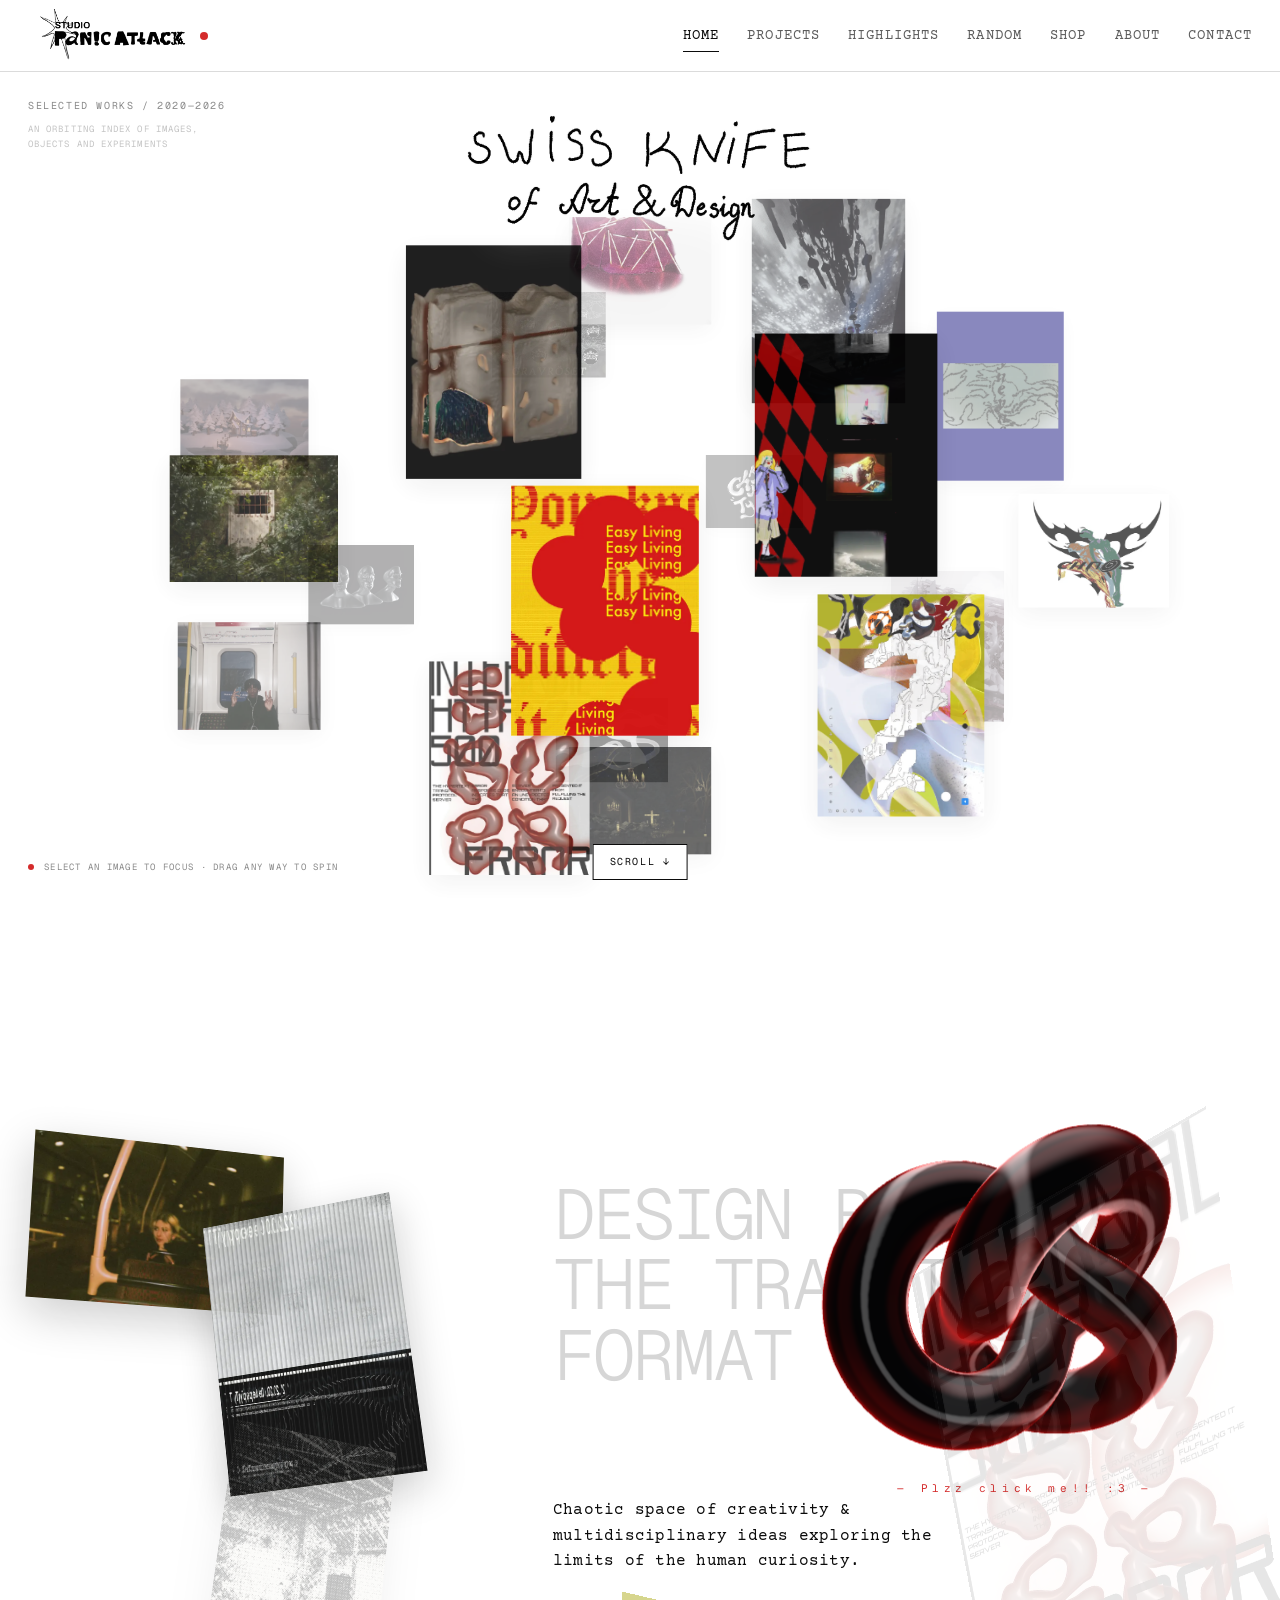
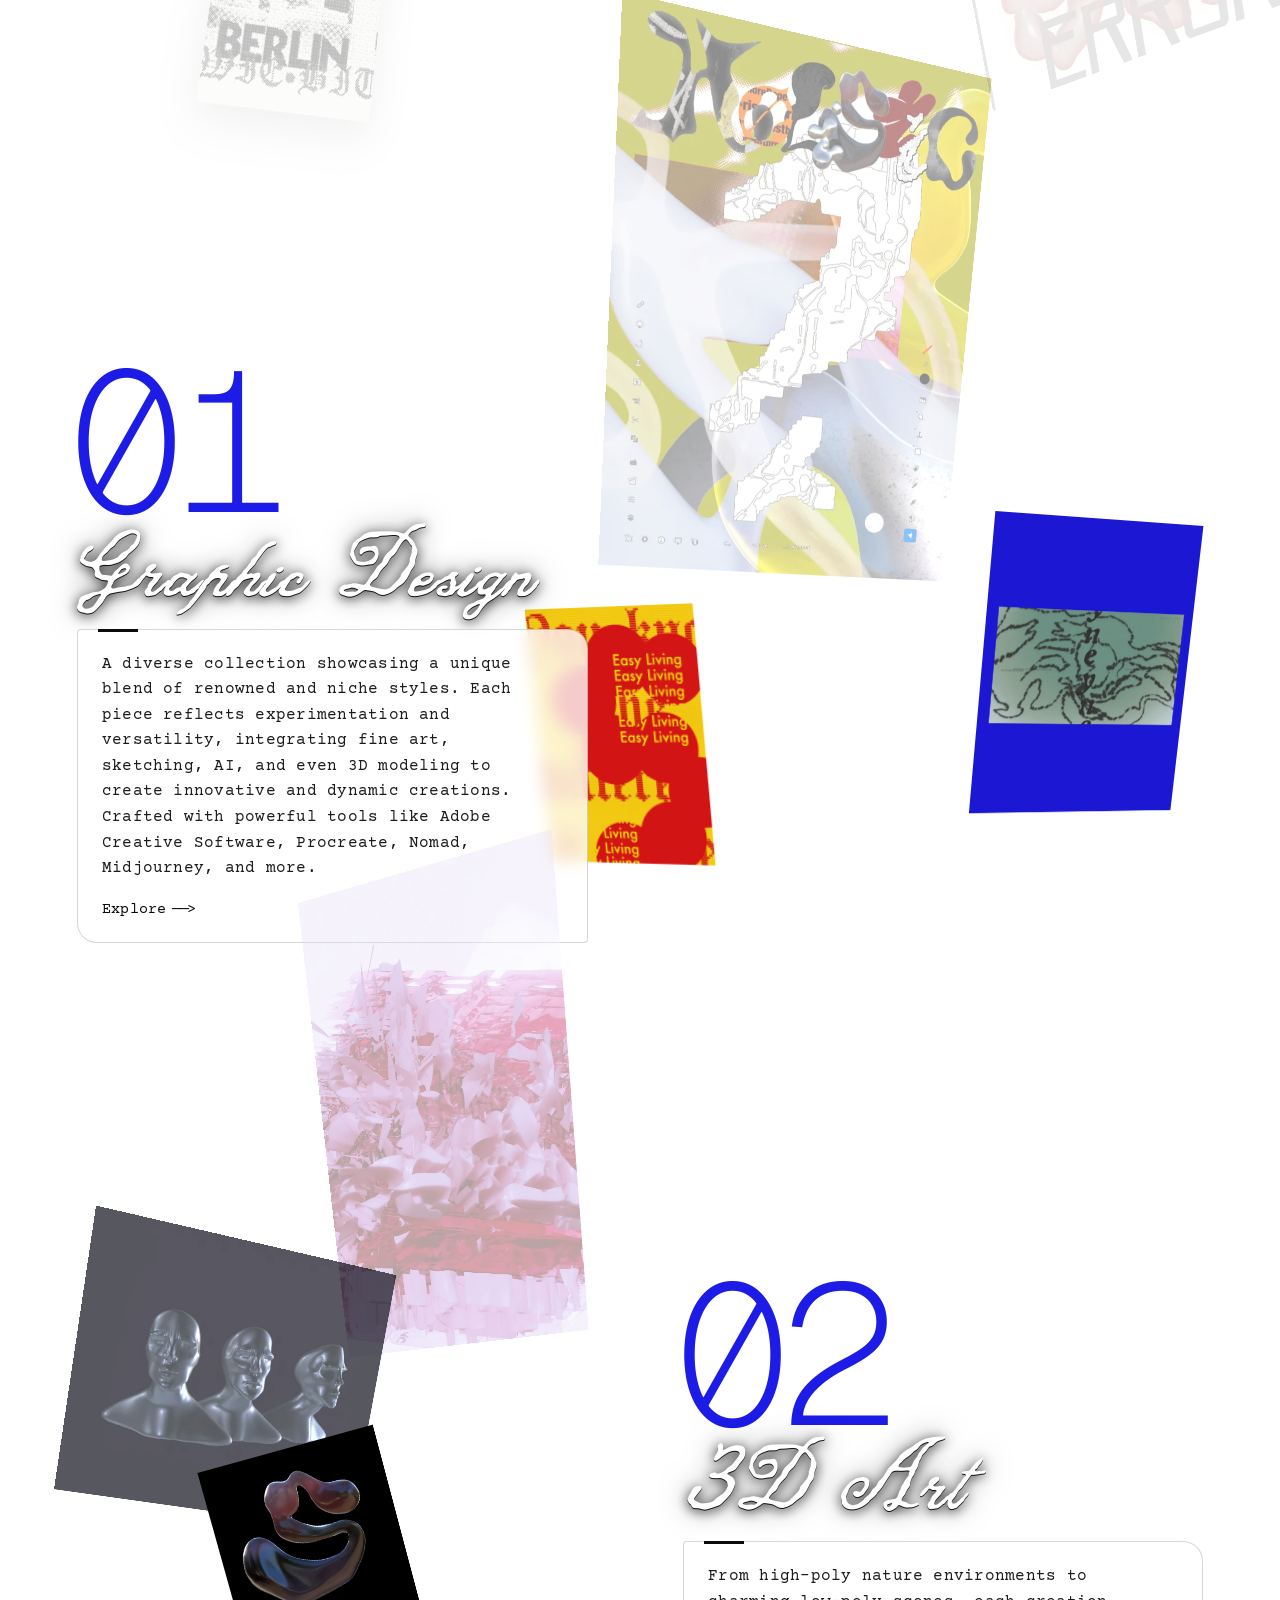
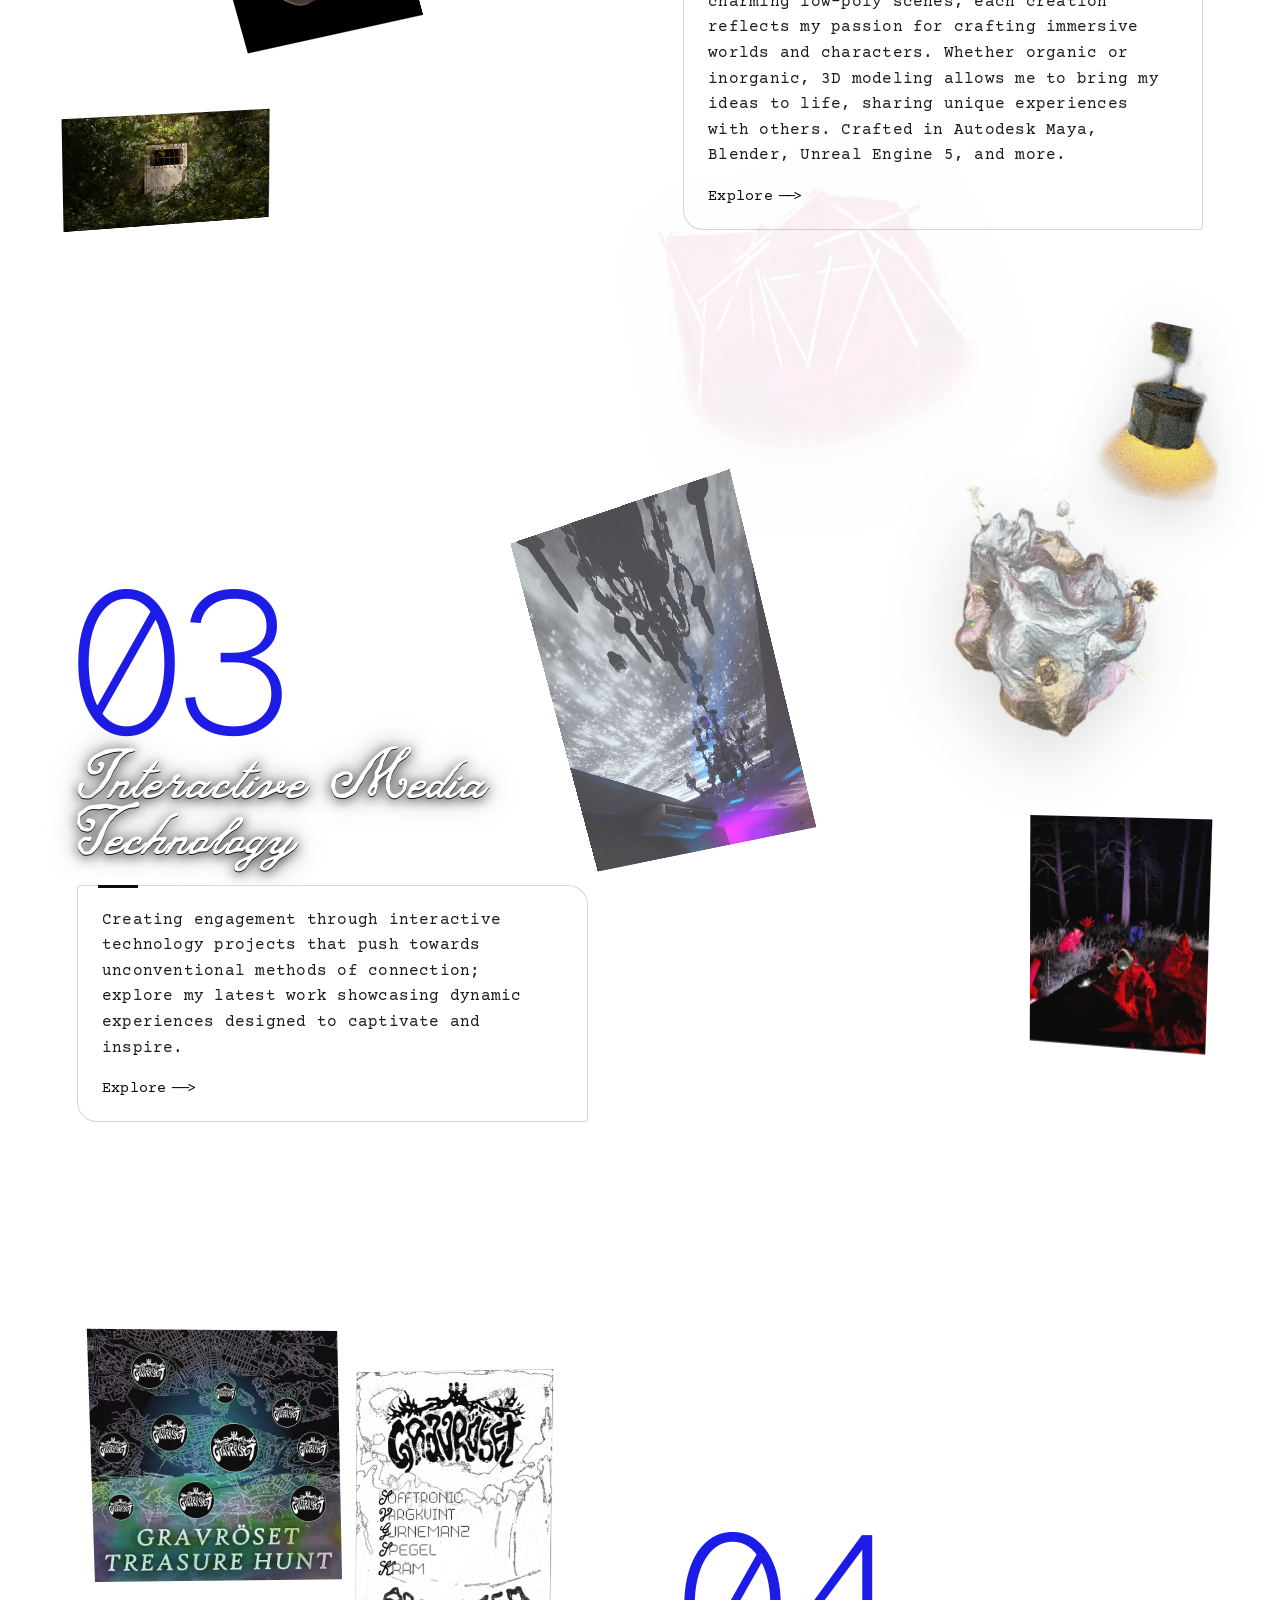
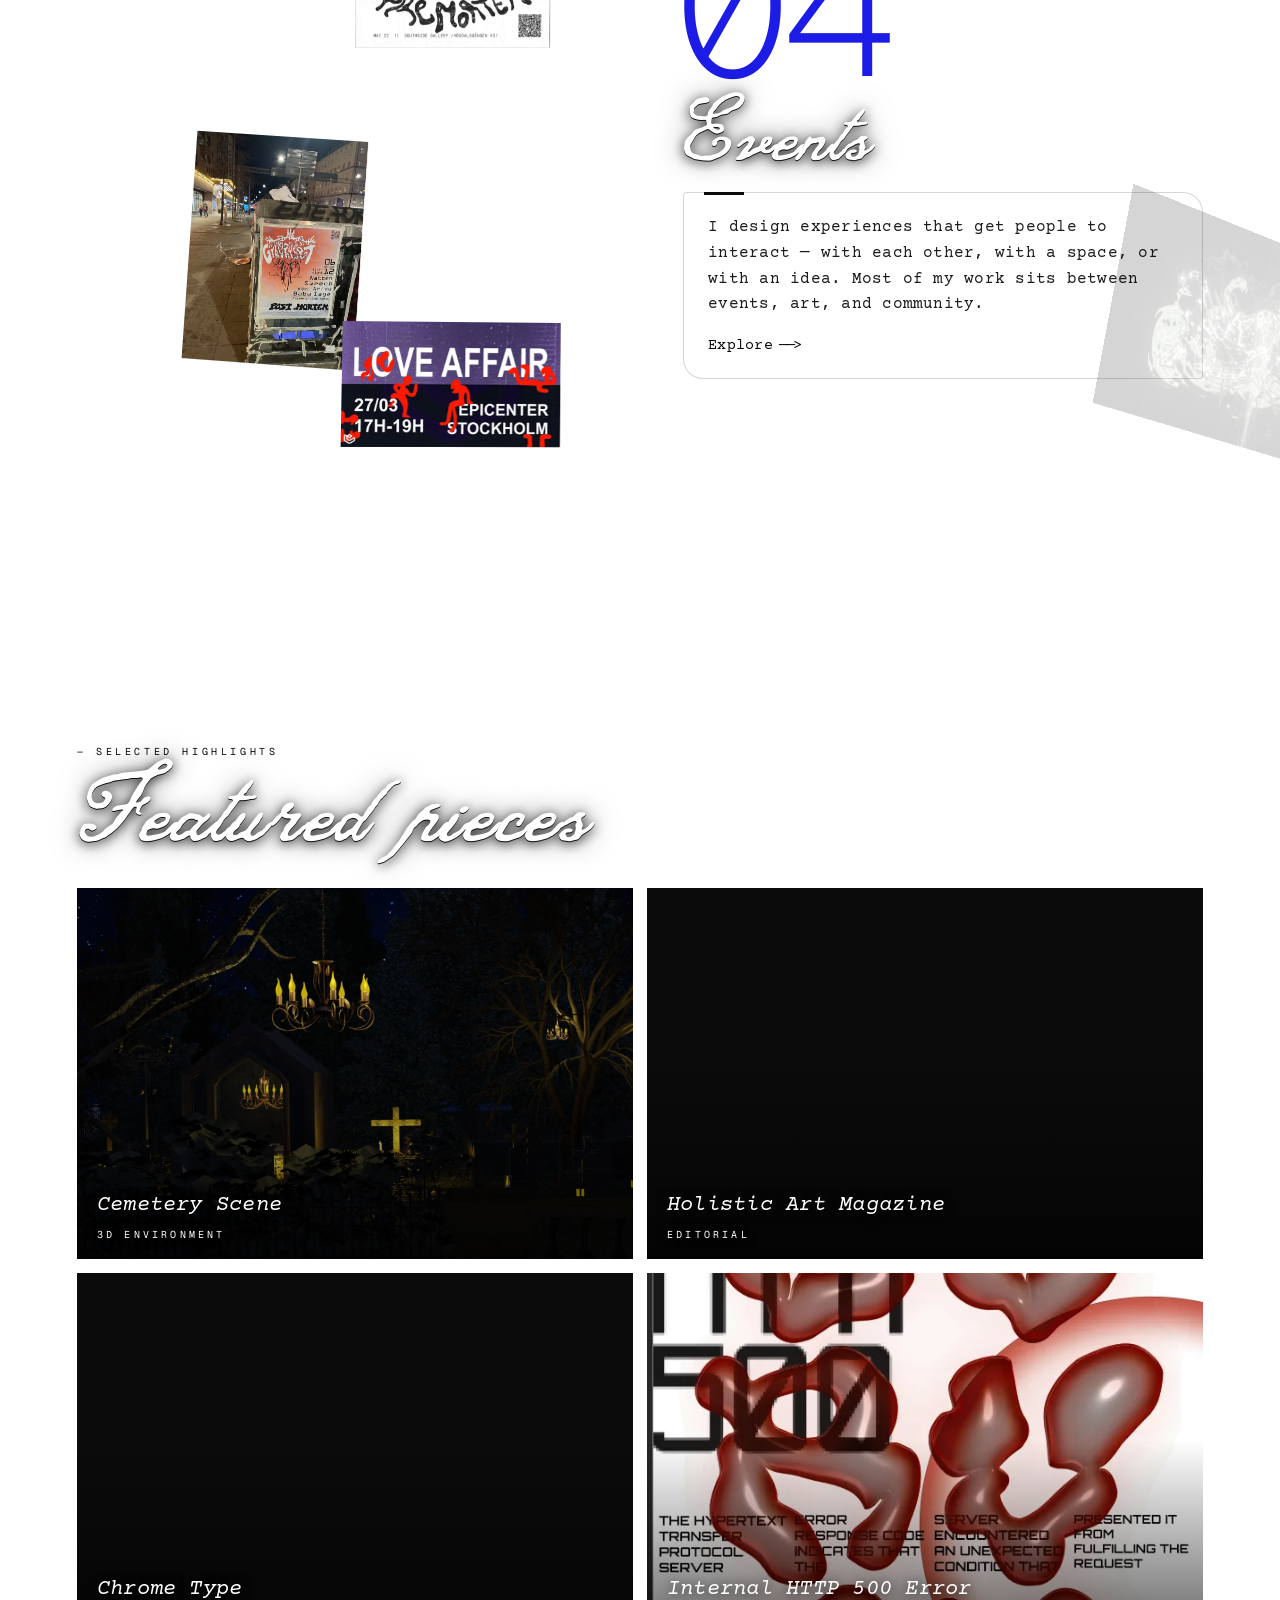
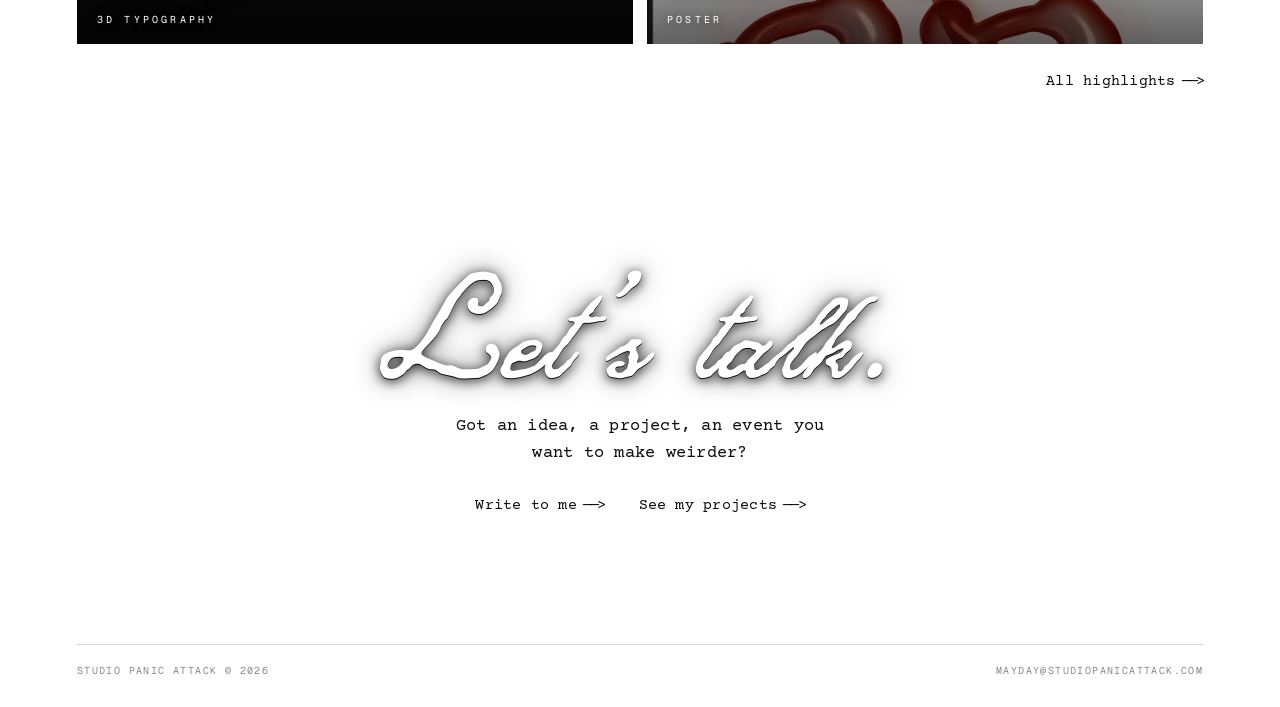
==== commit 55bf3cd2: "Shorter link preview text Co-Authored-By: Claude Opus 5.5 <noreply@anthropic.com> Claude-Session: ht" ====
--- a/index.html
+++ b/index.html
@@ -4,10 +4,10 @@
   <meta charset="utf-8">
   <meta name="viewport" content="width=device-width, initial-scale=1">
   <title>Studio Panic Attack</title>
-  <meta name="description" content="Studio Panic Attack — the Swiss knife of art & design. Events, graphic design, 3D, interactive installations, projection, photography and experiments by Ema Nova.">
+  <meta name="description" content="Space of creativity &amp; curiosity.">
   <meta name="theme-color" content="#ffffff">
   <meta property="og:title" content="Studio Panic Attack">
-  <meta property="og:description" content="Chaotic space of creativity & multidisciplinary ideas exploring the limits of the human curiosity.">
+  <meta property="og:description" content="Space of creativity &amp; curiosity.">
   <meta property="og:type" content="website">
   <meta property="og:image" content="media/hl/cemetery-scene20.webp">
   <link rel="icon" type="image/webp" href="media/logo/panicattacklogoblack.t.webp">
--- a/assets/css/play.css
+++ b/assets/css/play.css
@@ -259,40 +259,46 @@
   .ct__reset { right: 12px; top: 10px; }
 }
 
-/* ── 04 CARDBOARD CASTLE ────────────────────────────────────────────────── */
+/* ── 04 CARDBOARD CASTLE (now clay) ─────────────────────────────────────── */
 .cs { display: grid; grid-template-columns: minmax(0, 1fr) 290px; gap: 20px 54px; align-items: center; }
-.castle { position: relative; width: min(100%, 900px, calc((100dvh - 230px) * 1.3)); min-width: min(100%, 520px); aspect-ratio: 1000 / 770; margin: 0 auto; -webkit-user-select: none; user-select: none; }
-.castle__art { position: absolute; inset: 0; width: 100%; height: 100%; max-width: none; overflow: visible; }
-.cb-layer { filter: drop-shadow(0 5px 4px rgba(64, 38, 12, 0.34)); }
-.cb-ink { fill: none; stroke: #5d4128; stroke-width: 2.6; stroke-linecap: round; opacity: 0.5; }
-.cb-pole { fill: none; stroke: #6b4a2c; stroke-width: 4; stroke-linecap: round; }
-
-/* a window or the door: a lit room behind two cardboard leaves */
-.flap { position: absolute; z-index: 2; perspective: 420px; border-radius: 50% 50% 0 0 / 34% 34% 0 0; }
-.flap--door { border-radius: 50% 50% 0 0 / 27% 27% 0 0; perspective: 700px; }
-.flap::before { content: ''; position: absolute; inset: -7px; }
+.castle { position: relative; width: min(100%, 980px, calc((100dvh - 210px) * 1.333)); min-width: min(100%, 520px); aspect-ratio: 1200 / 900; margin: 0 auto;
+  border-radius: 6px; overflow: hidden; box-shadow: 0 30px 60px -24px rgba(30, 14, 30, 0.55), 0 2px 0 rgba(0, 0, 0, 0.06); -webkit-user-select: none; user-select: none; }
+.castle__art { position: absolute; inset: 0; width: 100%; height: 100%; max-width: none; object-fit: cover; pointer-events: none; }
+
+/* a window or the door: a lit room behind two clay shutters */
+.flap { position: absolute; z-index: 2; perspective: 380px; border-radius: 50% 50% 0 0 / var(--arch, 36%) var(--arch, 36%) 0 0; }
+.flap::before { content: ''; position: absolute; inset: -8px; }
+.flap--door { perspective: 640px; }
 .flap__room { position: absolute; inset: 0; overflow: hidden; border-radius: inherit; display: grid; place-items: center;
-  background: radial-gradient(circle at 50% 62%, #fff1bd, #ffc45c 48%, #d77a22 100%); box-shadow: inset 0 0 0 2px #5d4128, inset 0 4px 12px 3px rgba(78, 36, 0, 0.6); }
-.flap__room img { position: absolute; inset: 0; width: 100%; height: 100%; object-fit: cover; opacity: 0.92; mix-blend-mode: multiply; }
+  background: radial-gradient(circle at 50% 62%, #fff3c4, #ffc964 46%, #d47d2a 100%); box-shadow: inset 0 5px 12px 2px rgba(70, 30, 0, 0.65); }
+.flap__room img { position: absolute; inset: 0; width: 100%; height: 100%; object-fit: cover; opacity: 0.9; mix-blend-mode: multiply; }
 .flap--door .flap__room img { object-fit: contain; object-position: 50% 70%; padding: 16% 6% 0; mix-blend-mode: normal; opacity: 1; filter: invert(1) brightness(0.24) sepia(1); }
-.flap__room b { padding: 0 3px; font: 700 clamp(7px, 0.95vw, 11.5px)/1.15 var(--type); text-transform: uppercase; letter-spacing: 0.02em; text-align: center; color: #4a2c0e; transform: rotate(-5deg); }
+.flap__room b { padding: 0 3px; font: 700 clamp(7px, 0.9vw, 11px)/1.15 var(--type); text-transform: uppercase; letter-spacing: 0.02em; text-align: center; color: #4a2c0e; transform: rotate(-5deg); }
 .flap__room::after { content: ''; position: absolute; inset: 0; border-radius: inherit; box-shadow: inset 0 0 14px 4px rgba(120, 56, 0, 0.5); pointer-events: none; }
-.flap__leaf { position: absolute; top: 0; bottom: 0; width: 50%; background: #c79f72 repeating-linear-gradient(90deg, rgba(0, 0, 0, 0.06) 0 2px, transparent 2px 7px);
-  box-shadow: inset 0 0 0 2px rgba(93, 65, 40, 0.75); transition: transform 0.7s cubic-bezier(0.3, 1.3, 0.5, 1), filter 0.5s; backface-visibility: visible; }
-.flap__leaf--l { left: 0; transform-origin: 0 50%; border-radius: 100% 0 0 0 / 34% 0 0 0; }
-.flap__leaf--r { right: 0; transform-origin: 100% 50%; border-radius: 0 100% 0 0 / 0 34% 0 0; }
-.flap--door .flap__leaf { background-color: #a97f55; }
-.flap--door .flap__leaf--l { border-radius: 100% 0 0 0 / 27% 0 0 0; }
-.flap--door .flap__leaf--r { border-radius: 0 100% 0 0 / 0 27% 0 0; }
-.flap__leaf::after { content: ''; position: absolute; top: 54%; width: 5px; height: 5px; border-radius: 50%; background: #5d4128; }
-.flap__leaf--l::after { right: 14%; }
-.flap__leaf--r::after { left: 14%; }
-.flap:hover .flap__leaf--l, .flap:focus-visible .flap__leaf--l { transform: rotateY(-24deg); }
-.flap:hover .flap__leaf--r, .flap:focus-visible .flap__leaf--r { transform: rotateY(24deg); }
-.flap.is-open .flap__leaf--l { transform: rotateY(-124deg); filter: brightness(0.82); }
-.flap.is-open .flap__leaf--r { transform: rotateY(124deg); filter: brightness(0.82); }
+/* shutters: pressed-clay planks, rounded and a little lumpy, with a soft sheen */
+.flap__leaf { position: absolute; top: 0; bottom: 0; width: 50%; backface-visibility: visible;
+  background:
+    radial-gradient(ellipse at 30% 18%, rgba(255, 228, 190, 0.38), transparent 55%),
+    repeating-linear-gradient(90deg, rgba(60, 26, 8, 0.32) 0 2px, transparent 2px 9px, rgba(255, 210, 160, 0.12) 9px 11px, transparent 11px 14px),
+    linear-gradient(180deg, #9a6040, #7c4728 70%, #6a3a20);
+  box-shadow: inset 2px 2px 3px rgba(255, 214, 170, 0.45), inset -3px -3px 5px rgba(40, 14, 0, 0.55), 0 2px 4px rgba(30, 10, 0, 0.35);
+  transition: transform 0.75s cubic-bezier(0.3, 1.35, 0.5, 1), filter 0.5s; }
+.flap__leaf--l { left: 0; transform-origin: 0 50%; border-radius: 100% 0 0 0 / var(--arch, 36%) 0 0 0; }
+.flap__leaf--r { right: 0; transform-origin: 100% 50%; border-radius: 0 100% 0 0 / 0 var(--arch, 36%) 0 0; }
+.flap--door .flap__leaf { background:
+    radial-gradient(ellipse at 30% 18%, rgba(255, 228, 190, 0.3), transparent 55%),
+    repeating-linear-gradient(90deg, rgba(50, 20, 6, 0.38) 0 2.5px, transparent 2.5px 12px),
+    linear-gradient(180deg, #8a5232, #6c3b20 70%, #5a2f18); }
+.flap__leaf::after { content: ''; position: absolute; top: 52%; width: 6px; height: 6px; border-radius: 50%; background: radial-gradient(circle at 35% 35%, #ffe6a0, #b8862e 60%, #6a4a14); box-shadow: 0 1px 2px rgba(0, 0, 0, 0.5); }
+.flap--door .flap__leaf::after { width: 9px; height: 9px; }
+.flap__leaf--l::after { right: 12%; }
+.flap__leaf--r::after { left: 12%; }
+.flap:hover .flap__leaf--l, .flap:focus-visible .flap__leaf--l { transform: rotateY(-26deg); }
+.flap:hover .flap__leaf--r, .flap:focus-visible .flap__leaf--r { transform: rotateY(26deg); }
+.flap.is-open .flap__leaf--l { transform: rotateY(-128deg); filter: brightness(0.75); }
+.flap.is-open .flap__leaf--r { transform: rotateY(128deg); filter: brightness(0.75); }
 .flap.is-open { z-index: 3; }
-.flap.is-open::after { content: ''; position: absolute; left: -60%; right: -60%; top: -40%; bottom: -30%; z-index: -1; border-radius: 50%; background: radial-gradient(closest-side, rgba(255, 190, 84, 0.5), transparent); pointer-events: none; animation: ct-flick 1.7s steps(1) infinite; }
+.flap.is-open::after { content: ''; position: absolute; left: -70%; right: -70%; top: -40%; bottom: -30%; z-index: -1; border-radius: 50%; background: radial-gradient(closest-side, rgba(255, 196, 96, 0.55), transparent); pointer-events: none; animation: ct-flick 1.7s steps(1) infinite; }
 
 /* the luggage tag that says what you found */
 .ctag { position: relative; align-self: center; display: grid; gap: 14px; }
@@ -350,27 +356,36 @@
   .dd__wearing { margin-left: 0; flex-basis: 100%; font-size: 13px; }
 }
 
-/* ── 05 SHADOWREALM ─────────────────────────────────────────────────────── */
-.sr { position: relative; padding: 26px 20px 20px; color: #efe6d2; background: radial-gradient(ellipse at 50% 60%, #3b2412 0, #1b110a 46%, #0c0806 100%); overflow: hidden; }
-.tent { position: relative; width: min(100%, 880px, calc((100dvh - 250px) * 1.282)); min-width: min(100%, 470px); aspect-ratio: 1000 / 780; margin: 0 auto; -webkit-user-select: none; user-select: none; }
-.tent__art { position: absolute; inset: 0; width: 100%; height: 100%; max-width: none; overflow: visible; }
-.tent__art--front { z-index: 3; pointer-events: none; }
-.tent__screen { position: absolute; z-index: 2; left: 29.8%; top: 43.08%; width: 40.4%; height: 46.92%; background: #2a1204; }
-.tent__hit { position: absolute; z-index: 4; left: 29.8%; top: 40.8%; width: 40.4%; height: 49.2%; }
+/* ── 05 SHADOWREALM: a room with a tent ─────────────────────────────────── */
+.sr { position: relative; max-width: max(560px, calc((100dvh - 200px) * 1.6)); margin: 0 auto; color: #efe6d2; background: #140b05; overflow: hidden; border-radius: 6px;
+  box-shadow: 0 30px 60px -24px rgba(30, 14, 4, 0.6); }
+.tent { position: relative; width: 100%; aspect-ratio: 1600 / 1000; -webkit-user-select: none; user-select: none; }
+.tent::after { content: ''; position: absolute; inset: 0; z-index: 5; pointer-events: none;
+  background: linear-gradient(180deg, transparent 82%, rgba(20, 11, 5, 0.55)), radial-gradient(ellipse at 50% 55%, transparent 60%, rgba(20, 11, 5, 0.35)); }
+.tent__layer { position: absolute; inset: 0; width: 100%; height: 100%; max-width: none; pointer-events: none; }
+.tent__carousel { position: absolute; inset: 0 0 18% 0; width: 100%; height: 82%; opacity: 0.2; mix-blend-mode: multiply; pointer-events: none; }
+.tent__screen { position: absolute; background: #2a1204; }
+.tent__hit { position: absolute; z-index: 6; }
 .tent__hit:focus-visible { outline-offset: -4px; }
-.tn-flag { fill: #0b0b0b; transform-box: fill-box; transform-origin: 0 50%; animation: tn-flag 1.6s steps(1) infinite; }
-@keyframes tn-flag { 0% { transform: skewY(0deg); } 25% { transform: skewY(-5deg) scaleX(0.96); } 50% { transform: skewY(3deg); } 75% { transform: skewY(-2deg) scaleX(0.98); } }
-.tn-curtain { transform-box: fill-box; transition: transform 1.5s cubic-bezier(0.6, 0, 0.2, 1); }
-.tn-curtain--l { transform-origin: 0 0; }
-.tn-curtain--r { transform-origin: 100% 0; }
-.tent.is-open .tn-curtain--l { transform: scaleX(0.17) skewX(2deg); }
-.tent.is-open .tn-curtain--r { transform: scaleX(0.17) skewX(-2deg); }
-.tn-tie { opacity: 0; transition: opacity 0.3s; }
-.tent.is-open .tn-tie { opacity: 1; transition-delay: 1.2s; }
-.tn-flame { fill: #ffd67a; transform-box: fill-box; transform-origin: 50% 100%; animation: tn-flame 0.8s steps(1) infinite; }
-.tn-halo { fill: rgba(255, 190, 90, 0.2); animation: ct-flick 1.3s steps(1) infinite; }
-@keyframes tn-flame { 0% { transform: scale(1) skewX(0deg); } 25% { transform: scale(0.86, 1.12) skewX(-7deg); } 50% { transform: scale(1.06, 0.92) skewX(5deg); } 75% { transform: scale(0.94, 1.08) skewX(-3deg); } }
-.sr__bar { position: relative; z-index: 5; display: flex; align-items: center; justify-content: center; flex-wrap: wrap; gap: 12px 22px; margin-top: 14px; }
+/* curtains: gathered to the sides and tied back when the play starts */
+.tent__curtain { inset: auto; transition: transform 1.5s cubic-bezier(0.6, 0, 0.2, 1), clip-path 1.5s cubic-bezier(0.6, 0, 0.2, 1);
+  clip-path: polygon(0 0, 100% 0, 100% 45%, 100% 100%, 0 100%, 0 45%); }
+.tent__curtain--l { transform-origin: 0 50%; }
+.tent__curtain--r { transform-origin: 100% 50%; }
+.tent.is-open .tent__curtain--l { transform: scaleX(0.24); clip-path: polygon(0 0, 100% 0, 46% 45%, 100% 100%, 0 100%, 0 45%); }
+.tent.is-open .tent__curtain--r { transform: scaleX(0.24); clip-path: polygon(0 0, 100% 0, 100% 45%, 100% 100%, 0 100%, 54% 45%); }
+.tent__ties { inset: auto; opacity: 0; transition: opacity 0.4s; }
+.tent.is-open .tent__ties { opacity: 1; transition-delay: 1.2s; }
+/* candle flames: drawn live so they can flicker */
+.tent__flames { position: absolute; inset: 0; pointer-events: none; }
+.flame { position: absolute; width: calc(0.95% * var(--s, 1)); aspect-ratio: 1 / 2.3; transform: translate(-50%, -100%); }
+.flame::before { content: ''; position: absolute; left: 50%; top: 40%; width: 900%; aspect-ratio: 1; transform: translate(-50%, -50%); border-radius: 50%;
+  background: radial-gradient(closest-side, rgba(255, 210, 130, 0.42), rgba(255, 170, 70, 0.12) 45%, transparent); animation: ct-flick 1.3s steps(1) var(--d, 0s) infinite; }
+.flame i { position: absolute; inset: 0; border-radius: 50% 50% 46% 46% / 64% 64% 36% 36%; transform-origin: 50% 100%;
+  background: radial-gradient(ellipse at 50% 74%, #fff 0 14%, #fff1b8 26%, #ffc155 52%, rgba(240, 110, 30, 0.85) 80%, rgba(240, 110, 30, 0) 100%);
+  box-shadow: 0 0 6px 2px rgba(255, 190, 90, 0.55); animation: tn-flame 1.1s steps(1) var(--d, 0s) infinite; }
+@keyframes tn-flame { 0% { transform: scale(1) skewX(0deg); } 20% { transform: scale(0.9, 1.1) skewX(-6deg); } 45% { transform: scale(1.04, 0.94) skewX(4deg); } 70% { transform: scale(0.95, 1.07) skewX(-3deg); } 85% { transform: scale(1, 1.02) skewX(2deg); } }
+.sr__bar { position: relative; z-index: 5; display: flex; align-items: center; justify-content: center; flex-wrap: wrap; gap: 12px 22px; padding: 14px 16px 18px; background: #140b05; }
 .sr__pull { margin-top: 0; border-color: #efe6d2; color: #efe6d2; }
 .sr__act { min-width: 16ch; font-family: var(--type); font-size: 15px; color: #e0d3b6; }
 .sr__dots { display: inline-flex; gap: 4px; }
@@ -380,13 +395,14 @@
 .sr__dot:hover::after { background: #efe6d2; }
 
 @media (max-width: 880px) {
-  .sr { margin: 0 -16px; padding: 18px 4px 16px; }
-  .tent { min-width: 0; }
+  .sr { max-width: none; margin: 0 -16px; border-radius: 0; }
+  .tent { width: 172%; margin-left: -36%; }
   .sr__act { min-width: 0; font-size: 14px; }
 }
+
 @media (prefers-reduced-motion: reduce) {
-  .tn-flag, .tn-flame, .tn-halo, .ct[data-step="3"] .ct__glow, .ct[data-step="3"] .candle__flame, .flap.is-open::after, .mbox, .match { animation: none !important; }
-  .tn-curtain, .flap__leaf, .qcard, .qcard__in, .gar { transition-duration: 0.01s !important; }
+  .flame::before, .flame i, .ct[data-step="3"] .ct__glow, .ct[data-step="3"] .candle__flame, .flap.is-open::after, .mbox, .match { animation: none !important; }
+  .tent__curtain, .flap__leaf, .qcard, .qcard__in, .gar { transition-duration: 0.01s !important; }
 }
 
 /* ── RANDOM: the loose cut-outs above the list ──────────────────────────── */
@@ -398,7 +414,7 @@
 @keyframes sc-bob { from { transform: translateY(-7px) rotate(var(--r, 0deg)); } to { transform: translateY(7px) rotate(calc(var(--r, 0deg) + 2.2deg)); } }
 .sc__bob > img, .sc__bob > svg { display: block; width: 100%; height: auto; max-width: none; overflow: visible; pointer-events: none; }
 .sc__item--vocabulary img { filter: drop-shadow(0 14px 16px rgba(0, 0, 0, 0.16)); }
-.sc__castle, .sc__tent { filter: drop-shadow(0 12px 14px rgba(0, 0, 0, 0.2)); }
+.sc__item--castle img, .sc__item--shadowrealm img { filter: drop-shadow(0 12px 14px rgba(0, 0, 0, 0.22)); }
 .sc__doll { filter: drop-shadow(2px 0 0 #fff) drop-shadow(-2px 0 0 #fff) drop-shadow(0 2px 0 #fff) drop-shadow(0 -2px 0 #fff) drop-shadow(0 4px 6px rgba(0, 0, 0, 0.24)); }
 .sc__cards { position: relative; display: block; aspect-ratio: 1 / 1.25; }
 .sc__cards i { position: absolute; top: 6%; width: 62%; aspect-ratio: 1 / 1.55; border-radius: 7px; box-shadow: 0 8px 18px rgba(0, 0, 0, 0.24); }
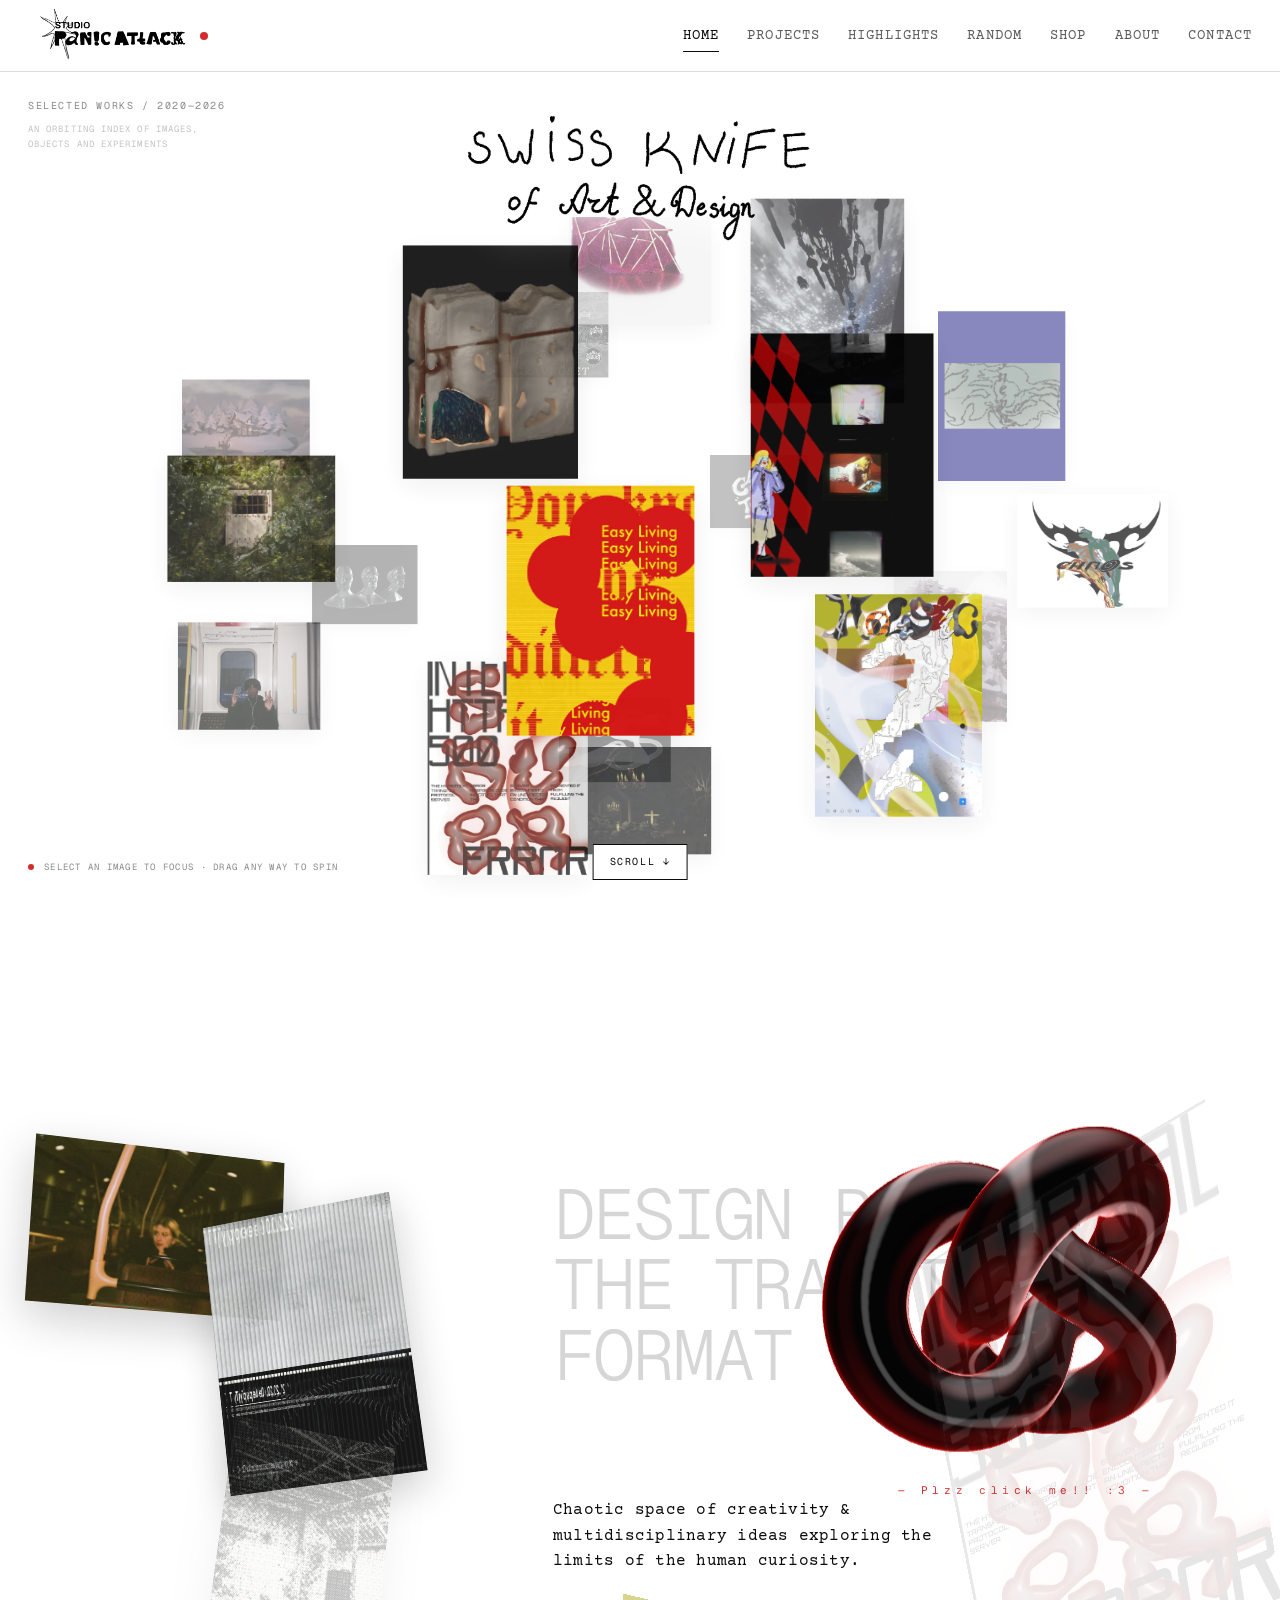
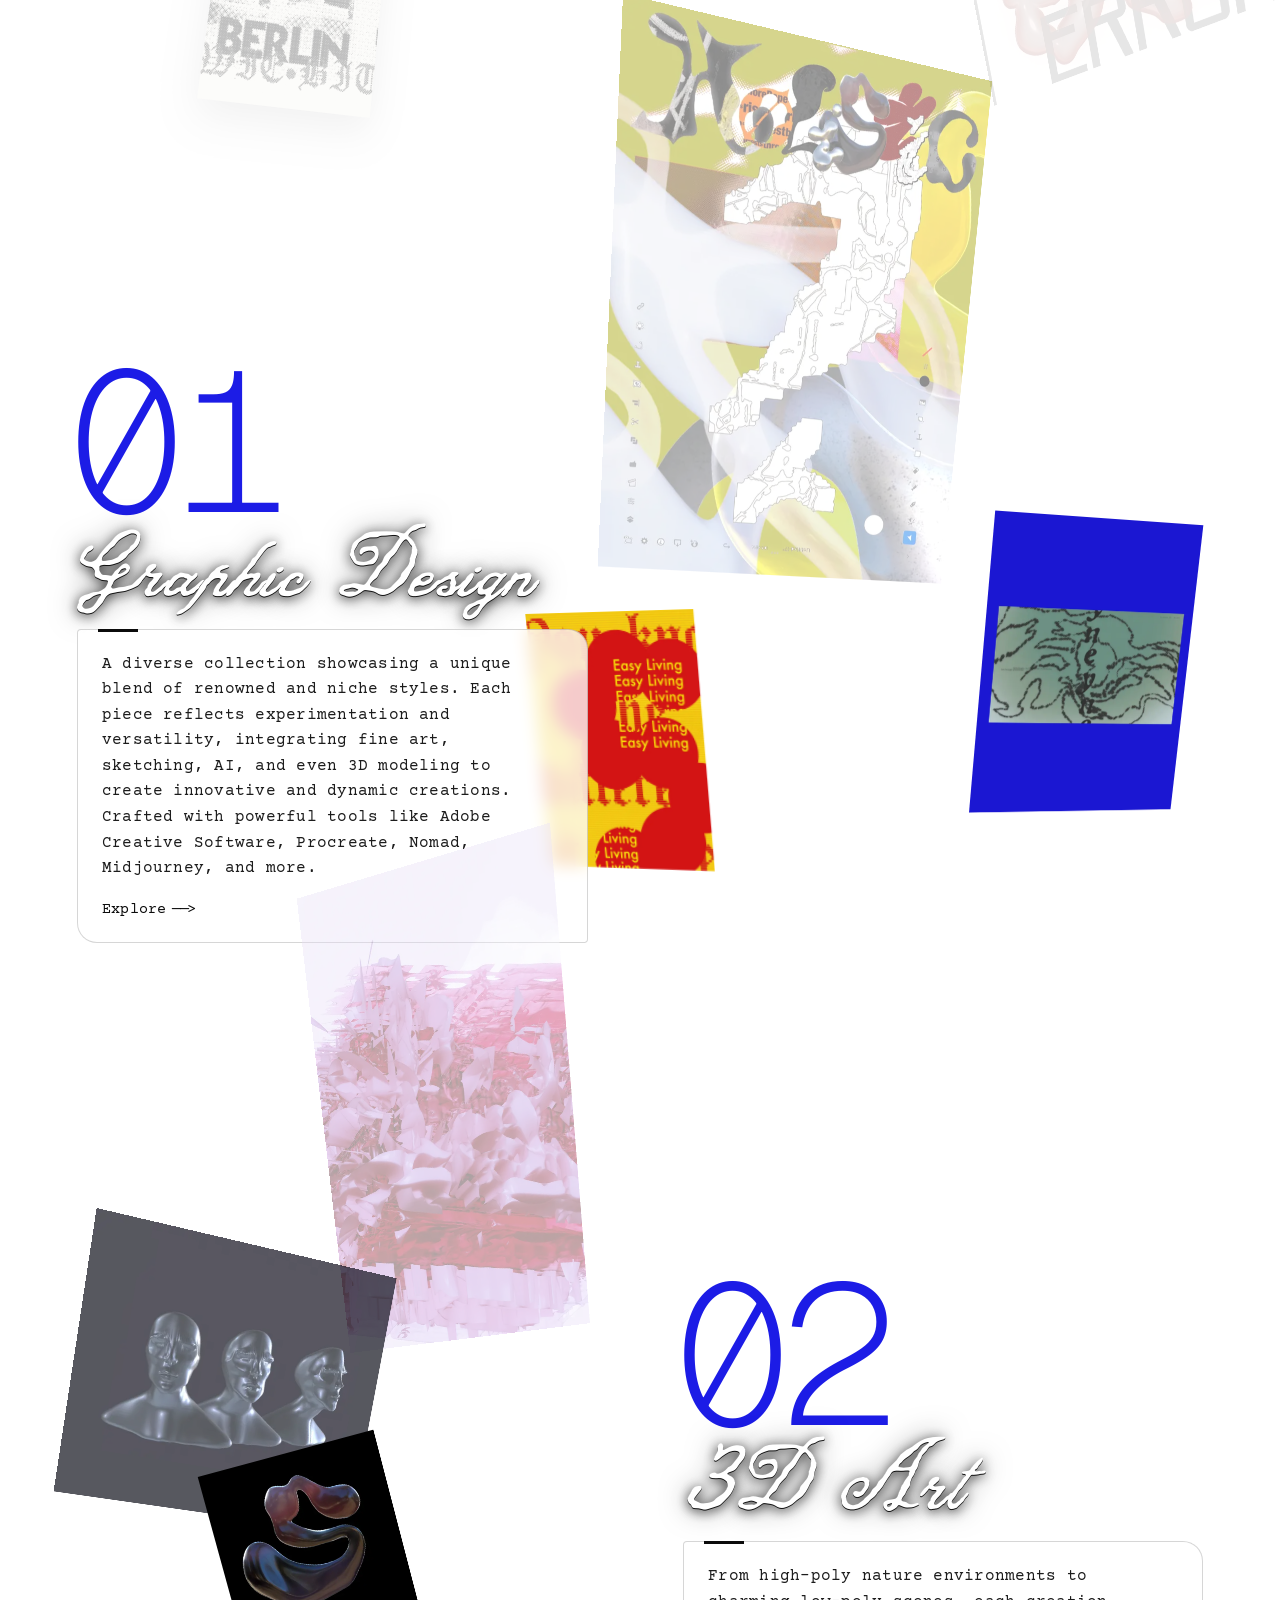
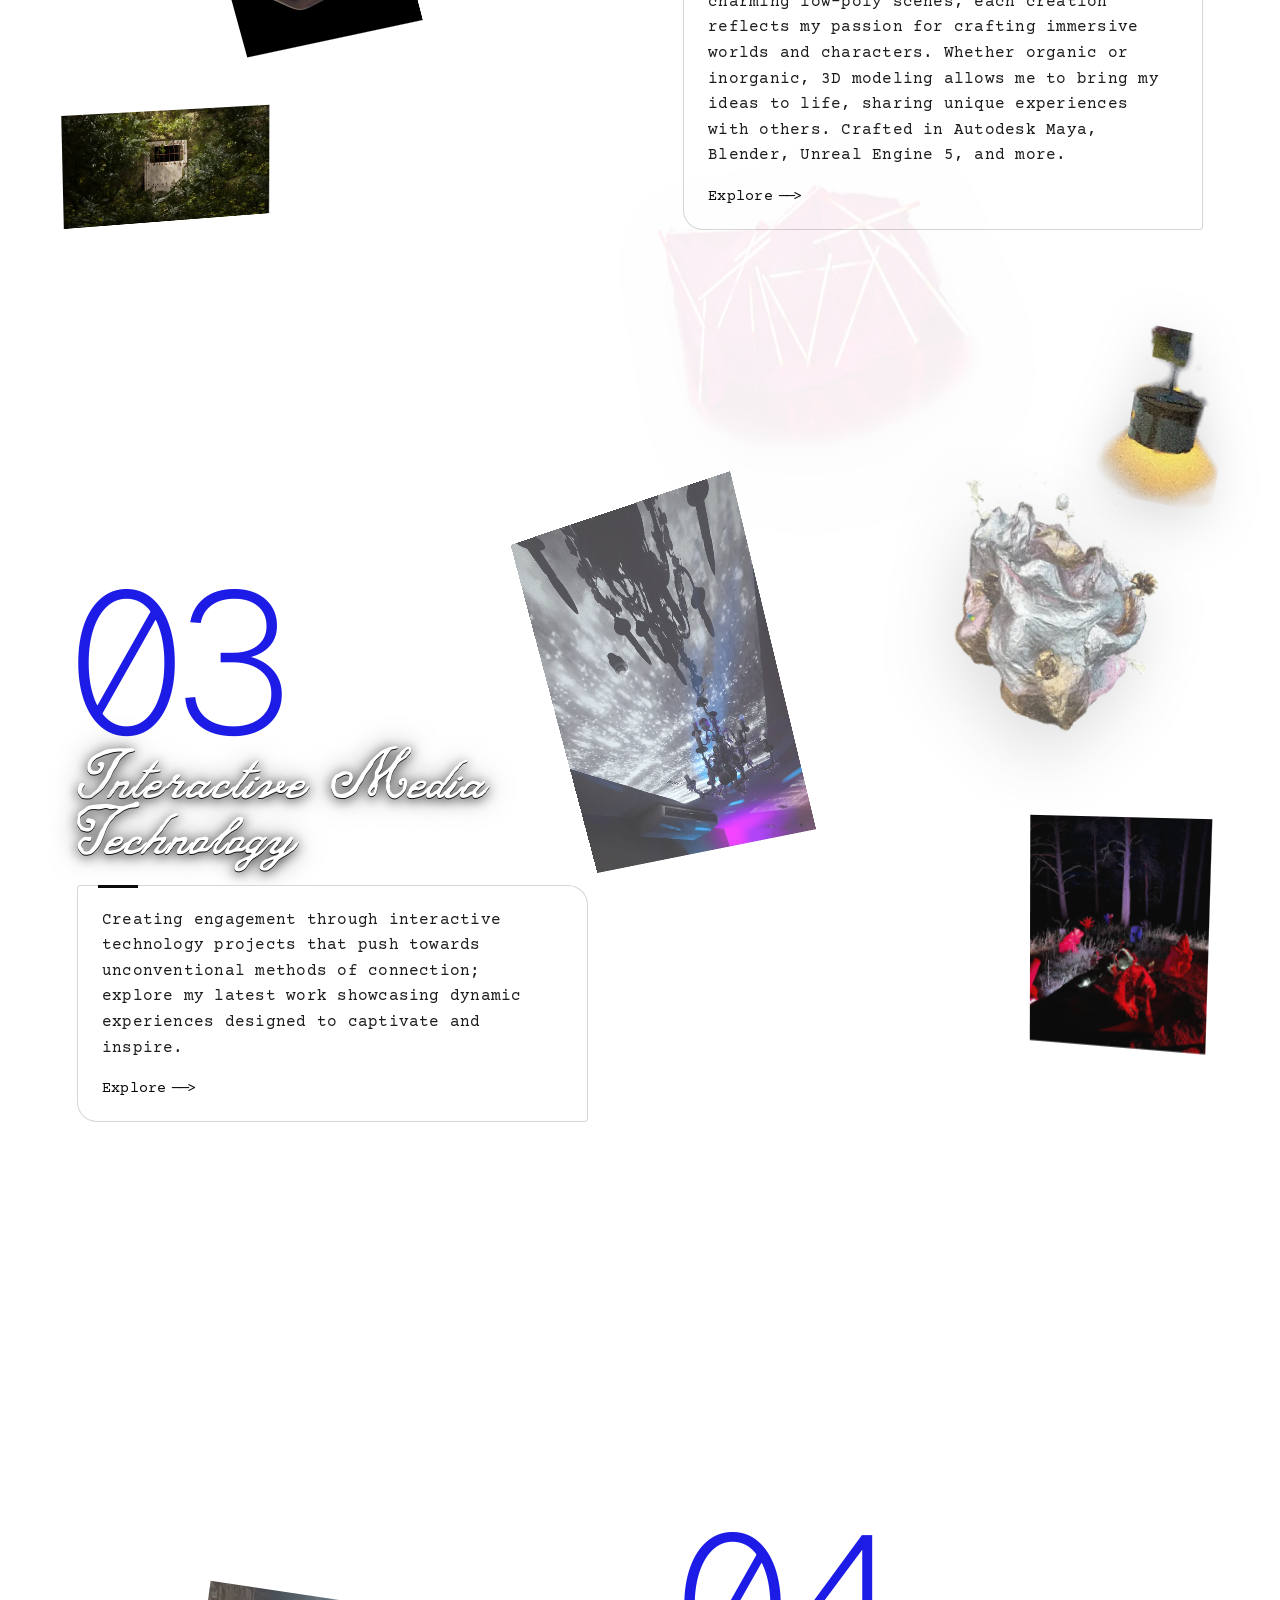
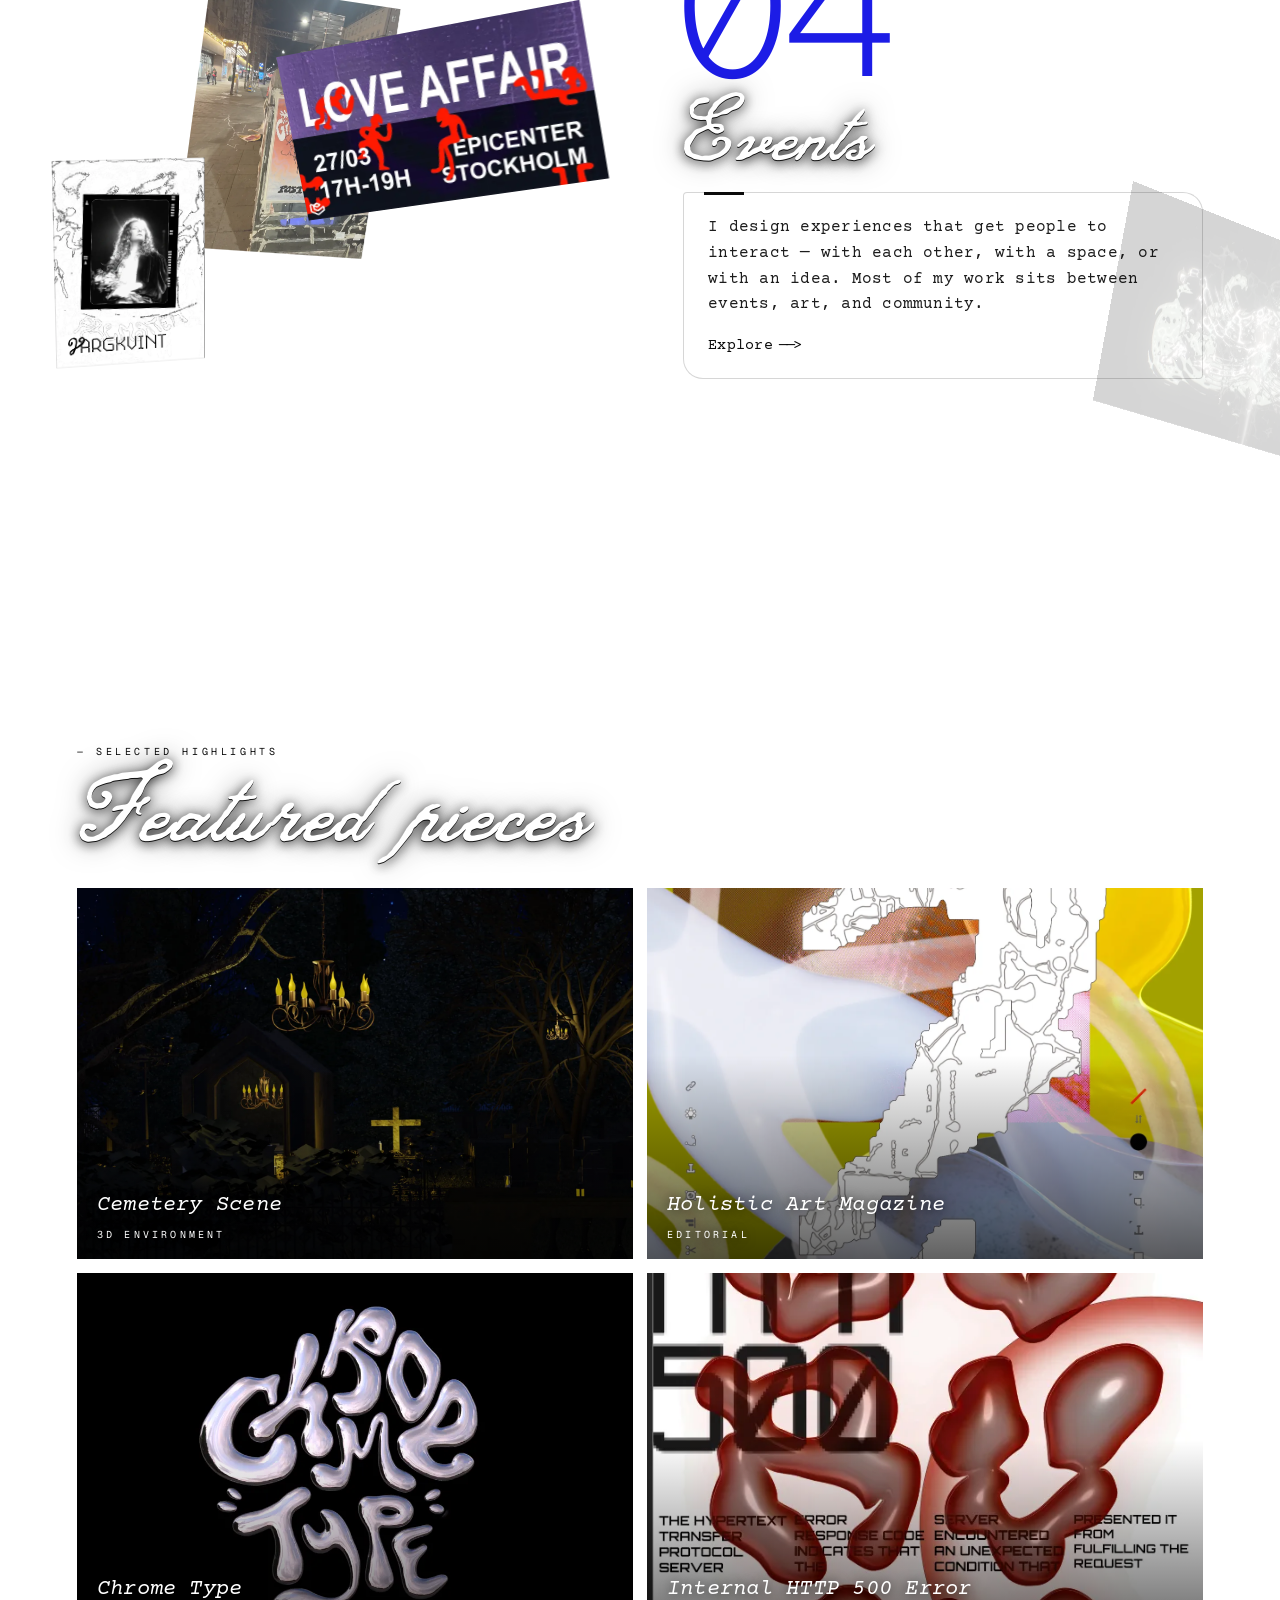
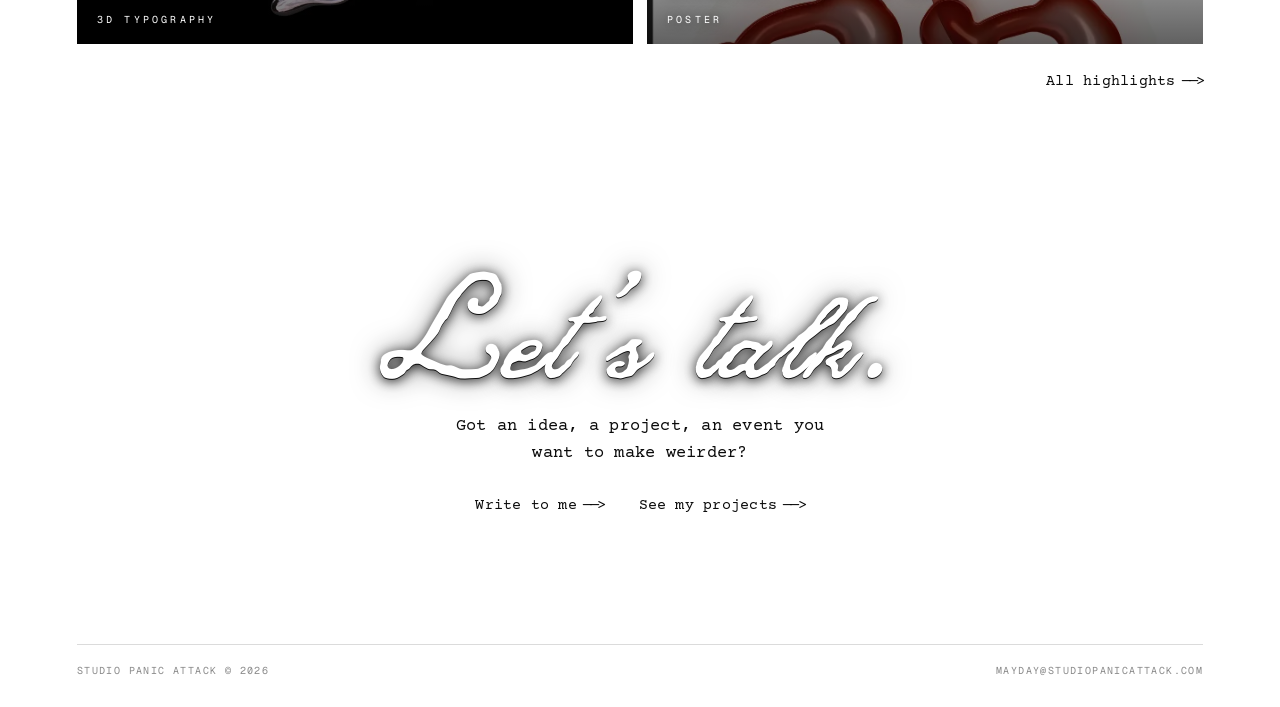
==== commit 715c8495: "Version the CSS/JS links so browsers pick up changes immediately Co-Authored-By: Claude Opus 5.5 <no" ====
--- a/index.html
+++ b/index.html
@@ -13,8 +13,8 @@
   <link rel="icon" type="image/webp" href="media/logo/panicattacklogoblack.t.webp">
   <link rel="preload" href="assets/fonts/geist-mono-latin-wght-normal.woff2" as="font" type="font/woff2" crossorigin>
   <link rel="preload" href="assets/fonts/courier-prime-latin-400-normal.woff2" as="font" type="font/woff2" crossorigin>
-  <link rel="stylesheet" href="assets/css/site.css">
-  <link rel="stylesheet" href="assets/css/play.css">
+  <link rel="stylesheet" href="assets/css/site.css?v=2611201">
+  <link rel="stylesheet" href="assets/css/play.css?v=2611201">
 </head>
 <body>
   <a class="skip" href="#view">Skip to content</a>
@@ -34,15 +34,15 @@
     <p style="padding:6rem 2rem;font-family:monospace">Studio Panic Attack needs JavaScript to open its folders. You can reach Ema at MayDay@studiopanicattack.com.</p>
   </noscript>
 
-  <script src="assets/js/media.js"></script>
-  <script src="assets/js/content.js"></script>
-  <script src="assets/js/knife.js"></script>
-  <script src="assets/js/core.js"></script>
-  <script src="assets/js/fx.js"></script>
-  <script src="assets/js/projects.js"></script>
-  <script src="assets/js/pages.js"></script>
-  <script src="assets/js/random.js"></script>
-  <script src="assets/js/shop.js"></script>
+  <script src="assets/js/media.js?v=2611201"></script>
+  <script src="assets/js/content.js?v=2611201"></script>
+  <script src="assets/js/knife.js?v=2611201"></script>
+  <script src="assets/js/core.js?v=2611201"></script>
+  <script src="assets/js/fx.js?v=2611201"></script>
+  <script src="assets/js/projects.js?v=2611201"></script>
+  <script src="assets/js/pages.js?v=2611201"></script>
+  <script src="assets/js/random.js?v=2611201"></script>
+  <script src="assets/js/shop.js?v=2611201"></script>
   <script>SPA.start();</script>
 </body>
 </html>
--- a/assets/css/site.css
+++ b/assets/css/site.css
@@ -128,6 +128,8 @@
   font-weight: 300; text-transform: uppercase; letter-spacing: 0.03em; line-height: 1.02;
   font-size: clamp(26px, 3.1vw, 44px);
 }
+/* page titles (Projects, Highlights, Random, Shop, Contact…) wear the typewriter, like the menu */
+.page__title, .side__title { font-family: var(--type); font-weight: 400; letter-spacing: 0.02em; line-height: 1.05; }
 .panel__title--xl { font-size: clamp(34px, 5vw, 64px); }
 .btn {
   display: inline-flex; align-items: center; gap: 8px; margin-top: 14px;
